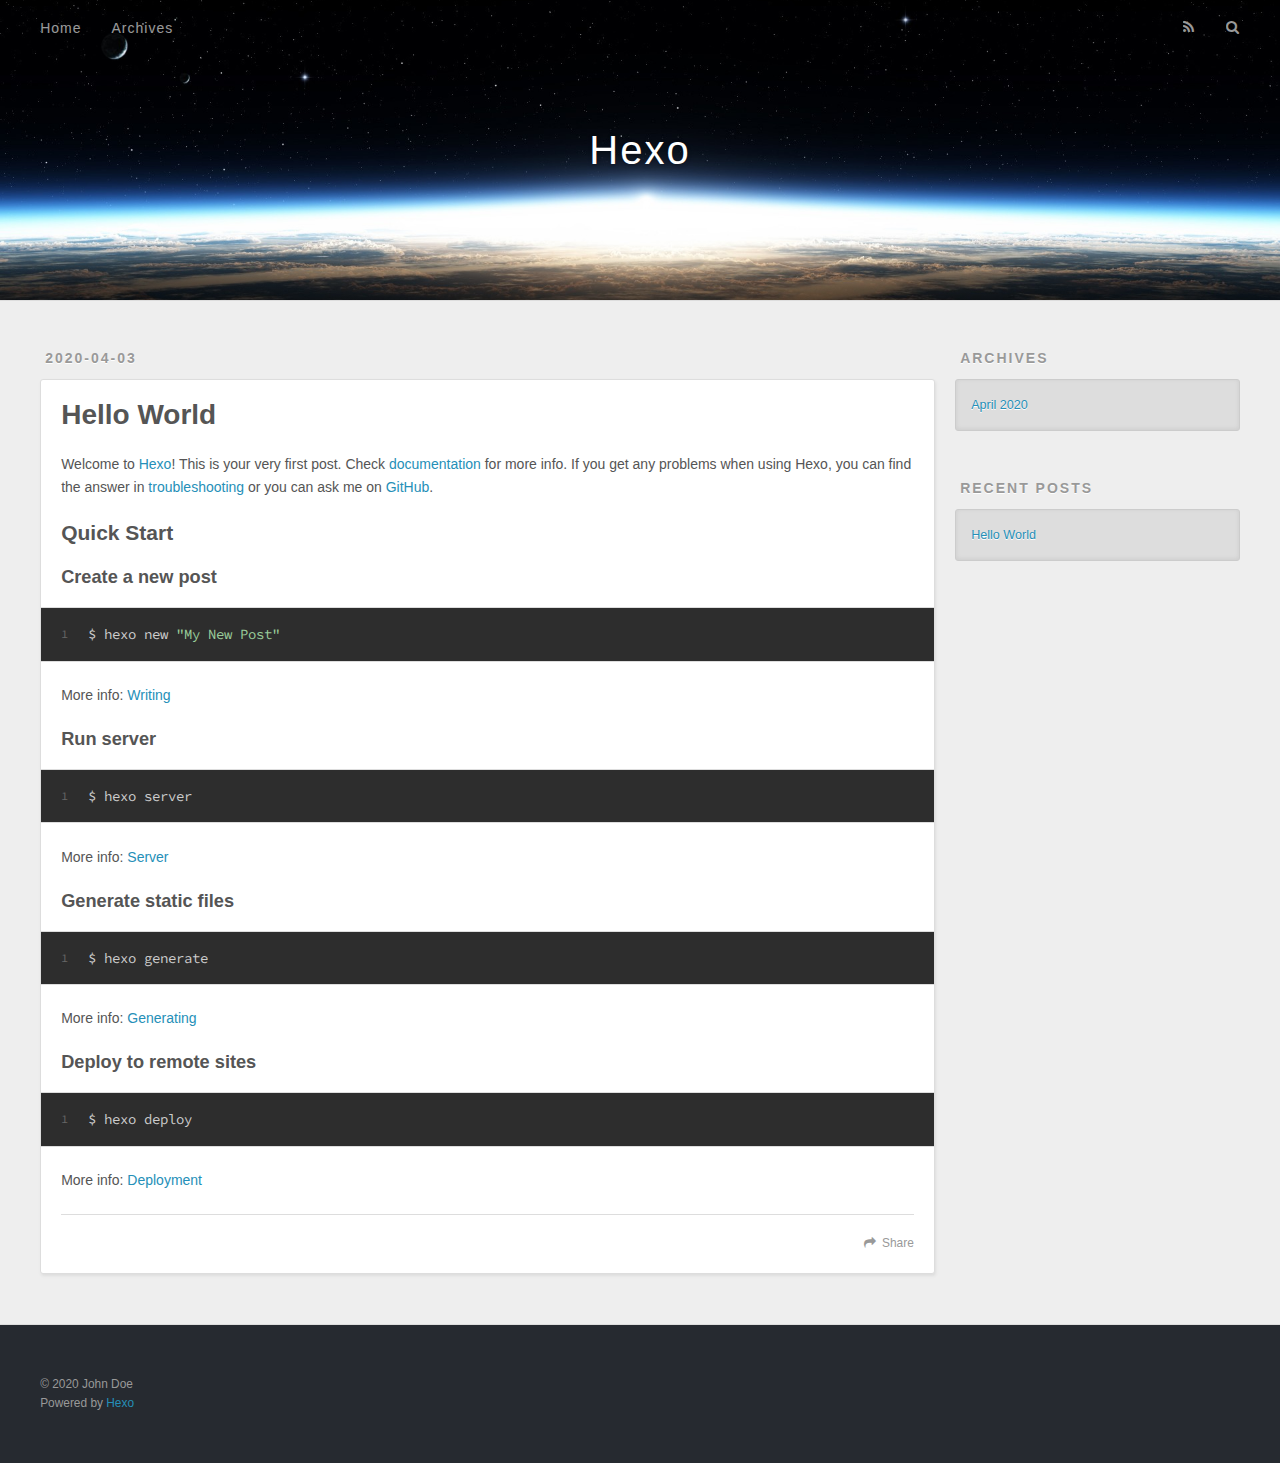
==== index.html @ 245513fd "Site updated: 2020-04-03 20:11:03" ====
<!DOCTYPE html>
<html>
<head>
  <meta charset="utf-8">
  

  
  <title>Hexo</title>
  <meta name="viewport" content="width=device-width, initial-scale=1, maximum-scale=1">
  <meta property="og:type" content="website">
<meta property="og:title" content="Hexo">
<meta property="og:url" content="http://yoursite.com/index.html">
<meta property="og:site_name" content="Hexo">
<meta property="og:locale" content="en_US">
<meta property="article:author" content="John Doe">
<meta name="twitter:card" content="summary">
  
    <link rel="alternate" href="/atom.xml" title="Hexo" type="application/atom+xml">
  
  
    <link rel="icon" href="/favicon.png">
  
  
    <link href="//fonts.googleapis.com/css?family=Source+Code+Pro" rel="stylesheet" type="text/css">
  
  
<link rel="stylesheet" href="/css/style.css">

<meta name="generator" content="Hexo 4.2.0"></head>

<body>
  <div id="container">
    <div id="wrap">
      <header id="header">
  <div id="banner"></div>
  <div id="header-outer" class="outer">
    <div id="header-title" class="inner">
      <h1 id="logo-wrap">
        <a href="/" id="logo">Hexo</a>
      </h1>
      
    </div>
    <div id="header-inner" class="inner">
      <nav id="main-nav">
        <a id="main-nav-toggle" class="nav-icon"></a>
        
          <a class="main-nav-link" href="/">Home</a>
        
          <a class="main-nav-link" href="/archives">Archives</a>
        
      </nav>
      <nav id="sub-nav">
        
          <a id="nav-rss-link" class="nav-icon" href="/atom.xml" title="RSS Feed"></a>
        
        <a id="nav-search-btn" class="nav-icon" title="Search"></a>
      </nav>
      <div id="search-form-wrap">
        <form action="//google.com/search" method="get" accept-charset="UTF-8" class="search-form"><input type="search" name="q" class="search-form-input" placeholder="Search"><button type="submit" class="search-form-submit">&#xF002;</button><input type="hidden" name="sitesearch" value="http://yoursite.com"></form>
      </div>
    </div>
  </div>
</header>
      <div class="outer">
        <section id="main">
  
    <article id="post-hello-world" class="article article-type-post" itemscope itemprop="blogPost">
  <div class="article-meta">
    <a href="/2020/04/03/hello-world/" class="article-date">
  <time datetime="2020-04-03T11:08:20.800Z" itemprop="datePublished">2020-04-03</time>
</a>
    
  </div>
  <div class="article-inner">
    
    
      <header class="article-header">
        
  
    <h1 itemprop="name">
      <a class="article-title" href="/2020/04/03/hello-world/">Hello World</a>
    </h1>
  

      </header>
    
    <div class="article-entry" itemprop="articleBody">
      
        <p>Welcome to <a href="https://hexo.io/" target="_blank" rel="noopener">Hexo</a>! This is your very first post. Check <a href="https://hexo.io/docs/" target="_blank" rel="noopener">documentation</a> for more info. If you get any problems when using Hexo, you can find the answer in <a href="https://hexo.io/docs/troubleshooting.html" target="_blank" rel="noopener">troubleshooting</a> or you can ask me on <a href="https://github.com/hexojs/hexo/issues" target="_blank" rel="noopener">GitHub</a>.</p>
<h2 id="Quick-Start"><a href="#Quick-Start" class="headerlink" title="Quick Start"></a>Quick Start</h2><h3 id="Create-a-new-post"><a href="#Create-a-new-post" class="headerlink" title="Create a new post"></a>Create a new post</h3><figure class="highlight bash"><table><tr><td class="gutter"><pre><span class="line">1</span><br></pre></td><td class="code"><pre><span class="line">$ hexo new <span class="string">"My New Post"</span></span><br></pre></td></tr></table></figure>

<p>More info: <a href="https://hexo.io/docs/writing.html" target="_blank" rel="noopener">Writing</a></p>
<h3 id="Run-server"><a href="#Run-server" class="headerlink" title="Run server"></a>Run server</h3><figure class="highlight bash"><table><tr><td class="gutter"><pre><span class="line">1</span><br></pre></td><td class="code"><pre><span class="line">$ hexo server</span><br></pre></td></tr></table></figure>

<p>More info: <a href="https://hexo.io/docs/server.html" target="_blank" rel="noopener">Server</a></p>
<h3 id="Generate-static-files"><a href="#Generate-static-files" class="headerlink" title="Generate static files"></a>Generate static files</h3><figure class="highlight bash"><table><tr><td class="gutter"><pre><span class="line">1</span><br></pre></td><td class="code"><pre><span class="line">$ hexo generate</span><br></pre></td></tr></table></figure>

<p>More info: <a href="https://hexo.io/docs/generating.html" target="_blank" rel="noopener">Generating</a></p>
<h3 id="Deploy-to-remote-sites"><a href="#Deploy-to-remote-sites" class="headerlink" title="Deploy to remote sites"></a>Deploy to remote sites</h3><figure class="highlight bash"><table><tr><td class="gutter"><pre><span class="line">1</span><br></pre></td><td class="code"><pre><span class="line">$ hexo deploy</span><br></pre></td></tr></table></figure>

<p>More info: <a href="https://hexo.io/docs/one-command-deployment.html" target="_blank" rel="noopener">Deployment</a></p>

      
    </div>
    <footer class="article-footer">
      <a data-url="http://yoursite.com/2020/04/03/hello-world/" data-id="ck8k5cvic0000tguwgpiqca10" class="article-share-link">Share</a>
      
      
    </footer>
  </div>
  
</article>


  


</section>
        
          <aside id="sidebar">
  
    

  
    

  
    
  
    
  <div class="widget-wrap">
    <h3 class="widget-title">Archives</h3>
    <div class="widget">
      <ul class="archive-list"><li class="archive-list-item"><a class="archive-list-link" href="/archives/2020/04/">April 2020</a></li></ul>
    </div>
  </div>


  
    
  <div class="widget-wrap">
    <h3 class="widget-title">Recent Posts</h3>
    <div class="widget">
      <ul>
        
          <li>
            <a href="/2020/04/03/hello-world/">Hello World</a>
          </li>
        
      </ul>
    </div>
  </div>

  
</aside>
        
      </div>
      <footer id="footer">
  
  <div class="outer">
    <div id="footer-info" class="inner">
      &copy; 2020 John Doe<br>
      Powered by <a href="http://hexo.io/" target="_blank">Hexo</a>
    </div>
  </div>
</footer>
    </div>
    <nav id="mobile-nav">
  
    <a href="/" class="mobile-nav-link">Home</a>
  
    <a href="/archives" class="mobile-nav-link">Archives</a>
  
</nav>
    

<script src="//ajax.googleapis.com/ajax/libs/jquery/2.0.3/jquery.min.js"></script>


  
<link rel="stylesheet" href="/fancybox/jquery.fancybox.css">

  
<script src="/fancybox/jquery.fancybox.pack.js"></script>




<script src="/js/script.js"></script>




  </div>
</body>
</html>
---- css/style.css ----
body {
  width: 100%;
}
body:before,
body:after {
  content: "";
  display: table;
}
body:after {
  clear: both;
}
html,
body,
div,
span,
applet,
object,
iframe,
h1,
h2,
h3,
h4,
h5,
h6,
p,
blockquote,
pre,
a,
abbr,
acronym,
address,
big,
cite,
code,
del,
dfn,
em,
img,
ins,
kbd,
q,
s,
samp,
small,
strike,
strong,
sub,
sup,
tt,
var,
dl,
dt,
dd,
ol,
ul,
li,
fieldset,
form,
label,
legend,
table,
caption,
tbody,
tfoot,
thead,
tr,
th,
td {
  margin: 0;
  padding: 0;
  border: 0;
  outline: 0;
  font-weight: inherit;
  font-style: inherit;
  font-family: inherit;
  font-size: 100%;
  vertical-align: baseline;
}
body {
  line-height: 1;
  color: #000;
  background: #fff;
}
ol,
ul {
  list-style: none;
}
table {
  border-collapse: separate;
  border-spacing: 0;
  vertical-align: middle;
}
caption,
th,
td {
  text-align: left;
  font-weight: normal;
  vertical-align: middle;
}
a img {
  border: none;
}
input,
button {
  margin: 0;
  padding: 0;
}
input::-moz-focus-inner,
button::-moz-focus-inner {
  border: 0;
  padding: 0;
}
@font-face {
  font-family: FontAwesome;
  font-style: normal;
  font-weight: normal;
  src: url("fonts/fontawesome-webfont.eot?v=#4.0.3");
  src: url("fonts/fontawesome-webfont.eot?#iefix&v=#4.0.3") format("embedded-opentype"), url("fonts/fontawesome-webfont.woff?v=#4.0.3") format("woff"), url("fonts/fontawesome-webfont.ttf?v=#4.0.3") format("truetype"), url("fonts/fontawesome-webfont.svg#fontawesomeregular?v=#4.0.3") format("svg");
}
html,
body,
#container {
  height: 100%;
}
body {
  background: #eee;
  font: 14px -apple-system, BlinkMacSystemFont, "Segoe UI", "Roboto", "Oxygen", "Ubuntu", "Cantarell", "Fira Sans", "Droid Sans", "Helvetica Neue", sans-serif;
  -webkit-text-size-adjust: 100%;
}
.outer {
  max-width: 1220px;
  margin: 0 auto;
  padding: 0 20px;
}
.outer:before,
.outer:after {
  content: "";
  display: table;
}
.outer:after {
  clear: both;
}
.inner {
  display: inline;
  float: left;
  width: 98.33333333333333%;
  margin: 0 0.833333333333333%;
}
.left,
.alignleft {
  float: left;
}
.right,
.alignright {
  float: right;
}
.clear {
  clear: both;
}
#container {
  position: relative;
}
.mobile-nav-on {
  overflow: hidden;
}
#wrap {
  height: 100%;
  width: 100%;
  position: absolute;
  top: 0;
  left: 0;
  -webkit-transition: 0.2s ease-out;
  -moz-transition: 0.2s ease-out;
  -ms-transition: 0.2s ease-out;
  transition: 0.2s ease-out;
  z-index: 1;
  background: #eee;
}
.mobile-nav-on #wrap {
  left: 280px;
}
@media screen and (min-width: 768px) {
  #main {
    display: inline;
    float: left;
    width: 73.33333333333333%;
    margin: 0 0.833333333333333%;
  }
}
.article-date,
.article-category-link,
.archive-year,
.widget-title {
  text-decoration: none;
  text-transform: uppercase;
  letter-spacing: 2px;
  color: #999;
  margin-bottom: 1em;
  margin-left: 5px;
  line-height: 1em;
  text-shadow: 0 1px #fff;
  font-weight: bold;
}
.article-inner,
.archive-article-inner {
  background: #fff;
  -webkit-box-shadow: 1px 2px 3px #ddd;
  box-shadow: 1px 2px 3px #ddd;
  border: 1px solid #ddd;
  border-radius: 3px;
}
.article-entry h1,
.widget h1 {
  font-size: 2em;
}
.article-entry h2,
.widget h2 {
  font-size: 1.5em;
}
.article-entry h3,
.widget h3 {
  font-size: 1.3em;
}
.article-entry h4,
.widget h4 {
  font-size: 1.2em;
}
.article-entry h5,
.widget h5 {
  font-size: 1em;
}
.article-entry h6,
.widget h6 {
  font-size: 1em;
  color: #999;
}
.article-entry hr,
.widget hr {
  border: 1px dashed #ddd;
}
.article-entry strong,
.widget strong {
  font-weight: bold;
}
.article-entry em,
.widget em,
.article-entry cite,
.widget cite {
  font-style: italic;
}
.article-entry sup,
.widget sup,
.article-entry sub,
.widget sub {
  font-size: 0.75em;
  line-height: 0;
  position: relative;
  vertical-align: baseline;
}
.article-entry sup,
.widget sup {
  top: -0.5em;
}
.article-entry sub,
.widget sub {
  bottom: -0.2em;
}
.article-entry small,
.widget small {
  font-size: 0.85em;
}
.article-entry acronym,
.widget acronym,
.article-entry abbr,
.widget abbr {
  border-bottom: 1px dotted;
}
.article-entry ul,
.widget ul,
.article-entry ol,
.widget ol,
.article-entry dl,
.widget dl {
  margin: 0 20px;
  line-height: 1.6em;
}
.article-entry ul ul,
.widget ul ul,
.article-entry ol ul,
.widget ol ul,
.article-entry ul ol,
.widget ul ol,
.article-entry ol ol,
.widget ol ol {
  margin-top: 0;
  margin-bottom: 0;
}
.article-entry ul,
.widget ul {
  list-style: disc;
}
.article-entry ol,
.widget ol {
  list-style: decimal;
}
.article-entry dt,
.widget dt {
  font-weight: bold;
}
#header {
  height: 300px;
  position: relative;
  border-bottom: 1px solid #ddd;
}
#header:before,
#header:after {
  content: "";
  position: absolute;
  left: 0;
  right: 0;
  height: 40px;
}
#header:before {
  top: 0;
  background: -webkit-linear-gradient(rgba(0,0,0,0.2), transparent);
  background: -moz-linear-gradient(rgba(0,0,0,0.2), transparent);
  background: -ms-linear-gradient(rgba(0,0,0,0.2), transparent);
  background: linear-gradient(rgba(0,0,0,0.2), transparent);
}
#header:after {
  bottom: 0;
  background: -webkit-linear-gradient(transparent, rgba(0,0,0,0.2));
  background: -moz-linear-gradient(transparent, rgba(0,0,0,0.2));
  background: -ms-linear-gradient(transparent, rgba(0,0,0,0.2));
  background: linear-gradient(transparent, rgba(0,0,0,0.2));
}
#header-outer {
  height: 100%;
  position: relative;
}
#header-inner {
  position: relative;
  overflow: hidden;
}
#banner {
  position: absolute;
  top: 0;
  left: 0;
  width: 100%;
  height: 100%;
  background: url("images/banner.jpg") center #000;
  -webkit-background-size: cover;
  -moz-background-size: cover;
  background-size: cover;
  z-index: -1;
}
#header-title {
  text-align: center;
  height: 40px;
  position: absolute;
  top: 50%;
  left: 0;
  margin-top: -20px;
}
#logo,
#subtitle {
  text-decoration: none;
  color: #fff;
  font-weight: 300;
  text-shadow: 0 1px 4px rgba(0,0,0,0.3);
}
#logo {
  font-size: 40px;
  line-height: 40px;
  letter-spacing: 2px;
}
#subtitle {
  font-size: 16px;
  line-height: 16px;
  letter-spacing: 1px;
}
#subtitle-wrap {
  margin-top: 16px;
}
#main-nav {
  float: left;
  margin-left: -15px;
}
.nav-icon,
.main-nav-link {
  float: left;
  color: #fff;
  opacity: 0.6;
  text-decoration: none;
  text-shadow: 0 1px rgba(0,0,0,0.2);
  -webkit-transition: opacity 0.2s;
  -moz-transition: opacity 0.2s;
  -ms-transition: opacity 0.2s;
  transition: opacity 0.2s;
  display: block;
  padding: 20px 15px;
}
.nav-icon:hover,
.main-nav-link:hover {
  opacity: 1;
}
.nav-icon {
  font-family: FontAwesome;
  text-align: center;
  font-size: 14px;
  width: 14px;
  height: 14px;
  padding: 20px 15px;
  position: relative;
  cursor: pointer;
}
.main-nav-link {
  font-weight: 300;
  letter-spacing: 1px;
}
@media screen and (max-width: 479px) {
  .main-nav-link {
    display: none;
  }
}
#main-nav-toggle {
  display: none;
}
#main-nav-toggle:before {
  content: "\f0c9";
}
@media screen and (max-width: 479px) {
  #main-nav-toggle {
    display: block;
  }
}
#sub-nav {
  float: right;
  margin-right: -15px;
}
#nav-rss-link:before {
  content: "\f09e";
}
#nav-search-btn:before {
  content: "\f002";
}
#search-form-wrap {
  position: absolute;
  top: 15px;
  width: 150px;
  height: 30px;
  right: -150px;
  opacity: 0;
  -webkit-transition: 0.2s ease-out;
  -moz-transition: 0.2s ease-out;
  -ms-transition: 0.2s ease-out;
  transition: 0.2s ease-out;
}
#search-form-wrap.on {
  opacity: 1;
  right: 0;
}
@media screen and (max-width: 479px) {
  #search-form-wrap {
    width: 100%;
    right: -100%;
  }
}
.search-form {
  position: absolute;
  top: 0;
  left: 0;
  right: 0;
  background: #fff;
  padding: 5px 15px;
  border-radius: 15px;
  -webkit-box-shadow: 0 0 10px rgba(0,0,0,0.3);
  box-shadow: 0 0 10px rgba(0,0,0,0.3);
}
.search-form-input {
  border: none;
  background: none;
  color: #555;
  width: 100%;
  font: 13px -apple-system, BlinkMacSystemFont, "Segoe UI", "Roboto", "Oxygen", "Ubuntu", "Cantarell", "Fira Sans", "Droid Sans", "Helvetica Neue", sans-serif;
  outline: none;
}
.search-form-input::-webkit-search-results-decoration,
.search-form-input::-webkit-search-cancel-button {
  -webkit-appearance: none;
}
.search-form-submit {
  position: absolute;
  top: 50%;
  right: 10px;
  margin-top: -7px;
  font: 13px FontAwesome;
  border: none;
  background: none;
  color: #bbb;
  cursor: pointer;
}
.search-form-submit:hover,
.search-form-submit:focus {
  color: #777;
}
.article {
  margin: 50px 0;
}
.article-inner {
  overflow: hidden;
}
.article-meta:before,
.article-meta:after {
  content: "";
  display: table;
}
.article-meta:after {
  clear: both;
}
.article-date {
  float: left;
}
.article-category {
  float: left;
  line-height: 1em;
  color: #ccc;
  text-shadow: 0 1px #fff;
  margin-left: 8px;
}
.article-category:before {
  content: "\2022";
}
.article-category-link {
  margin: 0 12px 1em;
}
.article-header {
  padding: 20px 20px 0;
}
.article-title {
  text-decoration: none;
  font-size: 2em;
  font-weight: bold;
  color: #555;
  line-height: 1.1em;
  -webkit-transition: color 0.2s;
  -moz-transition: color 0.2s;
  -ms-transition: color 0.2s;
  transition: color 0.2s;
}
a.article-title:hover {
  color: #258fb8;
}
.article-entry {
  color: #555;
  padding: 0 20px;
}
.article-entry:before,
.article-entry:after {
  content: "";
  display: table;
}
.article-entry:after {
  clear: both;
}
.article-entry p,
.article-entry table {
  line-height: 1.6em;
  margin: 1.6em 0;
}
.article-entry h1,
.article-entry h2,
.article-entry h3,
.article-entry h4,
.article-entry h5,
.article-entry h6 {
  font-weight: bold;
}
.article-entry h1,
.article-entry h2,
.article-entry h3,
.article-entry h4,
.article-entry h5,
.article-entry h6 {
  line-height: 1.1em;
  margin: 1.1em 0;
}
.article-entry a {
  color: #258fb8;
  text-decoration: none;
}
.article-entry a:hover {
  text-decoration: underline;
}
.article-entry ul,
.article-entry ol,
.article-entry dl {
  margin-top: 1.6em;
  margin-bottom: 1.6em;
}
.article-entry img,
.article-entry video {
  max-width: 100%;
  height: auto;
  display: block;
  margin: auto;
}
.article-entry iframe {
  border: none;
}
.article-entry table {
  width: 100%;
  border-collapse: collapse;
  border-spacing: 0;
}
.article-entry th {
  font-weight: bold;
  border-bottom: 3px solid #ddd;
  padding-bottom: 0.5em;
}
.article-entry td {
  border-bottom: 1px solid #ddd;
  padding: 10px 0;
}
.article-entry blockquote {
  font-family: Georgia, "Times New Roman", serif;
  font-size: 1.4em;
  margin: 1.6em 20px;
  text-align: center;
}
.article-entry blockquote footer {
  font-size: 14px;
  margin: 1.6em 0;
  font-family: -apple-system, BlinkMacSystemFont, "Segoe UI", "Roboto", "Oxygen", "Ubuntu", "Cantarell", "Fira Sans", "Droid Sans", "Helvetica Neue", sans-serif;
}
.article-entry blockquote footer cite:before {
  content: "—";
  padding: 0 0.5em;
}
.article-entry .pullquote {
  text-align: left;
  width: 45%;
  margin: 0;
}
.article-entry .pullquote.left {
  margin-left: 0.5em;
  margin-right: 1em;
}
.article-entry .pullquote.right {
  margin-right: 0.5em;
  margin-left: 1em;
}
.article-entry .caption {
  color: #999;
  display: block;
  font-size: 0.9em;
  margin-top: 0.5em;
  position: relative;
  text-align: center;
}
.article-entry .video-container {
  position: relative;
  padding-top: 56.25%;
  height: 0;
  overflow: hidden;
}
.article-entry .video-container iframe,
.article-entry .video-container object,
.article-entry .video-container embed {
  position: absolute;
  top: 0;
  left: 0;
  width: 100%;
  height: 100%;
  margin-top: 0;
}
.article-more-link a {
  display: inline-block;
  line-height: 1em;
  padding: 6px 15px;
  border-radius: 15px;
  background: #eee;
  color: #999;
  text-shadow: 0 1px #fff;
  text-decoration: none;
}
.article-more-link a:hover {
  background: #258fb8;
  color: #fff;
  text-decoration: none;
  text-shadow: 0 1px #1e7293;
}
.article-footer {
  font-size: 0.85em;
  line-height: 1.6em;
  border-top: 1px solid #ddd;
  padding-top: 1.6em;
  margin: 0 20px 20px;
}
.article-footer:before,
.article-footer:after {
  content: "";
  display: table;
}
.article-footer:after {
  clear: both;
}
.article-footer a {
  color: #999;
  text-decoration: none;
}
.article-footer a:hover {
  color: #555;
}
.article-tag-list-item {
  float: left;
  margin-right: 10px;
}
.article-tag-list-link:before {
  content: "#";
}
.article-comment-link {
  float: right;
}
.article-comment-link:before {
  content: "\f075";
  font-family: FontAwesome;
  padding-right: 8px;
}
.article-share-link {
  cursor: pointer;
  float: right;
  margin-left: 20px;
}
.article-share-link:before {
  content: "\f064";
  font-family: FontAwesome;
  padding-right: 6px;
}
#article-nav {
  position: relative;
}
#article-nav:before,
#article-nav:after {
  content: "";
  display: table;
}
#article-nav:after {
  clear: both;
}
@media screen and (min-width: 768px) {
  #article-nav {
    margin: 50px 0;
  }
  #article-nav:before {
    width: 8px;
    height: 8px;
    position: absolute;
    top: 50%;
    left: 50%;
    margin-top: -4px;
    margin-left: -4px;
    content: "";
    border-radius: 50%;
    background: #ddd;
    -webkit-box-shadow: 0 1px 2px #fff;
    box-shadow: 0 1px 2px #fff;
  }
}
.article-nav-link-wrap {
  text-decoration: none;
  text-shadow: 0 1px #fff;
  color: #999;
  -webkit-box-sizing: border-box;
  -moz-box-sizing: border-box;
  box-sizing: border-box;
  margin-top: 50px;
  text-align: center;
  display: block;
}
.article-nav-link-wrap:hover {
  color: #555;
}
@media screen and (min-width: 768px) {
  .article-nav-link-wrap {
    width: 50%;
    margin-top: 0;
  }
}
@media screen and (min-width: 768px) {
  #article-nav-newer {
    float: left;
    text-align: right;
    padding-right: 20px;
  }
}
@media screen and (min-width: 768px) {
  #article-nav-older {
    float: right;
    text-align: left;
    padding-left: 20px;
  }
}
.article-nav-caption {
  text-transform: uppercase;
  letter-spacing: 2px;
  color: #ddd;
  line-height: 1em;
  font-weight: bold;
}
#article-nav-newer .article-nav-caption {
  margin-right: -2px;
}
.article-nav-title {
  font-size: 0.85em;
  line-height: 1.6em;
  margin-top: 0.5em;
}
.article-share-box {
  position: absolute;
  display: none;
  background: #fff;
  -webkit-box-shadow: 1px 2px 10px rgba(0,0,0,0.2);
  box-shadow: 1px 2px 10px rgba(0,0,0,0.2);
  border-radius: 3px;
  margin-left: -145px;
  overflow: hidden;
  z-index: 1;
}
.article-share-box.on {
  display: block;
}
.article-share-input {
  width: 100%;
  background: none;
  -webkit-box-sizing: border-box;
  -moz-box-sizing: border-box;
  box-sizing: border-box;
  font: 14px -apple-system, BlinkMacSystemFont, "Segoe UI", "Roboto", "Oxygen", "Ubuntu", "Cantarell", "Fira Sans", "Droid Sans", "Helvetica Neue", sans-serif;
  padding: 0 15px;
  color: #555;
  outline: none;
  border: 1px solid #ddd;
  border-radius: 3px 3px 0 0;
  height: 36px;
  line-height: 36px;
}
.article-share-links {
  background: #eee;
}
.article-share-links:before,
.article-share-links:after {
  content: "";
  display: table;
}
.article-share-links:after {
  clear: both;
}
.article-share-twitter,
.article-share-facebook,
.article-share-pinterest,
.article-share-google {
  width: 50px;
  height: 36px;
  display: block;
  float: left;
  position: relative;
  color: #999;
  text-shadow: 0 1px #fff;
}
.article-share-twitter:before,
.article-share-facebook:before,
.article-share-pinterest:before,
.article-share-google:before {
  font-size: 20px;
  font-family: FontAwesome;
  width: 20px;
  height: 20px;
  position: absolute;
  top: 50%;
  left: 50%;
  margin-top: -10px;
  margin-left: -10px;
  text-align: center;
}
.article-share-twitter:hover,
.article-share-facebook:hover,
.article-share-pinterest:hover,
.article-share-google:hover {
  color: #fff;
}
.article-share-twitter:before {
  content: "\f099";
}
.article-share-twitter:hover {
  background: #00aced;
  text-shadow: 0 1px #008abe;
}
.article-share-facebook:before {
  content: "\f09a";
}
.article-share-facebook:hover {
  background: #3b5998;
  text-shadow: 0 1px #2f477a;
}
.article-share-pinterest:before {
  content: "\f0d2";
}
.article-share-pinterest:hover {
  background: #cb2027;
  text-shadow: 0 1px #a21a1f;
}
.article-share-google:before {
  content: "\f0d5";
}
.article-share-google:hover {
  background: #dd4b39;
  text-shadow: 0 1px #be3221;
}
.article-gallery {
  background: #000;
  position: relative;
}
.article-gallery-photos {
  position: relative;
  overflow: hidden;
}
.article-gallery-img {
  display: none;
  max-width: 100%;
}
.article-gallery-img:first-child {
  display: block;
}
.article-gallery-img.loaded {
  position: absolute;
  display: block;
}
.article-gallery-img img {
  display: block;
  max-width: 100%;
  margin: 0 auto;
}
#comments {
  background: #fff;
  -webkit-box-shadow: 1px 2px 3px #ddd;
  box-shadow: 1px 2px 3px #ddd;
  padding: 20px;
  border: 1px solid #ddd;
  border-radius: 3px;
  margin: 50px 0;
}
#comments a {
  color: #258fb8;
}
.archives-wrap {
  margin: 50px 0;
}
.archives:before,
.archives:after {
  content: "";
  display: table;
}
.archives:after {
  clear: both;
}
.archive-year-wrap {
  margin-bottom: 1em;
}
.archives {
  -webkit-column-gap: 10px;
  -moz-column-gap: 10px;
  column-gap: 10px;
}
@media screen and (min-width: 480px) and (max-width: 767px) {
  .archives {
    -webkit-column-count: 2;
    -moz-column-count: 2;
    column-count: 2;
  }
}
@media screen and (min-width: 768px) {
  .archives {
    -webkit-column-count: 3;
    -moz-column-count: 3;
    column-count: 3;
  }
}
.archive-article {
  -webkit-column-break-inside: avoid;
  page-break-inside: avoid;
  overflow: hidden;
  break-inside: avoid-column;
}
.archive-article-inner {
  padding: 10px;
  margin-bottom: 15px;
}
.archive-article-title {
  text-decoration: none;
  font-weight: bold;
  color: #555;
  -webkit-transition: color 0.2s;
  -moz-transition: color 0.2s;
  -ms-transition: color 0.2s;
  transition: color 0.2s;
  line-height: 1.6em;
}
.archive-article-title:hover {
  color: #258fb8;
}
.archive-article-footer {
  margin-top: 1em;
}
.archive-article-date {
  color: #999;
  text-decoration: none;
  font-size: 0.85em;
  line-height: 1em;
  margin-bottom: 0.5em;
  display: block;
}
#page-nav {
  margin: 50px auto;
  background: #fff;
  -webkit-box-shadow: 1px 2px 3px #ddd;
  box-shadow: 1px 2px 3px #ddd;
  border: 1px solid #ddd;
  border-radius: 3px;
  text-align: center;
  color: #999;
  overflow: hidden;
}
#page-nav:before,
#page-nav:after {
  content: "";
  display: table;
}
#page-nav:after {
  clear: both;
}
#page-nav a,
#page-nav span {
  padding: 10px 20px;
  line-height: 1;
  height: 2ex;
}
#page-nav a {
  color: #999;
  text-decoration: none;
}
#page-nav a:hover {
  background: #999;
  color: #fff;
}
#page-nav .prev {
  float: left;
}
#page-nav .next {
  float: right;
}
#page-nav .page-number {
  display: inline-block;
}
@media screen and (max-width: 479px) {
  #page-nav .page-number {
    display: none;
  }
}
#page-nav .current {
  color: #555;
  font-weight: bold;
}
#page-nav .space {
  color: #ddd;
}
#footer {
  background: #262a30;
  padding: 50px 0;
  border-top: 1px solid #ddd;
  color: #999;
}
#footer a {
  color: #258fb8;
  text-decoration: none;
}
#footer a:hover {
  text-decoration: underline;
}
#footer-info {
  line-height: 1.6em;
  font-size: 0.85em;
}
.article-entry pre,
.article-entry .highlight {
  background: #2d2d2d;
  margin: 0 -20px;
  padding: 15px 20px;
  border-style: solid;
  border-color: #ddd;
  border-width: 1px 0;
  overflow: auto;
  color: #ccc;
  line-height: 22.400000000000002px;
}
.article-entry .highlight .gutter pre,
.article-entry .gist .gist-file .gist-data .line-numbers {
  color: #666;
  font-size: 0.85em;
}
.article-entry pre,
.article-entry code {
  font-family: "Source Code Pro", Consolas, Monaco, Menlo, Consolas, monospace;
}
.article-entry code {
  background: #eee;
  text-shadow: 0 1px #fff;
  padding: 0 0.3em;
}
.article-entry pre code {
  background: none;
  text-shadow: none;
  padding: 0;
}
.article-entry .highlight pre {
  border: none;
  margin: 0;
  padding: 0;
}
.article-entry .highlight table {
  margin: 0;
  width: auto;
}
.article-entry .highlight td {
  border: none;
  padding: 0;
}
.article-entry .highlight figcaption {
  font-size: 0.85em;
  color: #999;
  line-height: 1em;
  margin-bottom: 1em;
}
.article-entry .highlight figcaption:before,
.article-entry .highlight figcaption:after {
  content: "";
  display: table;
}
.article-entry .highlight figcaption:after {
  clear: both;
}
.article-entry .highlight figcaption a {
  float: right;
}
.article-entry .highlight .gutter pre {
  text-align: right;
  padding-right: 20px;
}
.article-entry .highlight .line {
  height: 22.400000000000002px;
}
.article-entry .highlight .line.marked {
  background: #515151;
}
.article-entry .gist {
  margin: 0 -20px;
  border-style: solid;
  border-color: #ddd;
  border-width: 1px 0;
  background: #2d2d2d;
  padding: 15px 20px 15px 0;
}
.article-entry .gist .gist-file {
  border: none;
  font-family: "Source Code Pro", Consolas, Monaco, Menlo, Consolas, monospace;
  margin: 0;
}
.article-entry .gist .gist-file .gist-data {
  background: none;
  border: none;
}
.article-entry .gist .gist-file .gist-data .line-numbers {
  background: none;
  border: none;
  padding: 0 20px 0 0;
}
.article-entry .gist .gist-file .gist-data .line-data {
  padding: 0 !important;
}
.article-entry .gist .gist-file .highlight {
  margin: 0;
  padding: 0;
  border: none;
}
.article-entry .gist .gist-file .gist-meta {
  background: #2d2d2d;
  color: #999;
  font: 0.85em -apple-system, BlinkMacSystemFont, "Segoe UI", "Roboto", "Oxygen", "Ubuntu", "Cantarell", "Fira Sans", "Droid Sans", "Helvetica Neue", sans-serif;
  text-shadow: 0 0;
  padding: 0;
  margin-top: 1em;
  margin-left: 20px;
}
.article-entry .gist .gist-file .gist-meta a {
  color: #258fb8;
  font-weight: normal;
}
.article-entry .gist .gist-file .gist-meta a:hover {
  text-decoration: underline;
}
pre .comment,
pre .title {
  color: #999;
}
pre .variable,
pre .attribute,
pre .tag,
pre .regexp,
pre .ruby .constant,
pre .xml .tag .title,
pre .xml .pi,
pre .xml .doctype,
pre .html .doctype,
pre .css .id,
pre .css .class,
pre .css .pseudo {
  color: #f2777a;
}
pre .number,
pre .preprocessor,
pre .built_in,
pre .literal,
pre .params,
pre .constant {
  color: #f99157;
}
pre .class,
pre .ruby .class .title,
pre .css .rules .attribute {
  color: #9c9;
}
pre .string,
pre .value,
pre .inheritance,
pre .header,
pre .ruby .symbol,
pre .xml .cdata {
  color: #9c9;
}
pre .css .hexcolor {
  color: #6cc;
}
pre .function,
pre .python .decorator,
pre .python .title,
pre .ruby .function .title,
pre .ruby .title .keyword,
pre .perl .sub,
pre .javascript .title,
pre .coffeescript .title {
  color: #69c;
}
pre .keyword,
pre .javascript .function {
  color: #c9c;
}
@media screen and (max-width: 479px) {
  #mobile-nav {
    position: absolute;
    top: 0;
    left: 0;
    width: 280px;
    height: 100%;
    background: #191919;
    border-right: 1px solid #fff;
  }
}
@media screen and (max-width: 479px) {
  .mobile-nav-link {
    display: block;
    color: #999;
    text-decoration: none;
    padding: 15px 20px;
    font-weight: bold;
  }
  .mobile-nav-link:hover {
    color: #fff;
  }
}
@media screen and (min-width: 768px) {
  #sidebar {
    display: inline;
    float: left;
    width: 23.333333333333332%;
    margin: 0 0.833333333333333%;
  }
}
.widget-wrap {
  margin: 50px 0;
}
.widget {
  color: #777;
  text-shadow: 0 1px #fff;
  background: #ddd;
  -webkit-box-shadow: 0 -1px 4px #ccc inset;
  box-shadow: 0 -1px 4px #ccc inset;
  border: 1px solid #ccc;
  padding: 15px;
  border-radius: 3px;
}
.widget a {
  color: #258fb8;
  text-decoration: none;
}
.widget a:hover {
  text-decoration: underline;
}
.widget ul ul,
.widget ol ul,
.widget dl ul,
.widget ul ol,
.widget ol ol,
.widget dl ol,
.widget ul dl,
.widget ol dl,
.widget dl dl {
  margin-left: 15px;
  list-style: disc;
}
.widget {
  line-height: 1.6em;
  word-wrap: break-word;
  font-size: 0.9em;
}
.widget ul,
.widget ol {
  list-style: none;
  margin: 0;
}
.widget ul ul,
.widget ol ul,
.widget ul ol,
.widget ol ol {
  margin: 0 20px;
}
.widget ul ul,
.widget ol ul {
  list-style: disc;
}
.widget ul ol,
.widget ol ol {
  list-style: decimal;
}
.category-list-count,
.tag-list-count,
.archive-list-count {
  padding-left: 5px;
  color: #999;
  font-size: 0.85em;
}
.category-list-count:before,
.tag-list-count:before,
.archive-list-count:before {
  content: "(";
}
.category-list-count:after,
.tag-list-count:after,
.archive-list-count:after {
  content: ")";
}
.tagcloud a {
  margin-right: 5px;
  display: inline-block;
}
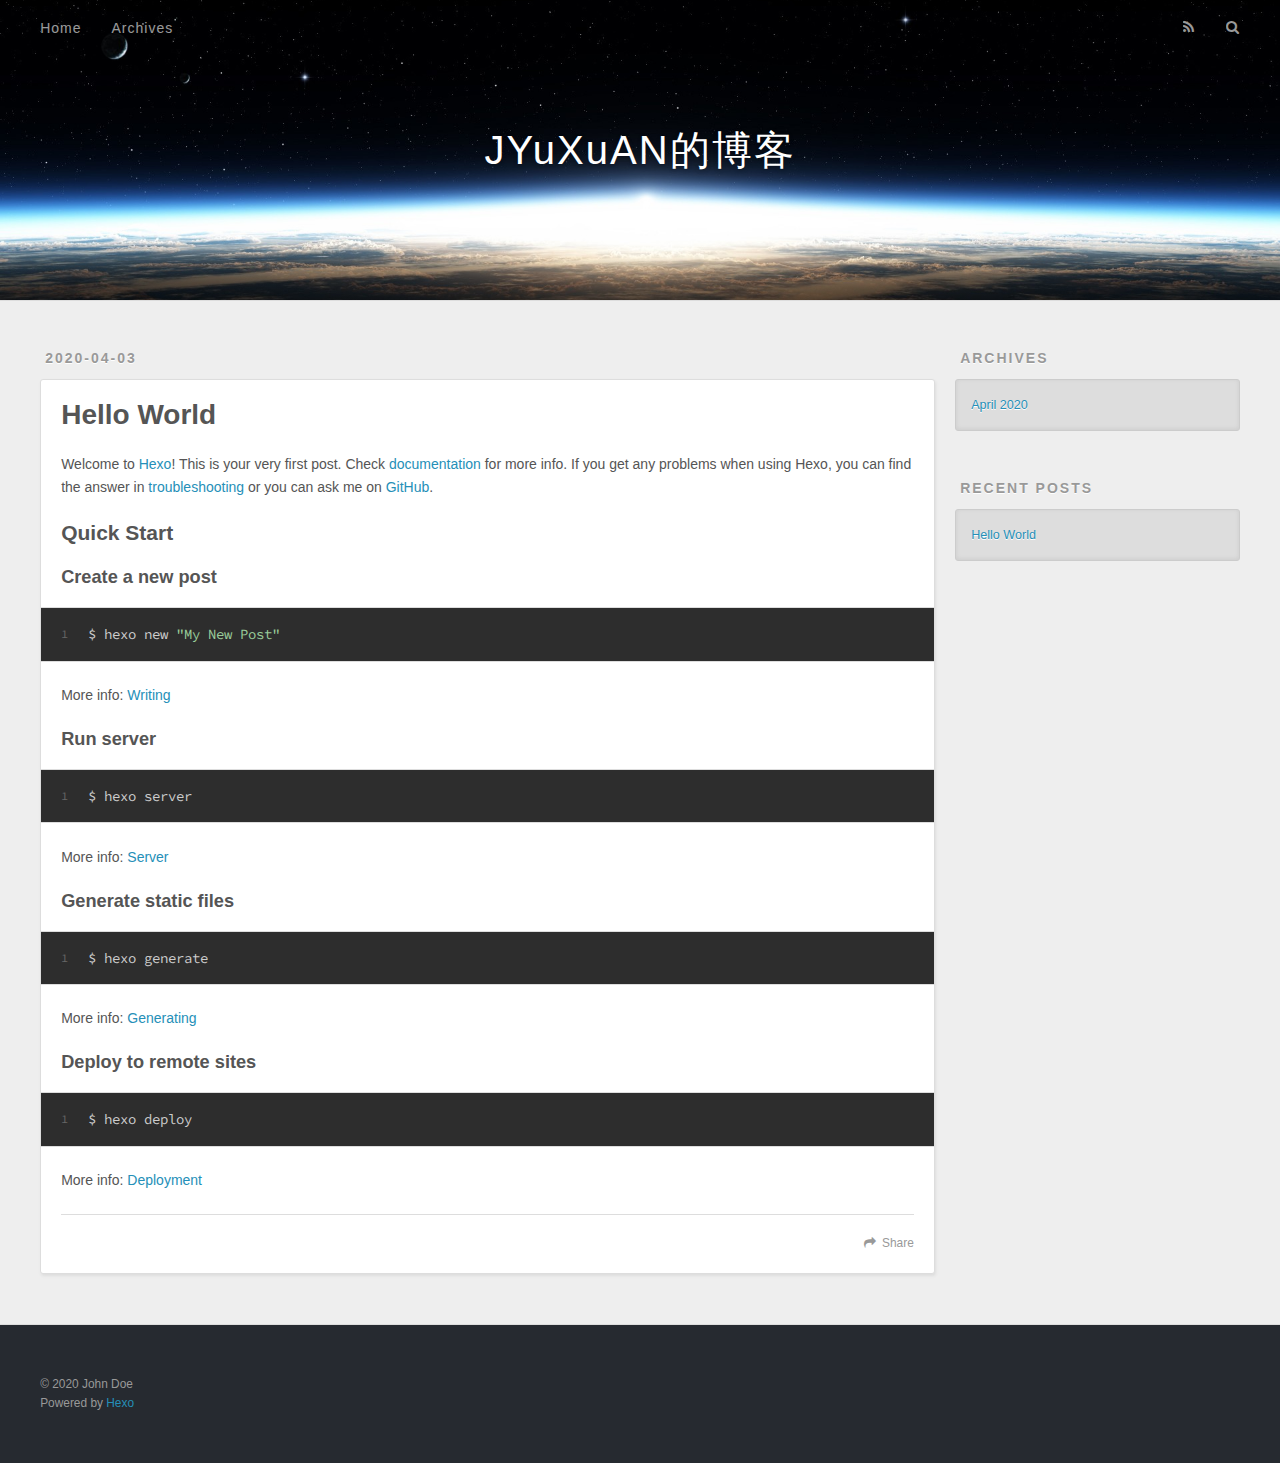
==== commit 06d28c1d: "Site updated: 2020-04-03 20:28:26" ====
--- a/index.html
+++ b/index.html
@@ -5,17 +5,17 @@
   
 
   
-  <title>Hexo</title>
+  <title>JYuXuAN的博客</title>
   <meta name="viewport" content="width=device-width, initial-scale=1, maximum-scale=1">
   <meta property="og:type" content="website">
-<meta property="og:title" content="Hexo">
+<meta property="og:title" content="JYuXuAN的博客">
 <meta property="og:url" content="http://yoursite.com/index.html">
-<meta property="og:site_name" content="Hexo">
+<meta property="og:site_name" content="JYuXuAN的博客">
 <meta property="og:locale" content="en_US">
 <meta property="article:author" content="John Doe">
 <meta name="twitter:card" content="summary">
   
-    <link rel="alternate" href="/atom.xml" title="Hexo" type="application/atom+xml">
+    <link rel="alternate" href="/atom.xml" title="JYuXuAN的博客" type="application/atom+xml">
   
   
     <link rel="icon" href="/favicon.png">
@@ -36,7 +36,7 @@
   <div id="header-outer" class="outer">
     <div id="header-title" class="inner">
       <h1 id="logo-wrap">
-        <a href="/" id="logo">Hexo</a>
+        <a href="/" id="logo">JYuXuAN的博客</a>
       </h1>
       
     </div>
@@ -103,7 +103,7 @@
       
     </div>
     <footer class="article-footer">
-      <a data-url="http://yoursite.com/2020/04/03/hello-world/" data-id="ck8k5cvic0000tguwgpiqca10" class="article-share-link">Share</a>
+      <a data-url="http://yoursite.com/2020/04/03/hello-world/" data-id="ck8k5z4y40000nguw21s2gzq2" class="article-share-link">Share</a>
       
       
     </footer>
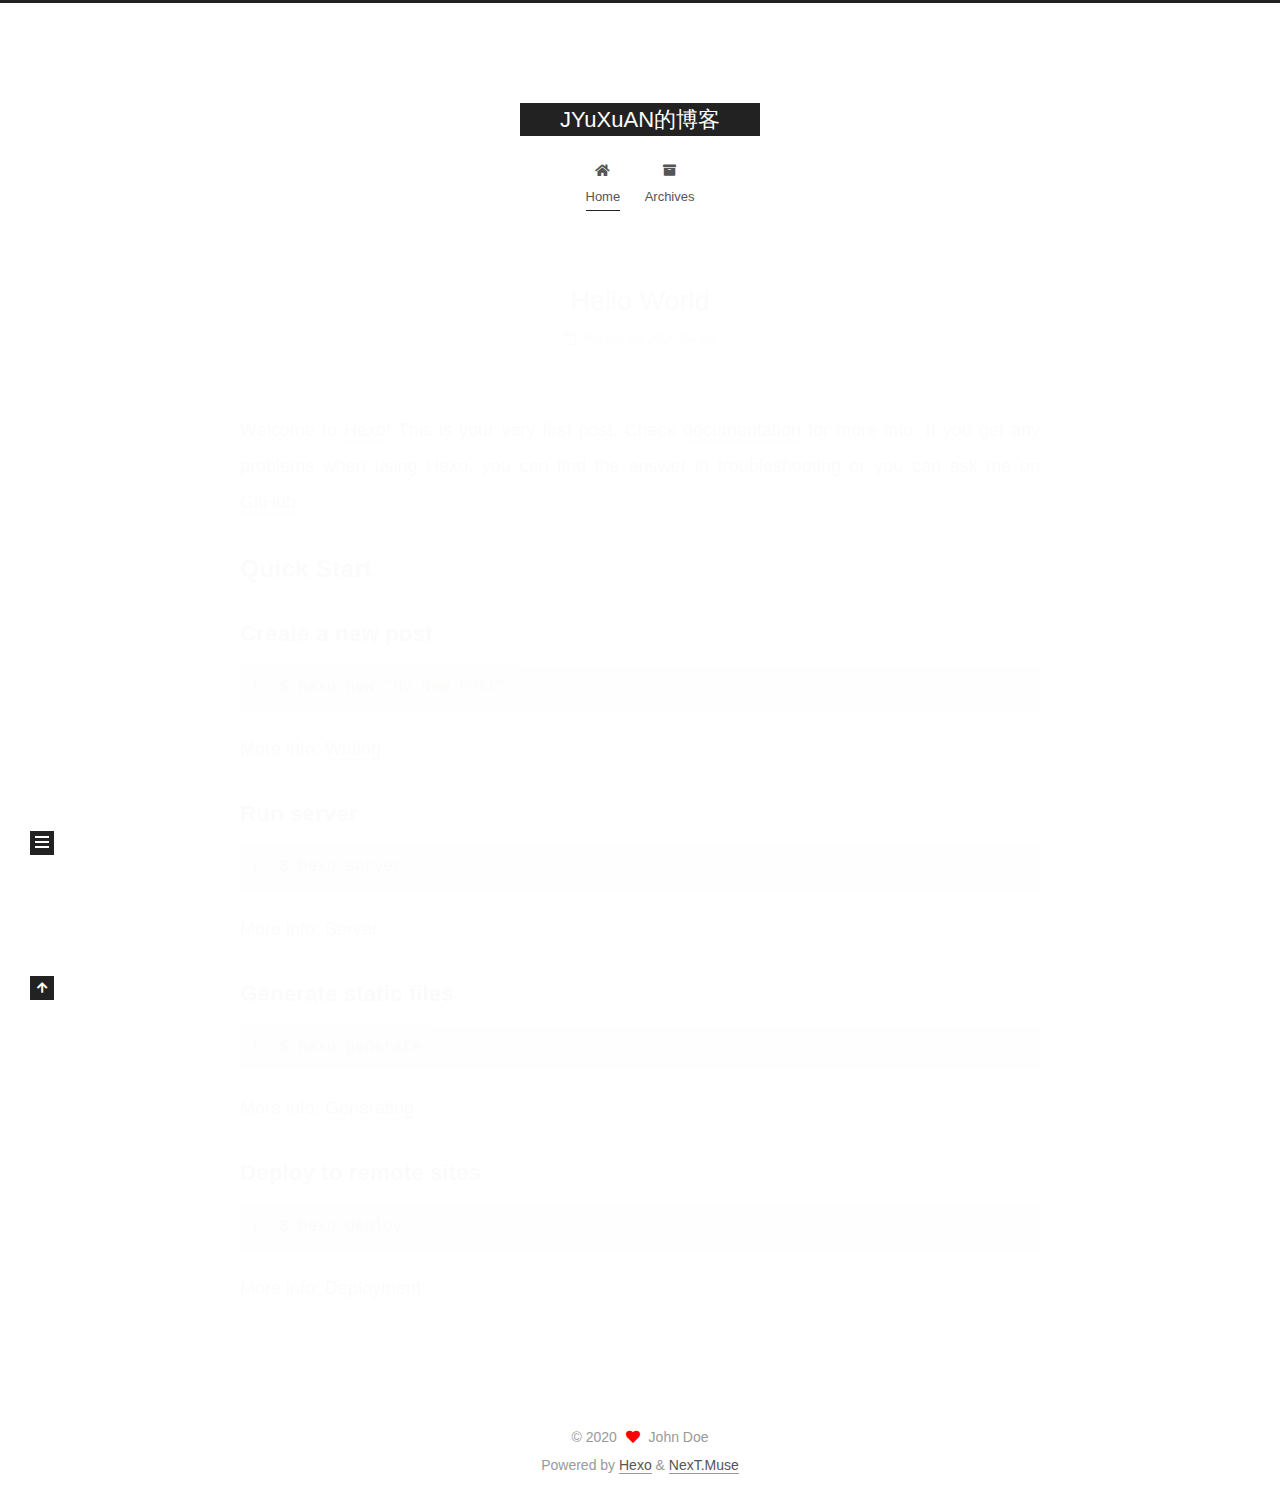
==== commit 4669cabe: "Site updated: 2020-04-04 12:43:25" ====
--- a/index.html
+++ b/index.html
@@ -1,12 +1,25 @@
 <!DOCTYPE html>
-<html>
+<html lang="en">
 <head>
-  <meta charset="utf-8">
-  
-
-  
-  <title>JYuXuAN的博客</title>
-  <meta name="viewport" content="width=device-width, initial-scale=1, maximum-scale=1">
+  <meta charset="UTF-8">
+<meta name="viewport" content="width=device-width, initial-scale=1, maximum-scale=2">
+<meta name="theme-color" content="#222">
+<meta name="generator" content="Hexo 4.2.0">
+  <link rel="apple-touch-icon" sizes="180x180" href="/images/apple-touch-icon-next.png">
+  <link rel="icon" type="image/png" sizes="32x32" href="/images/favicon-32x32-next.png">
+  <link rel="icon" type="image/png" sizes="16x16" href="/images/favicon-16x16-next.png">
+  <link rel="mask-icon" href="/images/logo.svg" color="#222">
+
+<link rel="stylesheet" href="/css/main.css">
+
+
+<link rel="stylesheet" href="/lib/font-awesome/css/all.min.css">
+
+<script id="hexo-configurations">
+    var NexT = window.NexT || {};
+    var CONFIG = {"hostname":"yoursite.com","root":"/","scheme":"Muse","version":"7.8.0","exturl":false,"sidebar":{"position":"left","display":"post","padding":18,"offset":12,"onmobile":false},"copycode":{"enable":false,"show_result":false,"style":null},"back2top":{"enable":true,"sidebar":false,"scrollpercent":false},"bookmark":{"enable":false,"color":"#222","save":"auto"},"fancybox":false,"mediumzoom":false,"lazyload":false,"pangu":false,"comments":{"style":"tabs","active":null,"storage":true,"lazyload":false,"nav":null},"algolia":{"hits":{"per_page":10},"labels":{"input_placeholder":"Search for Posts","hits_empty":"We didn't find any results for the search: ${query}","hits_stats":"${hits} results found in ${time} ms"}},"localsearch":{"enable":false,"trigger":"auto","top_n_per_article":1,"unescape":false,"preload":false},"motion":{"enable":true,"async":false,"transition":{"post_block":"fadeIn","post_header":"slideDownIn","post_body":"slideDownIn","coll_header":"slideLeftIn","sidebar":"slideUpIn"}}};
+  </script>
+
   <meta property="og:type" content="website">
 <meta property="og:title" content="JYuXuAN的博客">
 <meta property="og:url" content="http://yoursite.com/index.html">
@@ -14,183 +27,343 @@
 <meta property="og:locale" content="en_US">
 <meta property="article:author" content="John Doe">
 <meta name="twitter:card" content="summary">
-  
-    <link rel="alternate" href="/atom.xml" title="JYuXuAN的博客" type="application/atom+xml">
-  
-  
-    <link rel="icon" href="/favicon.png">
-  
-  
-    <link href="//fonts.googleapis.com/css?family=Source+Code+Pro" rel="stylesheet" type="text/css">
-  
-  
-<link rel="stylesheet" href="/css/style.css">
-
-<meta name="generator" content="Hexo 4.2.0"></head>
-
-<body>
-  <div id="container">
-    <div id="wrap">
-      <header id="header">
-  <div id="banner"></div>
-  <div id="header-outer" class="outer">
-    <div id="header-title" class="inner">
-      <h1 id="logo-wrap">
-        <a href="/" id="logo">JYuXuAN的博客</a>
-      </h1>
+
+<link rel="canonical" href="http://yoursite.com/">
+
+
+<script id="page-configurations">
+  // https://hexo.io/docs/variables.html
+  CONFIG.page = {
+    sidebar: "",
+    isHome : true,
+    isPost : false,
+    lang   : 'en'
+  };
+</script>
+
+  <title>JYuXuAN的博客</title>
+  
+
+
+
+
+
+
+  <noscript>
+  <style>
+  .use-motion .brand,
+  .use-motion .menu-item,
+  .sidebar-inner,
+  .use-motion .post-block,
+  .use-motion .pagination,
+  .use-motion .comments,
+  .use-motion .post-header,
+  .use-motion .post-body,
+  .use-motion .collection-header { opacity: initial; }
+
+  .use-motion .site-title,
+  .use-motion .site-subtitle {
+    opacity: initial;
+    top: initial;
+  }
+
+  .use-motion .logo-line-before i { left: initial; }
+  .use-motion .logo-line-after i { right: initial; }
+  </style>
+</noscript>
+
+</head>
+
+<body itemscope itemtype="http://schema.org/WebPage">
+  <div class="container use-motion">
+    <div class="headband"></div>
+
+    <header class="header" itemscope itemtype="http://schema.org/WPHeader">
+      <div class="header-inner"><div class="site-brand-container">
+  <div class="site-nav-toggle">
+    <div class="toggle" aria-label="Toggle navigation bar">
+      <span class="toggle-line toggle-line-first"></span>
+      <span class="toggle-line toggle-line-middle"></span>
+      <span class="toggle-line toggle-line-last"></span>
+    </div>
+  </div>
+
+  <div class="site-meta">
+
+    <a href="/" class="brand" rel="start">
+      <span class="logo-line-before"><i></i></span>
+      <h1 class="site-title">JYuXuAN的博客</h1>
+      <span class="logo-line-after"><i></i></span>
+    </a>
+  </div>
+
+  <div class="site-nav-right">
+    <div class="toggle popup-trigger">
+    </div>
+  </div>
+</div>
+
+
+
+
+<nav class="site-nav">
+  <ul id="menu" class="menu">
+        <li class="menu-item menu-item-home">
+
+    <a href="/" rel="section"><i class="fa fa-home fa-fw"></i>Home</a>
+
+  </li>
+        <li class="menu-item menu-item-archives">
+
+    <a href="/archives/" rel="section"><i class="fa fa-archive fa-fw"></i>Archives</a>
+
+  </li>
+  </ul>
+</nav>
+
+
+
+
+</div>
+    </header>
+
+    
+  <div class="back-to-top">
+    <i class="fa fa-arrow-up"></i>
+    <span>0%</span>
+  </div>
+
+
+    <main class="main">
+      <div class="main-inner">
+        <div class="content-wrap">
+          
+
+          <div class="content index posts-expand">
+            
+      
+  
+  
+  <article itemscope itemtype="http://schema.org/Article" class="post-block" lang="en">
+    <link itemprop="mainEntityOfPage" href="http://yoursite.com/2020/04/03/hello-world/">
+
+    <span hidden itemprop="author" itemscope itemtype="http://schema.org/Person">
+      <meta itemprop="image" content="/images/avatar.gif">
+      <meta itemprop="name" content="John Doe">
+      <meta itemprop="description" content="">
+    </span>
+
+    <span hidden itemprop="publisher" itemscope itemtype="http://schema.org/Organization">
+      <meta itemprop="name" content="JYuXuAN的博客">
+    </span>
+      <header class="post-header">
+        <h2 class="post-title" itemprop="name headline">
+          
+            <a href="/2020/04/03/hello-world/" class="post-title-link" itemprop="url">Hello World</a>
+        </h2>
+
+        <div class="post-meta">
+            <span class="post-meta-item">
+              <span class="post-meta-item-icon">
+                <i class="far fa-calendar"></i>
+              </span>
+              <span class="post-meta-item-text">Posted on</span>
+
+              <time title="Created: 2020-04-03 19:08:20" itemprop="dateCreated datePublished" datetime="2020-04-03T19:08:20+08:00">2020-04-03</time>
+            </span>
+
+          
+
+        </div>
+      </header>
+
+    
+    
+    
+    <div class="post-body" itemprop="articleBody">
+
+      
+          <p>Welcome to <a href="https://hexo.io/" target="_blank" rel="noopener">Hexo</a>! This is your very first post. Check <a href="https://hexo.io/docs/" target="_blank" rel="noopener">documentation</a> for more info. If you get any problems when using Hexo, you can find the answer in <a href="https://hexo.io/docs/troubleshooting.html" target="_blank" rel="noopener">troubleshooting</a> or you can ask me on <a href="https://github.com/hexojs/hexo/issues" target="_blank" rel="noopener">GitHub</a>.</p>
+<h2 id="Quick-Start"><a href="#Quick-Start" class="headerlink" title="Quick Start"></a>Quick Start</h2><h3 id="Create-a-new-post"><a href="#Create-a-new-post" class="headerlink" title="Create a new post"></a>Create a new post</h3><figure class="highlight bash"><table><tr><td class="gutter"><pre><span class="line">1</span><br></pre></td><td class="code"><pre><span class="line">$ hexo new <span class="string">"My New Post"</span></span><br></pre></td></tr></table></figure>
+
+<p>More info: <a href="https://hexo.io/docs/writing.html" target="_blank" rel="noopener">Writing</a></p>
+<h3 id="Run-server"><a href="#Run-server" class="headerlink" title="Run server"></a>Run server</h3><figure class="highlight bash"><table><tr><td class="gutter"><pre><span class="line">1</span><br></pre></td><td class="code"><pre><span class="line">$ hexo server</span><br></pre></td></tr></table></figure>
+
+<p>More info: <a href="https://hexo.io/docs/server.html" target="_blank" rel="noopener">Server</a></p>
+<h3 id="Generate-static-files"><a href="#Generate-static-files" class="headerlink" title="Generate static files"></a>Generate static files</h3><figure class="highlight bash"><table><tr><td class="gutter"><pre><span class="line">1</span><br></pre></td><td class="code"><pre><span class="line">$ hexo generate</span><br></pre></td></tr></table></figure>
+
+<p>More info: <a href="https://hexo.io/docs/generating.html" target="_blank" rel="noopener">Generating</a></p>
+<h3 id="Deploy-to-remote-sites"><a href="#Deploy-to-remote-sites" class="headerlink" title="Deploy to remote sites"></a>Deploy to remote sites</h3><figure class="highlight bash"><table><tr><td class="gutter"><pre><span class="line">1</span><br></pre></td><td class="code"><pre><span class="line">$ hexo deploy</span><br></pre></td></tr></table></figure>
+
+<p>More info: <a href="https://hexo.io/docs/one-command-deployment.html" target="_blank" rel="noopener">Deployment</a></p>
+
       
     </div>
-    <div id="header-inner" class="inner">
-      <nav id="main-nav">
-        <a id="main-nav-toggle" class="nav-icon"></a>
+
+    
+    
+    
+      <footer class="post-footer">
+        <div class="post-eof"></div>
+      </footer>
+  </article>
+  
+  
+  
+
+
+  
+
+
+
+          </div>
+          
+
+<script>
+  window.addEventListener('tabs:register', () => {
+    let { activeClass } = CONFIG.comments;
+    if (CONFIG.comments.storage) {
+      activeClass = localStorage.getItem('comments_active') || activeClass;
+    }
+    if (activeClass) {
+      let activeTab = document.querySelector(`a[href="#comment-${activeClass}"]`);
+      if (activeTab) {
+        activeTab.click();
+      }
+    }
+  });
+  if (CONFIG.comments.storage) {
+    window.addEventListener('tabs:click', event => {
+      if (!event.target.matches('.tabs-comment .tab-content .tab-pane')) return;
+      let commentClass = event.target.classList[1];
+      localStorage.setItem('comments_active', commentClass);
+    });
+  }
+</script>
+
+        </div>
+          
+  
+  <div class="toggle sidebar-toggle">
+    <span class="toggle-line toggle-line-first"></span>
+    <span class="toggle-line toggle-line-middle"></span>
+    <span class="toggle-line toggle-line-last"></span>
+  </div>
+
+  <aside class="sidebar">
+    <div class="sidebar-inner">
+
+      <ul class="sidebar-nav motion-element">
+        <li class="sidebar-nav-toc">
+          Table of Contents
+        </li>
+        <li class="sidebar-nav-overview">
+          Overview
+        </li>
+      </ul>
+
+      <!--noindex-->
+      <div class="post-toc-wrap sidebar-panel">
+      </div>
+      <!--/noindex-->
+
+      <div class="site-overview-wrap sidebar-panel">
+        <div class="site-author motion-element" itemprop="author" itemscope itemtype="http://schema.org/Person">
+  <p class="site-author-name" itemprop="name">John Doe</p>
+  <div class="site-description" itemprop="description"></div>
+</div>
+<div class="site-state-wrap motion-element">
+  <nav class="site-state">
+      <div class="site-state-item site-state-posts">
+          <a href="/archives/">
         
-          <a class="main-nav-link" href="/">Home</a>
+          <span class="site-state-item-count">1</span>
+          <span class="site-state-item-name">posts</span>
+        </a>
+      </div>
+  </nav>
+</div>
+
+
+
+      </div>
+
+    </div>
+  </aside>
+  <div id="sidebar-dimmer"></div>
+
+
+      </div>
+    </main>
+
+    <footer class="footer">
+      <div class="footer-inner">
         
-          <a class="main-nav-link" href="/archives">Archives</a>
+
         
-      </nav>
-      <nav id="sub-nav">
+
+<div class="copyright">
+  
+  &copy; 
+  <span itemprop="copyrightYear">2020</span>
+  <span class="with-love">
+    <i class="fa fa-heart"></i>
+  </span>
+  <span class="author" itemprop="copyrightHolder">John Doe</span>
+</div>
+  <div class="powered-by">Powered by <a href="https://hexo.io/" class="theme-link" rel="noopener" target="_blank">Hexo</a> & <a href="https://muse.theme-next.org/" class="theme-link" rel="noopener" target="_blank">NexT.Muse</a>
+  </div>
+
         
-          <a id="nav-rss-link" class="nav-icon" href="/atom.xml" title="RSS Feed"></a>
-        
-        <a id="nav-search-btn" class="nav-icon" title="Search"></a>
-      </nav>
-      <div id="search-form-wrap">
-        <form action="//google.com/search" method="get" accept-charset="UTF-8" class="search-form"><input type="search" name="q" class="search-form-input" placeholder="Search"><button type="submit" class="search-form-submit">&#xF002;</button><input type="hidden" name="sitesearch" value="http://yoursite.com"></form>
-      </div>
-    </div>
-  </div>
-</header>
-      <div class="outer">
-        <section id="main">
-  
-    <article id="post-hello-world" class="article article-type-post" itemscope itemprop="blogPost">
-  <div class="article-meta">
-    <a href="/2020/04/03/hello-world/" class="article-date">
-  <time datetime="2020-04-03T11:08:20.800Z" itemprop="datePublished">2020-04-03</time>
-</a>
-    
-  </div>
-  <div class="article-inner">
-    
-    
-      <header class="article-header">
-        
-  
-    <h1 itemprop="name">
-      <a class="article-title" href="/2020/04/03/hello-world/">Hello World</a>
-    </h1>
-  
-
-      </header>
-    
-    <div class="article-entry" itemprop="articleBody">
-      
-        <p>Welcome to <a href="https://hexo.io/" target="_blank" rel="noopener">Hexo</a>! This is your very first post. Check <a href="https://hexo.io/docs/" target="_blank" rel="noopener">documentation</a> for more info. If you get any problems when using Hexo, you can find the answer in <a href="https://hexo.io/docs/troubleshooting.html" target="_blank" rel="noopener">troubleshooting</a> or you can ask me on <a href="https://github.com/hexojs/hexo/issues" target="_blank" rel="noopener">GitHub</a>.</p>
-<h2 id="Quick-Start"><a href="#Quick-Start" class="headerlink" title="Quick Start"></a>Quick Start</h2><h3 id="Create-a-new-post"><a href="#Create-a-new-post" class="headerlink" title="Create a new post"></a>Create a new post</h3><figure class="highlight bash"><table><tr><td class="gutter"><pre><span class="line">1</span><br></pre></td><td class="code"><pre><span class="line">$ hexo new <span class="string">"My New Post"</span></span><br></pre></td></tr></table></figure>
-
-<p>More info: <a href="https://hexo.io/docs/writing.html" target="_blank" rel="noopener">Writing</a></p>
-<h3 id="Run-server"><a href="#Run-server" class="headerlink" title="Run server"></a>Run server</h3><figure class="highlight bash"><table><tr><td class="gutter"><pre><span class="line">1</span><br></pre></td><td class="code"><pre><span class="line">$ hexo server</span><br></pre></td></tr></table></figure>
-
-<p>More info: <a href="https://hexo.io/docs/server.html" target="_blank" rel="noopener">Server</a></p>
-<h3 id="Generate-static-files"><a href="#Generate-static-files" class="headerlink" title="Generate static files"></a>Generate static files</h3><figure class="highlight bash"><table><tr><td class="gutter"><pre><span class="line">1</span><br></pre></td><td class="code"><pre><span class="line">$ hexo generate</span><br></pre></td></tr></table></figure>
-
-<p>More info: <a href="https://hexo.io/docs/generating.html" target="_blank" rel="noopener">Generating</a></p>
-<h3 id="Deploy-to-remote-sites"><a href="#Deploy-to-remote-sites" class="headerlink" title="Deploy to remote sites"></a>Deploy to remote sites</h3><figure class="highlight bash"><table><tr><td class="gutter"><pre><span class="line">1</span><br></pre></td><td class="code"><pre><span class="line">$ hexo deploy</span><br></pre></td></tr></table></figure>
-
-<p>More info: <a href="https://hexo.io/docs/one-command-deployment.html" target="_blank" rel="noopener">Deployment</a></p>
-
-      
-    </div>
-    <footer class="article-footer">
-      <a data-url="http://yoursite.com/2020/04/03/hello-world/" data-id="ck8k5z4y40000nguw21s2gzq2" class="article-share-link">Share</a>
-      
-      
+
+
+
+
+
+
+
+
+      </div>
     </footer>
   </div>
-  
-</article>
-
-
-  
-
-
-</section>
-        
-          <aside id="sidebar">
-  
-    
-
-  
-    
-
-  
-    
-  
-    
-  <div class="widget-wrap">
-    <h3 class="widget-title">Archives</h3>
-    <div class="widget">
-      <ul class="archive-list"><li class="archive-list-item"><a class="archive-list-link" href="/archives/2020/04/">April 2020</a></li></ul>
-    </div>
-  </div>
-
-
-  
-    
-  <div class="widget-wrap">
-    <h3 class="widget-title">Recent Posts</h3>
-    <div class="widget">
-      <ul>
-        
-          <li>
-            <a href="/2020/04/03/hello-world/">Hello World</a>
-          </li>
-        
-      </ul>
-    </div>
-  </div>
-
-  
-</aside>
-        
-      </div>
-      <footer id="footer">
-  
-  <div class="outer">
-    <div id="footer-info" class="inner">
-      &copy; 2020 John Doe<br>
-      Powered by <a href="http://hexo.io/" target="_blank">Hexo</a>
-    </div>
-  </div>
-</footer>
-    </div>
-    <nav id="mobile-nav">
-  
-    <a href="/" class="mobile-nav-link">Home</a>
-  
-    <a href="/archives" class="mobile-nav-link">Archives</a>
-  
-</nav>
-    
-
-<script src="//ajax.googleapis.com/ajax/libs/jquery/2.0.3/jquery.min.js"></script>
-
-
-  
-<link rel="stylesheet" href="/fancybox/jquery.fancybox.css">
-
-  
-<script src="/fancybox/jquery.fancybox.pack.js"></script>
-
-
-
-
-<script src="/js/script.js"></script>
-
-
-
-
-  </div>
+
+  
+  <script src="/lib/anime.min.js"></script>
+  <script src="/lib/velocity/velocity.min.js"></script>
+  <script src="/lib/velocity/velocity.ui.min.js"></script>
+
+<script src="/js/utils.js"></script>
+
+<script src="/js/motion.js"></script>
+
+
+<script src="/js/schemes/muse.js"></script>
+
+
+<script src="/js/next-boot.js"></script>
+
+
+
+
+  
+
+
+
+
+
+
+
+
+
+
+
+
+
+
+
+  
+
+  
+
 </body>
-</html>+</html>
--- a/css/main.css
+++ b/css/main.css
@@ -0,0 +1,2290 @@
+:root {
+  --body-bg-color: #fff;
+  --content-bg-color: #fff;
+  --card-bg-color: #f5f5f5;
+  --text-color: #555;
+  --blockquote-color: #666;
+  --link-color: #555;
+  --link-hover-color: #222;
+  --brand-color: #fff;
+  --brand-hover-color: #fff;
+  --table-row-odd-bg-color: #f9f9f9;
+  --table-row-hover-bg-color: #f5f5f5;
+  --menu-item-bg-color: #f5f5f5;
+  --btn-default-bg: #222;
+  --btn-default-color: #fff;
+  --btn-default-border-color: #222;
+  --btn-default-hover-bg: #fff;
+  --btn-default-hover-color: #222;
+  --btn-default-hover-border-color: #222;
+}
+html {
+  line-height: 1.15; /* 1 */
+  -webkit-text-size-adjust: 100%; /* 2 */
+}
+body {
+  margin: 0;
+}
+main {
+  display: block;
+}
+h1 {
+  font-size: 2em;
+  margin: 0.67em 0;
+}
+hr {
+  box-sizing: content-box; /* 1 */
+  height: 0; /* 1 */
+  overflow: visible; /* 2 */
+}
+pre {
+  font-family: monospace, monospace; /* 1 */
+  font-size: 1em; /* 2 */
+}
+a {
+  background: transparent;
+}
+abbr[title] {
+  border-bottom: none; /* 1 */
+  text-decoration: underline; /* 2 */
+  text-decoration: underline dotted; /* 2 */
+}
+b,
+strong {
+  font-weight: bolder;
+}
+code,
+kbd,
+samp {
+  font-family: monospace, monospace; /* 1 */
+  font-size: 1em; /* 2 */
+}
+small {
+  font-size: 80%;
+}
+sub,
+sup {
+  font-size: 75%;
+  line-height: 0;
+  position: relative;
+  vertical-align: baseline;
+}
+sub {
+  bottom: -0.25em;
+}
+sup {
+  top: -0.5em;
+}
+img {
+  border-style: none;
+}
+button,
+input,
+optgroup,
+select,
+textarea {
+  font-family: inherit; /* 1 */
+  font-size: 100%; /* 1 */
+  line-height: 1.15; /* 1 */
+  margin: 0; /* 2 */
+}
+button,
+input {
+/* 1 */
+  overflow: visible;
+}
+button,
+select {
+/* 1 */
+  text-transform: none;
+}
+button,
+[type='button'],
+[type='reset'],
+[type='submit'] {
+  -webkit-appearance: button;
+}
+button::-moz-focus-inner,
+[type='button']::-moz-focus-inner,
+[type='reset']::-moz-focus-inner,
+[type='submit']::-moz-focus-inner {
+  border-style: none;
+  padding: 0;
+}
+button:-moz-focusring,
+[type='button']:-moz-focusring,
+[type='reset']:-moz-focusring,
+[type='submit']:-moz-focusring {
+  outline: 1px dotted ButtonText;
+}
+fieldset {
+  padding: 0.35em 0.75em 0.625em;
+}
+legend {
+  box-sizing: border-box; /* 1 */
+  color: inherit; /* 2 */
+  display: table; /* 1 */
+  max-width: 100%; /* 1 */
+  padding: 0; /* 3 */
+  white-space: normal; /* 1 */
+}
+progress {
+  vertical-align: baseline;
+}
+textarea {
+  overflow: auto;
+}
+[type='checkbox'],
+[type='radio'] {
+  box-sizing: border-box; /* 1 */
+  padding: 0; /* 2 */
+}
+[type='number']::-webkit-inner-spin-button,
+[type='number']::-webkit-outer-spin-button {
+  height: auto;
+}
+[type='search'] {
+  outline-offset: -2px; /* 2 */
+  -webkit-appearance: textfield; /* 1 */
+}
+[type='search']::-webkit-search-decoration {
+  -webkit-appearance: none;
+}
+::-webkit-file-upload-button {
+  font: inherit; /* 2 */
+  -webkit-appearance: button; /* 1 */
+}
+details {
+  display: block;
+}
+summary {
+  display: list-item;
+}
+template {
+  display: none;
+}
+[hidden] {
+  display: none;
+}
+::selection {
+  background: #262a30;
+  color: #eee;
+}
+html,
+body {
+  height: 100%;
+}
+body {
+  background: var(--body-bg-color);
+  color: var(--text-color);
+  font-family: 'Lato', "PingFang SC", "Microsoft YaHei", sans-serif;
+  font-size: 1em;
+  line-height: 2;
+}
+@media (max-width: 991px) {
+  body {
+    padding-left: 0 !important;
+    padding-right: 0 !important;
+  }
+}
+h1,
+h2,
+h3,
+h4,
+h5,
+h6 {
+  font-family: 'Lato', "PingFang SC", "Microsoft YaHei", sans-serif;
+  font-weight: bold;
+  line-height: 1.5;
+  margin: 20px 0 15px;
+}
+h1 {
+  font-size: 1.5em;
+}
+h2 {
+  font-size: 1.375em;
+}
+h3 {
+  font-size: 1.25em;
+}
+h4 {
+  font-size: 1.125em;
+}
+h5 {
+  font-size: 1em;
+}
+h6 {
+  font-size: 0.875em;
+}
+p {
+  margin: 0 0 20px 0;
+}
+a,
+span.exturl {
+  border-bottom: 1px solid #999;
+  color: var(--link-color);
+  outline: 0;
+  text-decoration: none;
+  overflow-wrap: break-word;
+  word-wrap: break-word;
+  cursor: pointer;
+}
+a:hover,
+span.exturl:hover {
+  border-bottom-color: var(--link-hover-color);
+  color: var(--link-hover-color);
+}
+iframe,
+img,
+video {
+  display: block;
+  margin-left: auto;
+  margin-right: auto;
+  max-width: 100%;
+}
+hr {
+  background-image: repeating-linear-gradient(-45deg, #ddd, #ddd 4px, transparent 4px, transparent 8px);
+  border: 0;
+  height: 3px;
+  margin: 40px 0;
+}
+blockquote {
+  border-left: 4px solid #ddd;
+  color: var(--blockquote-color);
+  margin: 0;
+  padding: 0 15px;
+}
+blockquote cite::before {
+  content: '-';
+  padding: 0 5px;
+}
+dt {
+  font-weight: bold;
+}
+dd {
+  margin: 0;
+  padding: 0;
+}
+kbd {
+  background-color: #f5f5f5;
+  background-image: linear-gradient(#eee, #fff, #eee);
+  border: 1px solid #ccc;
+  border-radius: 0.2em;
+  box-shadow: 0.1em 0.1em 0.2em rgba(0,0,0,0.1);
+  color: #555;
+  font-family: inherit;
+  padding: 0.1em 0.3em;
+  white-space: nowrap;
+}
+.table-container {
+  overflow: auto;
+}
+table {
+  border-collapse: collapse;
+  border-spacing: 0;
+  font-size: 0.875em;
+  margin: 0 0 20px 0;
+  width: 100%;
+}
+tbody tr:nth-of-type(odd) {
+  background: var(--table-row-odd-bg-color);
+}
+tbody tr:hover {
+  background: var(--table-row-hover-bg-color);
+}
+caption,
+th,
+td {
+  font-weight: normal;
+  padding: 8px;
+  text-align: left;
+  vertical-align: middle;
+}
+th,
+td {
+  border: 1px solid #ddd;
+  border-bottom: 3px solid #ddd;
+}
+th {
+  font-weight: 700;
+  padding-bottom: 10px;
+}
+td {
+  border-bottom-width: 1px;
+}
+.btn {
+  background: var(--btn-default-bg);
+  border: 2px solid var(--btn-default-border-color);
+  border-radius: 0;
+  color: var(--btn-default-color);
+  display: inline-block;
+  font-size: 0.875em;
+  line-height: 2;
+  padding: 0 20px;
+  text-decoration: none;
+  transition-property: background-color;
+  transition-delay: 0s;
+  transition-duration: 0.2s;
+  transition-timing-function: ease-in-out;
+}
+.btn:hover {
+  background: var(--btn-default-hover-bg);
+  border-color: var(--btn-default-hover-border-color);
+  color: var(--btn-default-hover-color);
+}
+.btn + .btn {
+  margin: 0 0 8px 8px;
+}
+.btn .fa-fw {
+  text-align: left;
+  width: 1.285714285714286em;
+}
+.toggle {
+  line-height: 0;
+}
+.toggle .toggle-line {
+  background: #fff;
+  display: inline-block;
+  height: 2px;
+  left: 0;
+  position: relative;
+  top: 0;
+  transition: all 0.4s;
+  vertical-align: top;
+  width: 100%;
+}
+.toggle .toggle-line:not(:first-child) {
+  margin-top: 3px;
+}
+.toggle.toggle-arrow .toggle-line-first {
+  left: 50%;
+  top: 2px;
+  transform: rotate(45deg);
+  width: 50%;
+}
+.toggle.toggle-arrow .toggle-line-middle {
+  left: 2px;
+  width: 90%;
+}
+.toggle.toggle-arrow .toggle-line-last {
+  left: 50%;
+  top: -2px;
+  transform: rotate(-45deg);
+  width: 50%;
+}
+.toggle.toggle-close .toggle-line-first {
+  transform: rotate(-45deg);
+  top: 5px;
+}
+.toggle.toggle-close .toggle-line-middle {
+  opacity: 0;
+}
+.toggle.toggle-close .toggle-line-last {
+  transform: rotate(45deg);
+  top: -5px;
+}
+.highlight,
+pre {
+  background: #f7f7f7;
+  color: #4d4d4c;
+  line-height: 1.6;
+  margin: 0 auto 20px;
+}
+pre,
+code {
+  font-family: consolas, Menlo, monospace, "PingFang SC", "Microsoft YaHei";
+}
+code {
+  background: #eee;
+  border-radius: 3px;
+  color: #555;
+  padding: 2px 4px;
+  overflow-wrap: break-word;
+  word-wrap: break-word;
+}
+.highlight *::selection {
+  background: #d6d6d6;
+}
+.highlight pre {
+  border: 0;
+  margin: 0;
+  padding: 10px 0;
+}
+.highlight table {
+  border: 0;
+  margin: 0;
+  width: auto;
+}
+.highlight td {
+  border: 0;
+  padding: 0;
+}
+.highlight figcaption {
+  background: #eff2f3;
+  color: #4d4d4c;
+  display: flex;
+  font-size: 0.875em;
+  justify-content: space-between;
+  line-height: 1.2;
+  padding: 0.5em;
+}
+.highlight figcaption a {
+  color: #4d4d4c;
+}
+.highlight figcaption a:hover {
+  border-bottom-color: #4d4d4c;
+}
+.highlight .gutter {
+  -moz-user-select: none;
+  -ms-user-select: none;
+  -webkit-user-select: none;
+  user-select: none;
+}
+.highlight .gutter pre {
+  background: #eff2f3;
+  color: #869194;
+  padding-left: 10px;
+  padding-right: 10px;
+  text-align: right;
+}
+.highlight .code pre {
+  background: #f7f7f7;
+  padding-left: 10px;
+  width: 100%;
+}
+.gist table {
+  width: auto;
+}
+.gist table td {
+  border: 0;
+}
+pre {
+  overflow: auto;
+  padding: 10px;
+}
+pre code {
+  background: none;
+  color: #4d4d4c;
+  font-size: 0.875em;
+  padding: 0;
+  text-shadow: none;
+}
+pre .deletion {
+  background: #fdd;
+}
+pre .addition {
+  background: #dfd;
+}
+pre .meta {
+  color: #eab700;
+  -moz-user-select: none;
+  -ms-user-select: none;
+  -webkit-user-select: none;
+  user-select: none;
+}
+pre .comment {
+  color: #8e908c;
+}
+pre .variable,
+pre .attribute,
+pre .tag,
+pre .name,
+pre .regexp,
+pre .ruby .constant,
+pre .xml .tag .title,
+pre .xml .pi,
+pre .xml .doctype,
+pre .html .doctype,
+pre .css .id,
+pre .css .class,
+pre .css .pseudo {
+  color: #c82829;
+}
+pre .number,
+pre .preprocessor,
+pre .built_in,
+pre .builtin-name,
+pre .literal,
+pre .params,
+pre .constant,
+pre .command {
+  color: #f5871f;
+}
+pre .ruby .class .title,
+pre .css .rules .attribute,
+pre .string,
+pre .symbol,
+pre .value,
+pre .inheritance,
+pre .header,
+pre .ruby .symbol,
+pre .xml .cdata,
+pre .special,
+pre .formula {
+  color: #718c00;
+}
+pre .title,
+pre .css .hexcolor {
+  color: #3e999f;
+}
+pre .function,
+pre .python .decorator,
+pre .python .title,
+pre .ruby .function .title,
+pre .ruby .title .keyword,
+pre .perl .sub,
+pre .javascript .title,
+pre .coffeescript .title {
+  color: #4271ae;
+}
+pre .keyword,
+pre .javascript .function {
+  color: #8959a8;
+}
+.blockquote-center {
+  border-left: none;
+  margin: 40px 0;
+  padding: 0;
+  position: relative;
+  text-align: center;
+}
+.blockquote-center .fa {
+  display: block;
+  opacity: 0.6;
+  position: absolute;
+  width: 100%;
+}
+.blockquote-center .fa-quote-left {
+  border-top: 1px solid #ccc;
+  text-align: left;
+  top: -20px;
+}
+.blockquote-center .fa-quote-right {
+  border-bottom: 1px solid #ccc;
+  text-align: right;
+  bottom: -20px;
+}
+.blockquote-center p,
+.blockquote-center div {
+  text-align: center;
+}
+.post-body .group-picture img {
+  margin: 0 auto;
+  padding: 0 3px;
+}
+.group-picture-row {
+  margin-bottom: 6px;
+  overflow: hidden;
+}
+.group-picture-column {
+  float: left;
+  margin-bottom: 10px;
+}
+.post-body .label {
+  color: #555;
+  display: inline;
+  padding: 0 2px;
+}
+.post-body .label.default {
+  background: #f0f0f0;
+}
+.post-body .label.primary {
+  background: #efe6f7;
+}
+.post-body .label.info {
+  background: #e5f2f8;
+}
+.post-body .label.success {
+  background: #e7f4e9;
+}
+.post-body .label.warning {
+  background: #fcf6e1;
+}
+.post-body .label.danger {
+  background: #fae8eb;
+}
+.post-body .tabs {
+  margin-bottom: 20px;
+}
+.post-body .tabs,
+.tabs-comment {
+  display: block;
+  padding-top: 10px;
+  position: relative;
+}
+.post-body .tabs ul.nav-tabs,
+.tabs-comment ul.nav-tabs {
+  display: flex;
+  flex-wrap: wrap;
+  margin: 0;
+  margin-bottom: -1px;
+  padding: 0;
+}
+@media (max-width: 413px) {
+  .post-body .tabs ul.nav-tabs,
+  .tabs-comment ul.nav-tabs {
+    display: block;
+    margin-bottom: 5px;
+  }
+}
+.post-body .tabs ul.nav-tabs li.tab,
+.tabs-comment ul.nav-tabs li.tab {
+  border-bottom: 1px solid #ddd;
+  border-left: 1px solid transparent;
+  border-right: 1px solid transparent;
+  border-top: 3px solid transparent;
+  flex-grow: 1;
+  list-style-type: none;
+  border-radius: 0 0 0 0;
+}
+@media (max-width: 413px) {
+  .post-body .tabs ul.nav-tabs li.tab,
+  .tabs-comment ul.nav-tabs li.tab {
+    border-bottom: 1px solid transparent;
+    border-left: 3px solid transparent;
+    border-right: 1px solid transparent;
+    border-top: 1px solid transparent;
+  }
+}
+@media (max-width: 413px) {
+  .post-body .tabs ul.nav-tabs li.tab,
+  .tabs-comment ul.nav-tabs li.tab {
+    border-radius: 0;
+  }
+}
+.post-body .tabs ul.nav-tabs li.tab a,
+.tabs-comment ul.nav-tabs li.tab a {
+  border-bottom: initial;
+  display: block;
+  line-height: 1.8;
+  outline: 0;
+  padding: 0.25em 0.75em;
+  text-align: center;
+  transition-delay: 0s;
+  transition-duration: 0.2s;
+  transition-timing-function: ease-out;
+}
+.post-body .tabs ul.nav-tabs li.tab a i,
+.tabs-comment ul.nav-tabs li.tab a i {
+  width: 1.285714285714286em;
+}
+.post-body .tabs ul.nav-tabs li.tab.active,
+.tabs-comment ul.nav-tabs li.tab.active {
+  border-bottom: 1px solid transparent;
+  border-left: 1px solid #ddd;
+  border-right: 1px solid #ddd;
+  border-top: 3px solid #fc6423;
+}
+@media (max-width: 413px) {
+  .post-body .tabs ul.nav-tabs li.tab.active,
+  .tabs-comment ul.nav-tabs li.tab.active {
+    border-bottom: 1px solid #ddd;
+    border-left: 3px solid #fc6423;
+    border-right: 1px solid #ddd;
+    border-top: 1px solid #ddd;
+  }
+}
+.post-body .tabs ul.nav-tabs li.tab.active a,
+.tabs-comment ul.nav-tabs li.tab.active a {
+  color: var(--link-color);
+  cursor: default;
+}
+.post-body .tabs .tab-content .tab-pane,
+.tabs-comment .tab-content .tab-pane {
+  border: 1px solid #ddd;
+  border-top: 0;
+  padding: 20px 20px 0 20px;
+  border-radius: 0;
+}
+.post-body .tabs .tab-content .tab-pane:not(.active),
+.tabs-comment .tab-content .tab-pane:not(.active) {
+  display: none;
+}
+.post-body .tabs .tab-content .tab-pane.active,
+.tabs-comment .tab-content .tab-pane.active {
+  display: block;
+}
+.post-body .tabs .tab-content .tab-pane.active:nth-of-type(1),
+.tabs-comment .tab-content .tab-pane.active:nth-of-type(1) {
+  border-radius: 0 0 0 0;
+}
+@media (max-width: 413px) {
+  .post-body .tabs .tab-content .tab-pane.active:nth-of-type(1),
+  .tabs-comment .tab-content .tab-pane.active:nth-of-type(1) {
+    border-radius: 0;
+  }
+}
+.post-body .note {
+  border-radius: 3px;
+  margin-bottom: 20px;
+  padding: 1em;
+  position: relative;
+  border: 1px solid #eee;
+  border-left-width: 5px;
+}
+.post-body .note h2,
+.post-body .note h3,
+.post-body .note h4,
+.post-body .note h5,
+.post-body .note h6 {
+  margin-top: 0;
+  border-bottom: initial;
+  margin-bottom: 0;
+  padding-top: 0;
+}
+.post-body .note p:first-child,
+.post-body .note ul:first-child,
+.post-body .note ol:first-child,
+.post-body .note table:first-child,
+.post-body .note pre:first-child,
+.post-body .note blockquote:first-child,
+.post-body .note img:first-child {
+  margin-top: 0;
+}
+.post-body .note p:last-child,
+.post-body .note ul:last-child,
+.post-body .note ol:last-child,
+.post-body .note table:last-child,
+.post-body .note pre:last-child,
+.post-body .note blockquote:last-child,
+.post-body .note img:last-child {
+  margin-bottom: 0;
+}
+.post-body .note.default {
+  border-left-color: #777;
+}
+.post-body .note.default h2,
+.post-body .note.default h3,
+.post-body .note.default h4,
+.post-body .note.default h5,
+.post-body .note.default h6 {
+  color: #777;
+}
+.post-body .note.primary {
+  border-left-color: #6f42c1;
+}
+.post-body .note.primary h2,
+.post-body .note.primary h3,
+.post-body .note.primary h4,
+.post-body .note.primary h5,
+.post-body .note.primary h6 {
+  color: #6f42c1;
+}
+.post-body .note.info {
+  border-left-color: #428bca;
+}
+.post-body .note.info h2,
+.post-body .note.info h3,
+.post-body .note.info h4,
+.post-body .note.info h5,
+.post-body .note.info h6 {
+  color: #428bca;
+}
+.post-body .note.success {
+  border-left-color: #5cb85c;
+}
+.post-body .note.success h2,
+.post-body .note.success h3,
+.post-body .note.success h4,
+.post-body .note.success h5,
+.post-body .note.success h6 {
+  color: #5cb85c;
+}
+.post-body .note.warning {
+  border-left-color: #f0ad4e;
+}
+.post-body .note.warning h2,
+.post-body .note.warning h3,
+.post-body .note.warning h4,
+.post-body .note.warning h5,
+.post-body .note.warning h6 {
+  color: #f0ad4e;
+}
+.post-body .note.danger {
+  border-left-color: #d9534f;
+}
+.post-body .note.danger h2,
+.post-body .note.danger h3,
+.post-body .note.danger h4,
+.post-body .note.danger h5,
+.post-body .note.danger h6 {
+  color: #d9534f;
+}
+.pagination .prev,
+.pagination .next,
+.pagination .page-number,
+.pagination .space {
+  display: inline-block;
+  margin: 0 10px;
+  padding: 0 11px;
+  position: relative;
+  top: -1px;
+}
+@media (max-width: 767px) {
+  .pagination .prev,
+  .pagination .next,
+  .pagination .page-number,
+  .pagination .space {
+    margin: 0 5px;
+  }
+}
+.pagination {
+  border-top: 1px solid #eee;
+  margin: 120px 0 0;
+  text-align: center;
+}
+.pagination .prev,
+.pagination .next,
+.pagination .page-number {
+  border-bottom: 0;
+  border-top: 1px solid #eee;
+  transition-property: border-color;
+  transition-delay: 0s;
+  transition-duration: 0.2s;
+  transition-timing-function: ease-in-out;
+}
+.pagination .prev:hover,
+.pagination .next:hover,
+.pagination .page-number:hover {
+  border-top-color: #222;
+}
+.pagination .space {
+  margin: 0;
+  padding: 0;
+}
+.pagination .prev {
+  margin-left: 0;
+}
+.pagination .next {
+  margin-right: 0;
+}
+.pagination .page-number.current {
+  background: #ccc;
+  border-top-color: #ccc;
+  color: #fff;
+}
+@media (max-width: 767px) {
+  .pagination {
+    border-top: none;
+  }
+  .pagination .prev,
+  .pagination .next,
+  .pagination .page-number {
+    border-bottom: 1px solid #eee;
+    border-top: 0;
+    margin-bottom: 10px;
+    padding: 0 10px;
+  }
+  .pagination .prev:hover,
+  .pagination .next:hover,
+  .pagination .page-number:hover {
+    border-bottom-color: #222;
+  }
+}
+.comments {
+  margin-top: 60px;
+  overflow: hidden;
+}
+.comment-button-group {
+  display: flex;
+  flex-wrap: wrap-reverse;
+  justify-content: center;
+  margin: 1em 0;
+}
+.comment-button-group .comment-button {
+  margin: 0.1em 0.2em;
+}
+.comment-button-group .comment-button.active {
+  background: var(--btn-default-hover-bg);
+  border-color: var(--btn-default-hover-border-color);
+  color: var(--btn-default-hover-color);
+}
+.comment-position {
+  display: none;
+}
+.comment-position.active {
+  display: block;
+}
+.tabs-comment {
+  background: var(--content-bg-color);
+  margin-top: 4em;
+  padding-top: 0;
+}
+.tabs-comment .comments {
+  border: 0;
+  box-shadow: none;
+  margin-top: 0;
+  padding-top: 0;
+}
+.container {
+  min-height: 100%;
+  position: relative;
+}
+.main-inner {
+  margin: 0 auto;
+  width: 700px;
+}
+@media (min-width: 1200px) {
+  .main-inner {
+    width: 800px;
+  }
+}
+@media (min-width: 1600px) {
+  .main-inner {
+    width: 900px;
+  }
+}
+@media (max-width: 767px) {
+  .content-wrap {
+    padding: 0 20px;
+  }
+}
+.header {
+  background: transparent;
+}
+.header-inner {
+  margin: 0 auto;
+  width: 700px;
+}
+@media (min-width: 1200px) {
+  .header-inner {
+    width: 800px;
+  }
+}
+@media (min-width: 1600px) {
+  .header-inner {
+    width: 900px;
+  }
+}
+.site-brand-container {
+  display: flex;
+  flex-shrink: 0;
+  padding: 0 10px;
+}
+.headband {
+  background: #222;
+  height: 3px;
+}
+.site-meta {
+  flex-grow: 1;
+  text-align: center;
+}
+@media (max-width: 767px) {
+  .site-meta {
+    text-align: center;
+  }
+}
+.brand {
+  border-bottom: none;
+  color: var(--brand-color);
+  display: inline-block;
+  line-height: 1.375em;
+  padding: 0 40px;
+  position: relative;
+}
+.brand:hover {
+  color: var(--brand-hover-color);
+}
+.site-title {
+  font-family: 'Lato', "PingFang SC", "Microsoft YaHei", sans-serif;
+  font-size: 1.375em;
+  font-weight: normal;
+  margin: 0;
+}
+.site-subtitle {
+  color: #999;
+  font-size: 0.8125em;
+  margin: 10px 0;
+}
+.use-motion .brand {
+  opacity: 0;
+}
+.use-motion .site-title,
+.use-motion .site-subtitle,
+.use-motion .custom-logo-image {
+  opacity: 0;
+  position: relative;
+  top: -10px;
+}
+.site-nav-toggle,
+.site-nav-right {
+  display: none;
+}
+@media (max-width: 767px) {
+  .site-nav-toggle,
+  .site-nav-right {
+    display: flex;
+    flex-direction: column;
+    justify-content: center;
+  }
+}
+.site-nav-toggle .toggle,
+.site-nav-right .toggle {
+  color: var(--text-color);
+  padding: 10px;
+  width: 22px;
+}
+.site-nav-toggle .toggle .toggle-line,
+.site-nav-right .toggle .toggle-line {
+  background: var(--text-color);
+  border-radius: 1px;
+}
+.site-nav {
+  display: block;
+}
+@media (max-width: 767px) {
+  .site-nav {
+    clear: both;
+    display: none;
+  }
+}
+.site-nav.site-nav-on {
+  display: block;
+}
+.menu {
+  margin-top: 20px;
+  padding-left: 0;
+  text-align: center;
+}
+.menu-item {
+  display: inline-block;
+  list-style: none;
+  margin: 0 10px;
+}
+@media (max-width: 767px) {
+  .menu-item {
+    display: block;
+    margin-top: 10px;
+  }
+  .menu-item.menu-item-search {
+    display: none;
+  }
+}
+.menu-item a,
+.menu-item span.exturl {
+  border-bottom: 0;
+  display: block;
+  font-size: 0.8125em;
+  transition-property: border-color;
+  transition-delay: 0s;
+  transition-duration: 0.2s;
+  transition-timing-function: ease-in-out;
+}
+@media (hover: none) {
+  .menu-item a:hover,
+  .menu-item span.exturl:hover {
+    border-bottom-color: transparent !important;
+  }
+}
+.menu-item .fa,
+.menu-item .fab,
+.menu-item .far,
+.menu-item .fas {
+  margin-right: 8px;
+}
+.menu-item .badge {
+  display: inline-block;
+  font-weight: bold;
+  line-height: 1;
+  margin-left: 0.35em;
+  margin-top: 0.35em;
+  text-align: center;
+  white-space: nowrap;
+}
+@media (max-width: 767px) {
+  .menu-item .badge {
+    float: right;
+    margin-left: 0;
+  }
+}
+.menu-item-active a,
+.menu .menu-item a:hover,
+.menu .menu-item span.exturl:hover {
+  background: var(--menu-item-bg-color);
+}
+.use-motion .menu-item {
+  opacity: 0;
+}
+.sidebar {
+  background: #222;
+  bottom: 0;
+  box-shadow: inset 0 2px 6px #000;
+  position: fixed;
+  top: 0;
+}
+@media (max-width: 991px) {
+  .sidebar {
+    display: none;
+  }
+}
+.sidebar-inner {
+  color: #999;
+  padding: 18px 10px;
+  text-align: center;
+}
+.cc-license {
+  margin-top: 10px;
+  text-align: center;
+}
+.cc-license .cc-opacity {
+  border-bottom: none;
+  opacity: 0.7;
+}
+.cc-license .cc-opacity:hover {
+  opacity: 0.9;
+}
+.cc-license img {
+  display: inline-block;
+}
+.site-author-image {
+  border: 2px solid #333;
+  display: block;
+  margin: 0 auto;
+  max-width: 96px;
+  padding: 2px;
+}
+.site-author-name {
+  color: #f5f5f5;
+  font-weight: normal;
+  margin: 5px 0 0;
+  text-align: center;
+}
+.site-description {
+  color: #999;
+  font-size: 1em;
+  margin-top: 5px;
+  text-align: center;
+}
+.links-of-author {
+  margin-top: 15px;
+}
+.links-of-author a,
+.links-of-author span.exturl {
+  border-bottom-color: #555;
+  display: inline-block;
+  font-size: 0.8125em;
+  margin-bottom: 10px;
+  margin-right: 10px;
+  vertical-align: middle;
+}
+.links-of-author a::before,
+.links-of-author span.exturl::before {
+  background: #5de334;
+  border-radius: 50%;
+  content: ' ';
+  display: inline-block;
+  height: 4px;
+  margin-right: 3px;
+  vertical-align: middle;
+  width: 4px;
+}
+.sidebar-button {
+  margin-top: 15px;
+}
+.sidebar-button a {
+  border: 1px solid #fc6423;
+  border-radius: 4px;
+  color: #fc6423;
+  display: inline-block;
+  padding: 0 15px;
+}
+.sidebar-button a .fa,
+.sidebar-button a .fab,
+.sidebar-button a .far,
+.sidebar-button a .fas {
+  margin-right: 5px;
+}
+.sidebar-button a:hover {
+  background: #fc6423;
+  border: 1px solid #fc6423;
+  color: #fff;
+}
+.sidebar-button a:hover .fa,
+.sidebar-button a:hover .fab,
+.sidebar-button a:hover .far,
+.sidebar-button a:hover .fas {
+  color: #fff;
+}
+.links-of-blogroll {
+  font-size: 0.8125em;
+  margin-top: 10px;
+}
+.links-of-blogroll-title {
+  font-size: 0.875em;
+  font-weight: 600;
+  margin-top: 0;
+}
+.links-of-blogroll-list {
+  list-style: none;
+  margin: 0;
+  padding: 0;
+}
+#sidebar-dimmer {
+  display: none;
+}
+@media (max-width: 767px) {
+  #sidebar-dimmer {
+    background: #000;
+    display: block;
+    height: 100%;
+    left: 100%;
+    opacity: 0;
+    position: fixed;
+    top: 0;
+    width: 100%;
+    z-index: 1100;
+  }
+  .sidebar-active + #sidebar-dimmer {
+    opacity: 0.7;
+    transform: translateX(-100%);
+    transition: opacity 0.5s;
+  }
+}
+.sidebar-nav {
+  margin: 0;
+  padding-bottom: 20px;
+  padding-left: 0;
+}
+.sidebar-nav li {
+  border-bottom: 1px solid transparent;
+  color: #555;
+  cursor: pointer;
+  display: inline-block;
+  font-size: 0.875em;
+}
+.sidebar-nav li.sidebar-nav-overview {
+  margin-left: 10px;
+}
+.sidebar-nav li:hover {
+  color: #f5f5f5;
+}
+.sidebar-nav .sidebar-nav-active {
+  border-bottom-color: #87daff;
+  color: #87daff;
+}
+.sidebar-nav .sidebar-nav-active:hover {
+  color: #87daff;
+}
+.sidebar-panel {
+  display: none;
+  overflow-x: hidden;
+  overflow-y: auto;
+}
+.sidebar-panel-active {
+  display: block;
+}
+.sidebar-toggle {
+  background: #222;
+  bottom: 45px;
+  cursor: pointer;
+  height: 14px;
+  left: 30px;
+  padding: 5px;
+  position: fixed;
+  width: 14px;
+  z-index: 1300;
+}
+@media (max-width: 991px) {
+  .sidebar-toggle {
+    left: 20px;
+    opacity: 0.8;
+    display: none;
+  }
+}
+.sidebar-toggle:hover .toggle-line {
+  background: #87daff;
+}
+.post-toc {
+  font-size: 0.875em;
+}
+.post-toc ol {
+  list-style: none;
+  margin: 0;
+  padding: 0 2px 5px 10px;
+  text-align: left;
+}
+.post-toc ol > ol {
+  padding-left: 0;
+}
+.post-toc ol a {
+  transition-property: all;
+  transition-delay: 0s;
+  transition-duration: 0.2s;
+  transition-timing-function: ease-in-out;
+}
+.post-toc .nav-item {
+  line-height: 1.8;
+  overflow: hidden;
+  text-overflow: ellipsis;
+  white-space: nowrap;
+}
+.post-toc .nav .nav-child {
+  display: none;
+}
+.post-toc .nav .active > .nav-child {
+  display: block;
+}
+.post-toc .nav .active-current > .nav-child {
+  display: block;
+}
+.post-toc .nav .active-current > .nav-child > .nav-item {
+  display: block;
+}
+.post-toc .nav .active > a {
+  border-bottom-color: #87daff;
+  color: #87daff;
+}
+.post-toc .nav .active-current > a {
+  color: #87daff;
+}
+.post-toc .nav .active-current > a:hover {
+  color: #87daff;
+}
+.site-state {
+  display: flex;
+  justify-content: center;
+  line-height: 1.4;
+  margin-top: 10px;
+  overflow: hidden;
+  text-align: center;
+  white-space: nowrap;
+}
+.site-state-item {
+  padding: 0 15px;
+}
+.site-state-item:not(:first-child) {
+  border-left: 1px solid #333;
+}
+.site-state-item a {
+  border-bottom: none;
+}
+.site-state-item-count {
+  display: block;
+  font-size: 1.25em;
+  font-weight: 600;
+  text-align: center;
+}
+.site-state-item-name {
+  color: inherit;
+  font-size: 0.875em;
+}
+.footer {
+  color: #999;
+  font-size: 0.875em;
+  padding: 20px 0;
+}
+.footer.footer-fixed {
+  bottom: 0;
+  left: 0;
+  position: absolute;
+  right: 0;
+}
+.footer-inner {
+  box-sizing: border-box;
+  margin: 0 auto;
+  text-align: center;
+  width: 700px;
+}
+@media (min-width: 1200px) {
+  .footer-inner {
+    width: 800px;
+  }
+}
+@media (min-width: 1600px) {
+  .footer-inner {
+    width: 900px;
+  }
+}
+.languages {
+  display: inline-block;
+  font-size: 1.125em;
+  position: relative;
+}
+.languages .lang-select-label span {
+  margin: 0 0.5em;
+}
+.languages .lang-select {
+  height: 100%;
+  left: 0;
+  opacity: 0;
+  position: absolute;
+  top: 0;
+  width: 100%;
+}
+.with-love {
+  color: #ff0000;
+  display: inline-block;
+  margin: 0 5px;
+}
+.powered-by,
+.theme-info {
+  display: inline-block;
+}
+@-moz-keyframes iconAnimate {
+  0%, 100% {
+    transform: scale(1);
+  }
+  10%, 30% {
+    transform: scale(0.9);
+  }
+  20%, 40%, 60%, 80% {
+    transform: scale(1.1);
+  }
+  50%, 70% {
+    transform: scale(1.1);
+  }
+}
+@-webkit-keyframes iconAnimate {
+  0%, 100% {
+    transform: scale(1);
+  }
+  10%, 30% {
+    transform: scale(0.9);
+  }
+  20%, 40%, 60%, 80% {
+    transform: scale(1.1);
+  }
+  50%, 70% {
+    transform: scale(1.1);
+  }
+}
+@-o-keyframes iconAnimate {
+  0%, 100% {
+    transform: scale(1);
+  }
+  10%, 30% {
+    transform: scale(0.9);
+  }
+  20%, 40%, 60%, 80% {
+    transform: scale(1.1);
+  }
+  50%, 70% {
+    transform: scale(1.1);
+  }
+}
+@keyframes iconAnimate {
+  0%, 100% {
+    transform: scale(1);
+  }
+  10%, 30% {
+    transform: scale(0.9);
+  }
+  20%, 40%, 60%, 80% {
+    transform: scale(1.1);
+  }
+  50%, 70% {
+    transform: scale(1.1);
+  }
+}
+.back-to-top {
+  font-size: 12px;
+  text-align: center;
+  transition-delay: 0s;
+  transition-duration: 0.2s;
+  transition-timing-function: ease-in-out;
+}
+.back-to-top {
+  background: #222;
+  bottom: -100px;
+  box-sizing: border-box;
+  color: #fff;
+  cursor: pointer;
+  left: 30px;
+  opacity: 1;
+  padding: 0 6px;
+  position: fixed;
+  transition-property: bottom;
+  z-index: 1300;
+  width: 24px;
+}
+.back-to-top span {
+  display: none;
+}
+.back-to-top:hover {
+  color: #87daff;
+}
+.back-to-top.back-to-top-on {
+  bottom: 19px;
+}
+@media (max-width: 991px) {
+  .back-to-top {
+    left: 20px;
+    opacity: 0.8;
+  }
+}
+.post-body {
+  font-family: 'Lato', "PingFang SC", "Microsoft YaHei", sans-serif;
+  overflow-wrap: break-word;
+  word-wrap: break-word;
+}
+@media (min-width: 1200px) {
+  .post-body {
+    font-size: 1.125em;
+  }
+}
+.post-body .exturl .fa {
+  font-size: 0.875em;
+  margin-left: 4px;
+}
+.post-body .image-caption,
+.post-body .figure .caption {
+  color: #999;
+  font-size: 0.875em;
+  font-weight: bold;
+  line-height: 1;
+  margin: -20px auto 15px;
+  text-align: center;
+}
+.post-sticky-flag {
+  display: inline-block;
+  transform: rotate(30deg);
+}
+.post-button {
+  margin-top: 40px;
+  text-align: center;
+}
+.use-motion .post-block,
+.use-motion .pagination,
+.use-motion .comments {
+  opacity: 0;
+}
+.use-motion .post-header {
+  opacity: 0;
+}
+.use-motion .post-body {
+  opacity: 0;
+}
+.use-motion .collection-header {
+  opacity: 0;
+}
+.posts-collapse {
+  margin-left: 35px;
+  position: relative;
+}
+@media (max-width: 767px) {
+  .posts-collapse {
+    margin-left: 0px;
+    margin-right: 0px;
+  }
+}
+.posts-collapse .collection-title {
+  font-size: 1.125em;
+  position: relative;
+}
+.posts-collapse .collection-title::before {
+  background: #999;
+  border: 1px solid #fff;
+  border-radius: 50%;
+  content: ' ';
+  height: 10px;
+  left: 0;
+  margin-left: -6px;
+  margin-top: -4px;
+  position: absolute;
+  top: 50%;
+  width: 10px;
+}
+.posts-collapse .collection-year {
+  font-size: 1.5em;
+  font-weight: bold;
+  margin: 60px 0;
+  position: relative;
+}
+.posts-collapse .collection-year::before {
+  background: #bbb;
+  border-radius: 50%;
+  content: ' ';
+  height: 8px;
+  left: 0;
+  margin-left: -4px;
+  margin-top: -4px;
+  position: absolute;
+  top: 50%;
+  width: 8px;
+}
+.posts-collapse .collection-header {
+  display: block;
+  margin: 0 0 0 20px;
+}
+.posts-collapse .collection-header small {
+  color: #bbb;
+  margin-left: 5px;
+}
+.posts-collapse .post-header {
+  border-bottom: 1px dashed #ccc;
+  margin: 30px 0;
+  padding-left: 15px;
+  position: relative;
+  transition-property: border;
+  transition-delay: 0s;
+  transition-duration: 0.2s;
+  transition-timing-function: ease-in-out;
+}
+.posts-collapse .post-header::before {
+  background: #bbb;
+  border: 1px solid #fff;
+  border-radius: 50%;
+  content: ' ';
+  height: 6px;
+  left: 0;
+  margin-left: -4px;
+  position: absolute;
+  top: 0.75em;
+  transition-property: background;
+  width: 6px;
+  transition-delay: 0s;
+  transition-duration: 0.2s;
+  transition-timing-function: ease-in-out;
+}
+.posts-collapse .post-header:hover {
+  border-bottom-color: #666;
+}
+.posts-collapse .post-header:hover::before {
+  background: #222;
+}
+.posts-collapse .post-meta {
+  display: inline;
+  font-size: 0.75em;
+  margin-right: 10px;
+}
+.posts-collapse .post-title {
+  display: inline;
+}
+.posts-collapse .post-title a,
+.posts-collapse .post-title span.exturl {
+  border-bottom: none;
+  color: var(--link-color);
+}
+.posts-collapse .post-title .fa-external-link-alt {
+  font-size: 0.875em;
+  margin-left: 5px;
+}
+.posts-collapse::before {
+  background: #f5f5f5;
+  content: ' ';
+  height: 100%;
+  left: 0;
+  margin-left: -2px;
+  position: absolute;
+  top: 1.25em;
+  width: 4px;
+}
+.post-eof {
+  background: #ccc;
+  height: 1px;
+  margin: 80px auto 60px;
+  text-align: center;
+  width: 8%;
+}
+.post-block:last-of-type .post-eof {
+  display: none;
+}
+.content {
+  padding-top: 40px;
+}
+@media (min-width: 992px) {
+  .post-body {
+    text-align: justify;
+  }
+}
+@media (max-width: 991px) {
+  .post-body {
+    text-align: justify;
+  }
+}
+.post-body h1,
+.post-body h2,
+.post-body h3,
+.post-body h4,
+.post-body h5,
+.post-body h6 {
+  padding-top: 10px;
+}
+.post-body h1 .header-anchor,
+.post-body h2 .header-anchor,
+.post-body h3 .header-anchor,
+.post-body h4 .header-anchor,
+.post-body h5 .header-anchor,
+.post-body h6 .header-anchor {
+  border-bottom-style: none;
+  color: #ccc;
+  float: right;
+  margin-left: 10px;
+  visibility: hidden;
+}
+.post-body h1 .header-anchor:hover,
+.post-body h2 .header-anchor:hover,
+.post-body h3 .header-anchor:hover,
+.post-body h4 .header-anchor:hover,
+.post-body h5 .header-anchor:hover,
+.post-body h6 .header-anchor:hover {
+  color: inherit;
+}
+.post-body h1:hover .header-anchor,
+.post-body h2:hover .header-anchor,
+.post-body h3:hover .header-anchor,
+.post-body h4:hover .header-anchor,
+.post-body h5:hover .header-anchor,
+.post-body h6:hover .header-anchor {
+  visibility: visible;
+}
+.post-body iframe,
+.post-body img,
+.post-body video {
+  margin-bottom: 20px;
+}
+.post-body .video-container {
+  height: 0;
+  margin-bottom: 20px;
+  overflow: hidden;
+  padding-top: 75%;
+  position: relative;
+  width: 100%;
+}
+.post-body .video-container iframe,
+.post-body .video-container object,
+.post-body .video-container embed {
+  height: 100%;
+  left: 0;
+  margin: 0;
+  position: absolute;
+  top: 0;
+  width: 100%;
+}
+.post-gallery {
+  align-items: center;
+  display: grid;
+  grid-gap: 10px;
+  grid-template-columns: 1fr 1fr 1fr;
+  margin-bottom: 20px;
+}
+@media (max-width: 767px) {
+  .post-gallery {
+    grid-template-columns: 1fr 1fr;
+  }
+}
+.post-gallery a {
+  border: 0;
+}
+.post-gallery img {
+  margin: 0;
+}
+.posts-expand .post-header {
+  font-size: 1.125em;
+}
+.posts-expand .post-title {
+  font-size: 1.5em;
+  font-weight: normal;
+  margin: initial;
+  text-align: center;
+  overflow-wrap: break-word;
+  word-wrap: break-word;
+}
+.posts-expand .post-title-link {
+  border-bottom: none;
+  color: var(--link-color);
+  display: inline-block;
+  position: relative;
+  vertical-align: top;
+}
+.posts-expand .post-title-link::before {
+  background: var(--link-color);
+  bottom: 0;
+  content: '';
+  height: 2px;
+  left: 0;
+  position: absolute;
+  transform: scaleX(0);
+  visibility: hidden;
+  width: 100%;
+  transition-delay: 0s;
+  transition-duration: 0.2s;
+  transition-timing-function: ease-in-out;
+}
+.posts-expand .post-title-link:hover::before {
+  transform: scaleX(1);
+  visibility: visible;
+}
+.posts-expand .post-title-link .fa-external-link-alt {
+  font-size: 0.875em;
+  margin-left: 5px;
+}
+.posts-expand .post-meta {
+  color: #999;
+  font-family: 'Lato', "PingFang SC", "Microsoft YaHei", sans-serif;
+  font-size: 0.75em;
+  margin: 3px 0 60px 0;
+  text-align: center;
+}
+.posts-expand .post-meta .post-description {
+  font-size: 0.875em;
+  margin-top: 2px;
+}
+.posts-expand .post-meta time {
+  border-bottom: 1px dashed #999;
+  cursor: pointer;
+}
+.post-meta .post-meta-item + .post-meta-item::before {
+  content: '|';
+  margin: 0 0.5em;
+}
+.post-meta-divider {
+  margin: 0 0.5em;
+}
+.post-meta-item-icon {
+  margin-right: 3px;
+}
+@media (max-width: 991px) {
+  .post-meta-item-icon {
+    display: inline-block;
+  }
+}
+@media (max-width: 991px) {
+  .post-meta-item-text {
+    display: none;
+  }
+}
+.post-nav {
+  border-top: 1px solid #eee;
+  display: flex;
+  justify-content: space-between;
+  margin-top: 15px;
+  padding: 10px 5px 0;
+}
+.post-nav-item {
+  flex: 1;
+}
+.post-nav-item a {
+  border-bottom: none;
+  display: block;
+  font-size: 0.875em;
+  line-height: 1.6;
+  position: relative;
+}
+.post-nav-item a:active {
+  top: 2px;
+}
+.post-nav-item .fa {
+  font-size: 0.75em;
+}
+.post-nav-item:first-child {
+  margin-right: 15px;
+}
+.post-nav-item:first-child .fa {
+  margin-right: 5px;
+}
+.post-nav-item:last-child {
+  margin-left: 15px;
+  text-align: right;
+}
+.post-nav-item:last-child .fa {
+  margin-left: 5px;
+}
+.rtl.post-body p,
+.rtl.post-body a,
+.rtl.post-body h1,
+.rtl.post-body h2,
+.rtl.post-body h3,
+.rtl.post-body h4,
+.rtl.post-body h5,
+.rtl.post-body h6,
+.rtl.post-body li,
+.rtl.post-body ul,
+.rtl.post-body ol {
+  direction: rtl;
+  font-family: UKIJ Ekran;
+}
+.rtl.post-title {
+  font-family: UKIJ Ekran;
+}
+.post-tags {
+  margin-top: 40px;
+  text-align: center;
+}
+.post-tags a {
+  display: inline-block;
+  font-size: 0.8125em;
+}
+.post-tags a:not(:last-child) {
+  margin-right: 10px;
+}
+.post-widgets {
+  border-top: 1px solid #eee;
+  margin-top: 15px;
+  text-align: center;
+}
+.wp_rating {
+  height: 20px;
+  line-height: 20px;
+  margin-top: 10px;
+  padding-top: 6px;
+  text-align: center;
+}
+.social-like {
+  display: flex;
+  font-size: 0.875em;
+  justify-content: center;
+  text-align: center;
+}
+.reward-container {
+  margin: 20px auto;
+  padding: 10px 0;
+  text-align: center;
+  width: 90%;
+}
+.reward-container button {
+  background: #ff2a2a;
+  border: 0;
+  border-radius: 5px;
+  color: #fff;
+  cursor: pointer;
+  line-height: 2;
+  outline: 0;
+  padding: 0 15px;
+  vertical-align: text-top;
+}
+.reward-container button:hover {
+  background: #f55;
+}
+#qr {
+  padding-top: 20px;
+}
+#qr a {
+  border: 0;
+}
+#qr img {
+  display: inline-block;
+  margin: 0.8em 2em 0 2em;
+  max-width: 100%;
+  width: 180px;
+}
+#qr p {
+  text-align: center;
+}
+.category-all-page .category-all-title {
+  text-align: center;
+}
+.category-all-page .category-all {
+  margin-top: 20px;
+}
+.category-all-page .category-list {
+  list-style: none;
+  margin: 0;
+  padding: 0;
+}
+.category-all-page .category-list-item {
+  margin: 5px 10px;
+}
+.category-all-page .category-list-count {
+  color: #bbb;
+}
+.category-all-page .category-list-count::before {
+  content: ' (';
+  display: inline;
+}
+.category-all-page .category-list-count::after {
+  content: ') ';
+  display: inline;
+}
+.category-all-page .category-list-child {
+  padding-left: 10px;
+}
+.event-list {
+  padding: 0;
+}
+.event-list hr {
+  background: #222;
+  margin: 20px 0 45px 0;
+}
+.event-list hr::after {
+  background: #222;
+  color: #fff;
+  content: 'NOW';
+  display: inline-block;
+  font-weight: bold;
+  padding: 0 5px;
+  text-align: right;
+}
+.event-list .event {
+  background: #222;
+  margin: 20px 0;
+  min-height: 40px;
+  padding: 15px 0 15px 10px;
+}
+.event-list .event .event-summary {
+  color: #fff;
+  margin: 0;
+  padding-bottom: 3px;
+}
+.event-list .event .event-summary::before {
+  animation: dot-flash 1s alternate infinite ease-in-out;
+  color: #fff;
+  content: '\f111';
+  display: inline-block;
+  font-size: 10px;
+  margin-right: 25px;
+  vertical-align: middle;
+  font-family: 'Font Awesome 5 Free';
+  font-weight: 900;
+}
+.event-list .event .event-relative-time {
+  color: #bbb;
+  display: inline-block;
+  font-size: 12px;
+  font-weight: normal;
+  padding-left: 12px;
+}
+.event-list .event .event-details {
+  color: #fff;
+  display: block;
+  line-height: 18px;
+  margin-left: 56px;
+  padding-bottom: 6px;
+  padding-top: 3px;
+  text-indent: -24px;
+}
+.event-list .event .event-details::before {
+  color: #fff;
+  display: inline-block;
+  margin-right: 9px;
+  text-align: center;
+  text-indent: 0;
+  width: 14px;
+  font-family: 'Font Awesome 5 Free';
+  font-weight: 900;
+}
+.event-list .event .event-details.event-location::before {
+  content: '\f041';
+}
+.event-list .event .event-details.event-duration::before {
+  content: '\f017';
+}
+.event-list .event-past {
+  background: #f5f5f5;
+}
+.event-list .event-past .event-summary,
+.event-list .event-past .event-details {
+  color: #bbb;
+  opacity: 0.9;
+}
+.event-list .event-past .event-summary::before,
+.event-list .event-past .event-details::before {
+  animation: none;
+  color: #bbb;
+}
+@-moz-keyframes dot-flash {
+  from {
+    opacity: 1;
+    transform: scale(1);
+  }
+  to {
+    opacity: 0;
+    transform: scale(0.8);
+  }
+}
+@-webkit-keyframes dot-flash {
+  from {
+    opacity: 1;
+    transform: scale(1);
+  }
+  to {
+    opacity: 0;
+    transform: scale(0.8);
+  }
+}
+@-o-keyframes dot-flash {
+  from {
+    opacity: 1;
+    transform: scale(1);
+  }
+  to {
+    opacity: 0;
+    transform: scale(0.8);
+  }
+}
+@keyframes dot-flash {
+  from {
+    opacity: 1;
+    transform: scale(1);
+  }
+  to {
+    opacity: 0;
+    transform: scale(0.8);
+  }
+}
+ul.breadcrumb {
+  font-size: 0.75em;
+  list-style: none;
+  margin: 1em 0;
+  padding: 0 2em;
+  text-align: center;
+}
+ul.breadcrumb li {
+  display: inline;
+}
+ul.breadcrumb li + li::before {
+  content: '/\00a0';
+  font-weight: normal;
+  padding: 0.5em;
+}
+ul.breadcrumb li + li:last-child {
+  font-weight: bold;
+}
+.tag-cloud {
+  text-align: center;
+}
+.tag-cloud a {
+  display: inline-block;
+  margin: 10px;
+}
+.tag-cloud a:hover {
+  color: #222 !important;
+}
+@media (max-width: 767px) {
+  .header-inner,
+  .main-inner,
+  .footer-inner {
+    width: auto;
+  }
+}
+.header-inner {
+  padding-top: 100px;
+}
+@media (max-width: 767px) {
+  .header-inner {
+    padding-top: 50px;
+  }
+}
+.main-inner {
+  padding-bottom: 60px;
+}
+.content {
+  padding-top: 70px;
+}
+@media (max-width: 767px) {
+  .content {
+    padding-top: 35px;
+  }
+}
+embed {
+  display: block;
+  margin: 0 auto 25px auto;
+}
+.custom-logo .site-meta-headline {
+  text-align: center;
+}
+.custom-logo .site-title {
+  color: #222;
+  margin: 10px auto 0;
+}
+.custom-logo .site-title a {
+  border: 0;
+}
+.custom-logo-image {
+  background: #fff;
+  margin: 0 auto;
+  max-width: 150px;
+  padding: 5px;
+}
+.brand {
+  background: var(--btn-default-bg);
+}
+@media (max-width: 767px) {
+  .site-nav {
+    border-bottom: 1px solid #ddd;
+    border-top: 1px solid #ddd;
+    left: 0;
+    margin: 0;
+    padding: 0;
+    width: 100%;
+  }
+}
+@media (max-width: 767px) {
+  .menu {
+    text-align: left;
+  }
+}
+.menu-item-active a,
+.menu .menu-item a:hover,
+.menu .menu-item span.exturl:hover {
+  background: transparent;
+  border-bottom: 1px solid var(--link-hover-color) !important;
+}
+@media (max-width: 767px) {
+  .menu-item-active a,
+  .menu .menu-item a:hover,
+  .menu .menu-item span.exturl:hover {
+    border-bottom: 1px dotted #ddd !important;
+  }
+}
+@media (max-width: 767px) {
+  .menu .menu-item {
+    margin: 0 10px;
+  }
+}
+.menu .menu-item a,
+.menu .menu-item span.exturl {
+  border-bottom: 1px solid transparent;
+}
+@media (max-width: 767px) {
+  .menu .menu-item a,
+  .menu .menu-item span.exturl {
+    padding: 5px 10px;
+  }
+}
+@media (min-width: 768px) {
+  .menu .menu-item .fa,
+  .menu .menu-item .fab,
+  .menu .menu-item .far,
+  .menu .menu-item .fas {
+    display: block;
+    line-height: 2;
+    margin-right: 0;
+    width: 100%;
+  }
+}
+.menu .menu-item .badge {
+  background: #eee;
+  padding: 1px 4px;
+}
+.sub-menu {
+  margin: 10px 0;
+}
+.sub-menu .menu-item {
+  display: inline-block;
+}
+.sidebar {
+  left: -320px;
+}
+.sidebar.sidebar-active {
+  left: 0;
+}
+.sidebar {
+  width: 320px;
+  z-index: 1200;
+  transition-delay: 0s;
+  transition-duration: 0.2s;
+  transition-timing-function: ease-out;
+}
+.sidebar a,
+.sidebar span.exturl {
+  border-bottom-color: #555;
+  color: #999;
+}
+.sidebar a:hover,
+.sidebar span.exturl:hover {
+  border-bottom-color: #eee;
+  color: #eee;
+}
+.links-of-blogroll-item {
+  padding: 2px 10px;
+}
+.links-of-blogroll-item a,
+.links-of-blogroll-item span.exturl {
+  box-sizing: border-box;
+  display: inline-block;
+  max-width: 280px;
+  overflow: hidden;
+  text-overflow: ellipsis;
+  white-space: nowrap;
+}
--- a/lib/font-awesome/css/all.min.css
+++ b/lib/font-awesome/css/all.min.css
@@ -0,0 +1,5 @@
+/*!
+ * Font Awesome Free 5.13.0 by @fontawesome - https://fontawesome.com
+ * License - https://fontawesome.com/license/free (Icons: CC BY 4.0, Fonts: SIL OFL 1.1, Code: MIT License)
+ */
+.fa,.fab,.fad,.fal,.far,.fas{-moz-osx-font-smoothing:grayscale;-webkit-font-smoothing:antialiased;display:inline-block;font-style:normal;font-variant:normal;text-rendering:auto;line-height:1}.fa-lg{font-size:1.33333em;line-height:.75em;vertical-align:-.0667em}.fa-xs{font-size:.75em}.fa-sm{font-size:.875em}.fa-1x{font-size:1em}.fa-2x{font-size:2em}.fa-3x{font-size:3em}.fa-4x{font-size:4em}.fa-5x{font-size:5em}.fa-6x{font-size:6em}.fa-7x{font-size:7em}.fa-8x{font-size:8em}.fa-9x{font-size:9em}.fa-10x{font-size:10em}.fa-fw{text-align:center;width:1.25em}.fa-ul{list-style-type:none;margin-left:2.5em;padding-left:0}.fa-ul>li{position:relative}.fa-li{left:-2em;position:absolute;text-align:center;width:2em;line-height:inherit}.fa-border{border:.08em solid #eee;border-radius:.1em;padding:.2em .25em .15em}.fa-pull-left{float:left}.fa-pull-right{float:right}.fa.fa-pull-left,.fab.fa-pull-left,.fal.fa-pull-left,.far.fa-pull-left,.fas.fa-pull-left{margin-right:.3em}.fa.fa-pull-right,.fab.fa-pull-right,.fal.fa-pull-right,.far.fa-pull-right,.fas.fa-pull-right{margin-left:.3em}.fa-spin{-webkit-animation:fa-spin 2s linear infinite;animation:fa-spin 2s linear infinite}.fa-pulse{-webkit-animation:fa-spin 1s steps(8) infinite;animation:fa-spin 1s steps(8) infinite}@-webkit-keyframes fa-spin{0%{-webkit-transform:rotate(0deg);transform:rotate(0deg)}to{-webkit-transform:rotate(1turn);transform:rotate(1turn)}}@keyframes fa-spin{0%{-webkit-transform:rotate(0deg);transform:rotate(0deg)}to{-webkit-transform:rotate(1turn);transform:rotate(1turn)}}.fa-rotate-90{-ms-filter:"progid:DXImageTransform.Microsoft.BasicImage(rotation=1)";-webkit-transform:rotate(90deg);transform:rotate(90deg)}.fa-rotate-180{-ms-filter:"progid:DXImageTransform.Microsoft.BasicImage(rotation=2)";-webkit-transform:rotate(180deg);transform:rotate(180deg)}.fa-rotate-270{-ms-filter:"progid:DXImageTransform.Microsoft.BasicImage(rotation=3)";-webkit-transform:rotate(270deg);transform:rotate(270deg)}.fa-flip-horizontal{-ms-filter:"progid:DXImageTransform.Microsoft.BasicImage(rotation=0, mirror=1)";-webkit-transform:scaleX(-1);transform:scaleX(-1)}.fa-flip-vertical{-webkit-transform:scaleY(-1);transform:scaleY(-1)}.fa-flip-both,.fa-flip-horizontal.fa-flip-vertical,.fa-flip-vertical{-ms-filter:"progid:DXImageTransform.Microsoft.BasicImage(rotation=2, mirror=1)"}.fa-flip-both,.fa-flip-horizontal.fa-flip-vertical{-webkit-transform:scale(-1);transform:scale(-1)}:root .fa-flip-both,:root .fa-flip-horizontal,:root .fa-flip-vertical,:root .fa-rotate-90,:root .fa-rotate-180,:root .fa-rotate-270{-webkit-filter:none;filter:none}.fa-stack{display:inline-block;height:2em;line-height:2em;position:relative;vertical-align:middle;width:2.5em}.fa-stack-1x,.fa-stack-2x{left:0;position:absolute;text-align:center;width:100%}.fa-stack-1x{line-height:inherit}.fa-stack-2x{font-size:2em}.fa-inverse{color:#fff}.fa-500px:before{content:"\f26e"}.fa-accessible-icon:before{content:"\f368"}.fa-accusoft:before{content:"\f369"}.fa-acquisitions-incorporated:before{content:"\f6af"}.fa-ad:before{content:"\f641"}.fa-address-book:before{content:"\f2b9"}.fa-address-card:before{content:"\f2bb"}.fa-adjust:before{content:"\f042"}.fa-adn:before{content:"\f170"}.fa-adobe:before{content:"\f778"}.fa-adversal:before{content:"\f36a"}.fa-affiliatetheme:before{content:"\f36b"}.fa-air-freshener:before{content:"\f5d0"}.fa-airbnb:before{content:"\f834"}.fa-algolia:before{content:"\f36c"}.fa-align-center:before{content:"\f037"}.fa-align-justify:before{content:"\f039"}.fa-align-left:before{content:"\f036"}.fa-align-right:before{content:"\f038"}.fa-alipay:before{content:"\f642"}.fa-allergies:before{content:"\f461"}.fa-amazon:before{content:"\f270"}.fa-amazon-pay:before{content:"\f42c"}.fa-ambulance:before{content:"\f0f9"}.fa-american-sign-language-interpreting:before{content:"\f2a3"}.fa-amilia:before{content:"\f36d"}.fa-anchor:before{content:"\f13d"}.fa-android:before{content:"\f17b"}.fa-angellist:before{content:"\f209"}.fa-angle-double-down:before{content:"\f103"}.fa-angle-double-left:before{content:"\f100"}.fa-angle-double-right:before{content:"\f101"}.fa-angle-double-up:before{content:"\f102"}.fa-angle-down:before{content:"\f107"}.fa-angle-left:before{content:"\f104"}.fa-angle-right:before{content:"\f105"}.fa-angle-up:before{content:"\f106"}.fa-angry:before{content:"\f556"}.fa-angrycreative:before{content:"\f36e"}.fa-angular:before{content:"\f420"}.fa-ankh:before{content:"\f644"}.fa-app-store:before{content:"\f36f"}.fa-app-store-ios:before{content:"\f370"}.fa-apper:before{content:"\f371"}.fa-apple:before{content:"\f179"}.fa-apple-alt:before{content:"\f5d1"}.fa-apple-pay:before{content:"\f415"}.fa-archive:before{content:"\f187"}.fa-archway:before{content:"\f557"}.fa-arrow-alt-circle-down:before{content:"\f358"}.fa-arrow-alt-circle-left:before{content:"\f359"}.fa-arrow-alt-circle-right:before{content:"\f35a"}.fa-arrow-alt-circle-up:before{content:"\f35b"}.fa-arrow-circle-down:before{content:"\f0ab"}.fa-arrow-circle-left:before{content:"\f0a8"}.fa-arrow-circle-right:before{content:"\f0a9"}.fa-arrow-circle-up:before{content:"\f0aa"}.fa-arrow-down:before{content:"\f063"}.fa-arrow-left:before{content:"\f060"}.fa-arrow-right:before{content:"\f061"}.fa-arrow-up:before{content:"\f062"}.fa-arrows-alt:before{content:"\f0b2"}.fa-arrows-alt-h:before{content:"\f337"}.fa-arrows-alt-v:before{content:"\f338"}.fa-artstation:before{content:"\f77a"}.fa-assistive-listening-systems:before{content:"\f2a2"}.fa-asterisk:before{content:"\f069"}.fa-asymmetrik:before{content:"\f372"}.fa-at:before{content:"\f1fa"}.fa-atlas:before{content:"\f558"}.fa-atlassian:before{content:"\f77b"}.fa-atom:before{content:"\f5d2"}.fa-audible:before{content:"\f373"}.fa-audio-description:before{content:"\f29e"}.fa-autoprefixer:before{content:"\f41c"}.fa-avianex:before{content:"\f374"}.fa-aviato:before{content:"\f421"}.fa-award:before{content:"\f559"}.fa-aws:before{content:"\f375"}.fa-baby:before{content:"\f77c"}.fa-baby-carriage:before{content:"\f77d"}.fa-backspace:before{content:"\f55a"}.fa-backward:before{content:"\f04a"}.fa-bacon:before{content:"\f7e5"}.fa-bahai:before{content:"\f666"}.fa-balance-scale:before{content:"\f24e"}.fa-balance-scale-left:before{content:"\f515"}.fa-balance-scale-right:before{content:"\f516"}.fa-ban:before{content:"\f05e"}.fa-band-aid:before{content:"\f462"}.fa-bandcamp:before{content:"\f2d5"}.fa-barcode:before{content:"\f02a"}.fa-bars:before{content:"\f0c9"}.fa-baseball-ball:before{content:"\f433"}.fa-basketball-ball:before{content:"\f434"}.fa-bath:before{content:"\f2cd"}.fa-battery-empty:before{content:"\f244"}.fa-battery-full:before{content:"\f240"}.fa-battery-half:before{content:"\f242"}.fa-battery-quarter:before{content:"\f243"}.fa-battery-three-quarters:before{content:"\f241"}.fa-battle-net:before{content:"\f835"}.fa-bed:before{content:"\f236"}.fa-beer:before{content:"\f0fc"}.fa-behance:before{content:"\f1b4"}.fa-behance-square:before{content:"\f1b5"}.fa-bell:before{content:"\f0f3"}.fa-bell-slash:before{content:"\f1f6"}.fa-bezier-curve:before{content:"\f55b"}.fa-bible:before{content:"\f647"}.fa-bicycle:before{content:"\f206"}.fa-biking:before{content:"\f84a"}.fa-bimobject:before{content:"\f378"}.fa-binoculars:before{content:"\f1e5"}.fa-biohazard:before{content:"\f780"}.fa-birthday-cake:before{content:"\f1fd"}.fa-bitbucket:before{content:"\f171"}.fa-bitcoin:before{content:"\f379"}.fa-bity:before{content:"\f37a"}.fa-black-tie:before{content:"\f27e"}.fa-blackberry:before{content:"\f37b"}.fa-blender:before{content:"\f517"}.fa-blender-phone:before{content:"\f6b6"}.fa-blind:before{content:"\f29d"}.fa-blog:before{content:"\f781"}.fa-blogger:before{content:"\f37c"}.fa-blogger-b:before{content:"\f37d"}.fa-bluetooth:before{content:"\f293"}.fa-bluetooth-b:before{content:"\f294"}.fa-bold:before{content:"\f032"}.fa-bolt:before{content:"\f0e7"}.fa-bomb:before{content:"\f1e2"}.fa-bone:before{content:"\f5d7"}.fa-bong:before{content:"\f55c"}.fa-book:before{content:"\f02d"}.fa-book-dead:before{content:"\f6b7"}.fa-book-medical:before{content:"\f7e6"}.fa-book-open:before{content:"\f518"}.fa-book-reader:before{content:"\f5da"}.fa-bookmark:before{content:"\f02e"}.fa-bootstrap:before{content:"\f836"}.fa-border-all:before{content:"\f84c"}.fa-border-none:before{content:"\f850"}.fa-border-style:before{content:"\f853"}.fa-bowling-ball:before{content:"\f436"}.fa-box:before{content:"\f466"}.fa-box-open:before{content:"\f49e"}.fa-box-tissue:before{content:"\f95b"}.fa-boxes:before{content:"\f468"}.fa-braille:before{content:"\f2a1"}.fa-brain:before{content:"\f5dc"}.fa-bread-slice:before{content:"\f7ec"}.fa-briefcase:before{content:"\f0b1"}.fa-briefcase-medical:before{content:"\f469"}.fa-broadcast-tower:before{content:"\f519"}.fa-broom:before{content:"\f51a"}.fa-brush:before{content:"\f55d"}.fa-btc:before{content:"\f15a"}.fa-buffer:before{content:"\f837"}.fa-bug:before{content:"\f188"}.fa-building:before{content:"\f1ad"}.fa-bullhorn:before{content:"\f0a1"}.fa-bullseye:before{content:"\f140"}.fa-burn:before{content:"\f46a"}.fa-buromobelexperte:before{content:"\f37f"}.fa-bus:before{content:"\f207"}.fa-bus-alt:before{content:"\f55e"}.fa-business-time:before{content:"\f64a"}.fa-buy-n-large:before{content:"\f8a6"}.fa-buysellads:before{content:"\f20d"}.fa-calculator:before{content:"\f1ec"}.fa-calendar:before{content:"\f133"}.fa-calendar-alt:before{content:"\f073"}.fa-calendar-check:before{content:"\f274"}.fa-calendar-day:before{content:"\f783"}.fa-calendar-minus:before{content:"\f272"}.fa-calendar-plus:before{content:"\f271"}.fa-calendar-times:before{content:"\f273"}.fa-calendar-week:before{content:"\f784"}.fa-camera:before{content:"\f030"}.fa-camera-retro:before{content:"\f083"}.fa-campground:before{content:"\f6bb"}.fa-canadian-maple-leaf:before{content:"\f785"}.fa-candy-cane:before{content:"\f786"}.fa-cannabis:before{content:"\f55f"}.fa-capsules:before{content:"\f46b"}.fa-car:before{content:"\f1b9"}.fa-car-alt:before{content:"\f5de"}.fa-car-battery:before{content:"\f5df"}.fa-car-crash:before{content:"\f5e1"}.fa-car-side:before{content:"\f5e4"}.fa-caravan:before{content:"\f8ff"}.fa-caret-down:before{content:"\f0d7"}.fa-caret-left:before{content:"\f0d9"}.fa-caret-right:before{content:"\f0da"}.fa-caret-square-down:before{content:"\f150"}.fa-caret-square-left:before{content:"\f191"}.fa-caret-square-right:before{content:"\f152"}.fa-caret-square-up:before{content:"\f151"}.fa-caret-up:before{content:"\f0d8"}.fa-carrot:before{content:"\f787"}.fa-cart-arrow-down:before{content:"\f218"}.fa-cart-plus:before{content:"\f217"}.fa-cash-register:before{content:"\f788"}.fa-cat:before{content:"\f6be"}.fa-cc-amazon-pay:before{content:"\f42d"}.fa-cc-amex:before{content:"\f1f3"}.fa-cc-apple-pay:before{content:"\f416"}.fa-cc-diners-club:before{content:"\f24c"}.fa-cc-discover:before{content:"\f1f2"}.fa-cc-jcb:before{content:"\f24b"}.fa-cc-mastercard:before{content:"\f1f1"}.fa-cc-paypal:before{content:"\f1f4"}.fa-cc-stripe:before{content:"\f1f5"}.fa-cc-visa:before{content:"\f1f0"}.fa-centercode:before{content:"\f380"}.fa-centos:before{content:"\f789"}.fa-certificate:before{content:"\f0a3"}.fa-chair:before{content:"\f6c0"}.fa-chalkboard:before{content:"\f51b"}.fa-chalkboard-teacher:before{content:"\f51c"}.fa-charging-station:before{content:"\f5e7"}.fa-chart-area:before{content:"\f1fe"}.fa-chart-bar:before{content:"\f080"}.fa-chart-line:before{content:"\f201"}.fa-chart-pie:before{content:"\f200"}.fa-check:before{content:"\f00c"}.fa-check-circle:before{content:"\f058"}.fa-check-double:before{content:"\f560"}.fa-check-square:before{content:"\f14a"}.fa-cheese:before{content:"\f7ef"}.fa-chess:before{content:"\f439"}.fa-chess-bishop:before{content:"\f43a"}.fa-chess-board:before{content:"\f43c"}.fa-chess-king:before{content:"\f43f"}.fa-chess-knight:before{content:"\f441"}.fa-chess-pawn:before{content:"\f443"}.fa-chess-queen:before{content:"\f445"}.fa-chess-rook:before{content:"\f447"}.fa-chevron-circle-down:before{content:"\f13a"}.fa-chevron-circle-left:before{content:"\f137"}.fa-chevron-circle-right:before{content:"\f138"}.fa-chevron-circle-up:before{content:"\f139"}.fa-chevron-down:before{content:"\f078"}.fa-chevron-left:before{content:"\f053"}.fa-chevron-right:before{content:"\f054"}.fa-chevron-up:before{content:"\f077"}.fa-child:before{content:"\f1ae"}.fa-chrome:before{content:"\f268"}.fa-chromecast:before{content:"\f838"}.fa-church:before{content:"\f51d"}.fa-circle:before{content:"\f111"}.fa-circle-notch:before{content:"\f1ce"}.fa-city:before{content:"\f64f"}.fa-clinic-medical:before{content:"\f7f2"}.fa-clipboard:before{content:"\f328"}.fa-clipboard-check:before{content:"\f46c"}.fa-clipboard-list:before{content:"\f46d"}.fa-clock:before{content:"\f017"}.fa-clone:before{content:"\f24d"}.fa-closed-captioning:before{content:"\f20a"}.fa-cloud:before{content:"\f0c2"}.fa-cloud-download-alt:before{content:"\f381"}.fa-cloud-meatball:before{content:"\f73b"}.fa-cloud-moon:before{content:"\f6c3"}.fa-cloud-moon-rain:before{content:"\f73c"}.fa-cloud-rain:before{content:"\f73d"}.fa-cloud-showers-heavy:before{content:"\f740"}.fa-cloud-sun:before{content:"\f6c4"}.fa-cloud-sun-rain:before{content:"\f743"}.fa-cloud-upload-alt:before{content:"\f382"}.fa-cloudscale:before{content:"\f383"}.fa-cloudsmith:before{content:"\f384"}.fa-cloudversify:before{content:"\f385"}.fa-cocktail:before{content:"\f561"}.fa-code:before{content:"\f121"}.fa-code-branch:before{content:"\f126"}.fa-codepen:before{content:"\f1cb"}.fa-codiepie:before{content:"\f284"}.fa-coffee:before{content:"\f0f4"}.fa-cog:before{content:"\f013"}.fa-cogs:before{content:"\f085"}.fa-coins:before{content:"\f51e"}.fa-columns:before{content:"\f0db"}.fa-comment:before{content:"\f075"}.fa-comment-alt:before{content:"\f27a"}.fa-comment-dollar:before{content:"\f651"}.fa-comment-dots:before{content:"\f4ad"}.fa-comment-medical:before{content:"\f7f5"}.fa-comment-slash:before{content:"\f4b3"}.fa-comments:before{content:"\f086"}.fa-comments-dollar:before{content:"\f653"}.fa-compact-disc:before{content:"\f51f"}.fa-compass:before{content:"\f14e"}.fa-compress:before{content:"\f066"}.fa-compress-alt:before{content:"\f422"}.fa-compress-arrows-alt:before{content:"\f78c"}.fa-concierge-bell:before{content:"\f562"}.fa-confluence:before{content:"\f78d"}.fa-connectdevelop:before{content:"\f20e"}.fa-contao:before{content:"\f26d"}.fa-cookie:before{content:"\f563"}.fa-cookie-bite:before{content:"\f564"}.fa-copy:before{content:"\f0c5"}.fa-copyright:before{content:"\f1f9"}.fa-cotton-bureau:before{content:"\f89e"}.fa-couch:before{content:"\f4b8"}.fa-cpanel:before{content:"\f388"}.fa-creative-commons:before{content:"\f25e"}.fa-creative-commons-by:before{content:"\f4e7"}.fa-creative-commons-nc:before{content:"\f4e8"}.fa-creative-commons-nc-eu:before{content:"\f4e9"}.fa-creative-commons-nc-jp:before{content:"\f4ea"}.fa-creative-commons-nd:before{content:"\f4eb"}.fa-creative-commons-pd:before{content:"\f4ec"}.fa-creative-commons-pd-alt:before{content:"\f4ed"}.fa-creative-commons-remix:before{content:"\f4ee"}.fa-creative-commons-sa:before{content:"\f4ef"}.fa-creative-commons-sampling:before{content:"\f4f0"}.fa-creative-commons-sampling-plus:before{content:"\f4f1"}.fa-creative-commons-share:before{content:"\f4f2"}.fa-creative-commons-zero:before{content:"\f4f3"}.fa-credit-card:before{content:"\f09d"}.fa-critical-role:before{content:"\f6c9"}.fa-crop:before{content:"\f125"}.fa-crop-alt:before{content:"\f565"}.fa-cross:before{content:"\f654"}.fa-crosshairs:before{content:"\f05b"}.fa-crow:before{content:"\f520"}.fa-crown:before{content:"\f521"}.fa-crutch:before{content:"\f7f7"}.fa-css3:before{content:"\f13c"}.fa-css3-alt:before{content:"\f38b"}.fa-cube:before{content:"\f1b2"}.fa-cubes:before{content:"\f1b3"}.fa-cut:before{content:"\f0c4"}.fa-cuttlefish:before{content:"\f38c"}.fa-d-and-d:before{content:"\f38d"}.fa-d-and-d-beyond:before{content:"\f6ca"}.fa-dailymotion:before{content:"\f952"}.fa-dashcube:before{content:"\f210"}.fa-database:before{content:"\f1c0"}.fa-deaf:before{content:"\f2a4"}.fa-delicious:before{content:"\f1a5"}.fa-democrat:before{content:"\f747"}.fa-deploydog:before{content:"\f38e"}.fa-deskpro:before{content:"\f38f"}.fa-desktop:before{content:"\f108"}.fa-dev:before{content:"\f6cc"}.fa-deviantart:before{content:"\f1bd"}.fa-dharmachakra:before{content:"\f655"}.fa-dhl:before{content:"\f790"}.fa-diagnoses:before{content:"\f470"}.fa-diaspora:before{content:"\f791"}.fa-dice:before{content:"\f522"}.fa-dice-d20:before{content:"\f6cf"}.fa-dice-d6:before{content:"\f6d1"}.fa-dice-five:before{content:"\f523"}.fa-dice-four:before{content:"\f524"}.fa-dice-one:before{content:"\f525"}.fa-dice-six:before{content:"\f526"}.fa-dice-three:before{content:"\f527"}.fa-dice-two:before{content:"\f528"}.fa-digg:before{content:"\f1a6"}.fa-digital-ocean:before{content:"\f391"}.fa-digital-tachograph:before{content:"\f566"}.fa-directions:before{content:"\f5eb"}.fa-discord:before{content:"\f392"}.fa-discourse:before{content:"\f393"}.fa-disease:before{content:"\f7fa"}.fa-divide:before{content:"\f529"}.fa-dizzy:before{content:"\f567"}.fa-dna:before{content:"\f471"}.fa-dochub:before{content:"\f394"}.fa-docker:before{content:"\f395"}.fa-dog:before{content:"\f6d3"}.fa-dollar-sign:before{content:"\f155"}.fa-dolly:before{content:"\f472"}.fa-dolly-flatbed:before{content:"\f474"}.fa-donate:before{content:"\f4b9"}.fa-door-closed:before{content:"\f52a"}.fa-door-open:before{content:"\f52b"}.fa-dot-circle:before{content:"\f192"}.fa-dove:before{content:"\f4ba"}.fa-download:before{content:"\f019"}.fa-draft2digital:before{content:"\f396"}.fa-drafting-compass:before{content:"\f568"}.fa-dragon:before{content:"\f6d5"}.fa-draw-polygon:before{content:"\f5ee"}.fa-dribbble:before{content:"\f17d"}.fa-dribbble-square:before{content:"\f397"}.fa-dropbox:before{content:"\f16b"}.fa-drum:before{content:"\f569"}.fa-drum-steelpan:before{content:"\f56a"}.fa-drumstick-bite:before{content:"\f6d7"}.fa-drupal:before{content:"\f1a9"}.fa-dumbbell:before{content:"\f44b"}.fa-dumpster:before{content:"\f793"}.fa-dumpster-fire:before{content:"\f794"}.fa-dungeon:before{content:"\f6d9"}.fa-dyalog:before{content:"\f399"}.fa-earlybirds:before{content:"\f39a"}.fa-ebay:before{content:"\f4f4"}.fa-edge:before{content:"\f282"}.fa-edit:before{content:"\f044"}.fa-egg:before{content:"\f7fb"}.fa-eject:before{content:"\f052"}.fa-elementor:before{content:"\f430"}.fa-ellipsis-h:before{content:"\f141"}.fa-ellipsis-v:before{content:"\f142"}.fa-ello:before{content:"\f5f1"}.fa-ember:before{content:"\f423"}.fa-empire:before{content:"\f1d1"}.fa-envelope:before{content:"\f0e0"}.fa-envelope-open:before{content:"\f2b6"}.fa-envelope-open-text:before{content:"\f658"}.fa-envelope-square:before{content:"\f199"}.fa-envira:before{content:"\f299"}.fa-equals:before{content:"\f52c"}.fa-eraser:before{content:"\f12d"}.fa-erlang:before{content:"\f39d"}.fa-ethereum:before{content:"\f42e"}.fa-ethernet:before{content:"\f796"}.fa-etsy:before{content:"\f2d7"}.fa-euro-sign:before{content:"\f153"}.fa-evernote:before{content:"\f839"}.fa-exchange-alt:before{content:"\f362"}.fa-exclamation:before{content:"\f12a"}.fa-exclamation-circle:before{content:"\f06a"}.fa-exclamation-triangle:before{content:"\f071"}.fa-expand:before{content:"\f065"}.fa-expand-alt:before{content:"\f424"}.fa-expand-arrows-alt:before{content:"\f31e"}.fa-expeditedssl:before{content:"\f23e"}.fa-external-link-alt:before{content:"\f35d"}.fa-external-link-square-alt:before{content:"\f360"}.fa-eye:before{content:"\f06e"}.fa-eye-dropper:before{content:"\f1fb"}.fa-eye-slash:before{content:"\f070"}.fa-facebook:before{content:"\f09a"}.fa-facebook-f:before{content:"\f39e"}.fa-facebook-messenger:before{content:"\f39f"}.fa-facebook-square:before{content:"\f082"}.fa-fan:before{content:"\f863"}.fa-fantasy-flight-games:before{content:"\f6dc"}.fa-fast-backward:before{content:"\f049"}.fa-fast-forward:before{content:"\f050"}.fa-faucet:before{content:"\f905"}.fa-fax:before{content:"\f1ac"}.fa-feather:before{content:"\f52d"}.fa-feather-alt:before{content:"\f56b"}.fa-fedex:before{content:"\f797"}.fa-fedora:before{content:"\f798"}.fa-female:before{content:"\f182"}.fa-fighter-jet:before{content:"\f0fb"}.fa-figma:before{content:"\f799"}.fa-file:before{content:"\f15b"}.fa-file-alt:before{content:"\f15c"}.fa-file-archive:before{content:"\f1c6"}.fa-file-audio:before{content:"\f1c7"}.fa-file-code:before{content:"\f1c9"}.fa-file-contract:before{content:"\f56c"}.fa-file-csv:before{content:"\f6dd"}.fa-file-download:before{content:"\f56d"}.fa-file-excel:before{content:"\f1c3"}.fa-file-export:before{content:"\f56e"}.fa-file-image:before{content:"\f1c5"}.fa-file-import:before{content:"\f56f"}.fa-file-invoice:before{content:"\f570"}.fa-file-invoice-dollar:before{content:"\f571"}.fa-file-medical:before{content:"\f477"}.fa-file-medical-alt:before{content:"\f478"}.fa-file-pdf:before{content:"\f1c1"}.fa-file-powerpoint:before{content:"\f1c4"}.fa-file-prescription:before{content:"\f572"}.fa-file-signature:before{content:"\f573"}.fa-file-upload:before{content:"\f574"}.fa-file-video:before{content:"\f1c8"}.fa-file-word:before{content:"\f1c2"}.fa-fill:before{content:"\f575"}.fa-fill-drip:before{content:"\f576"}.fa-film:before{content:"\f008"}.fa-filter:before{content:"\f0b0"}.fa-fingerprint:before{content:"\f577"}.fa-fire:before{content:"\f06d"}.fa-fire-alt:before{content:"\f7e4"}.fa-fire-extinguisher:before{content:"\f134"}.fa-firefox:before{content:"\f269"}.fa-firefox-browser:before{content:"\f907"}.fa-first-aid:before{content:"\f479"}.fa-first-order:before{content:"\f2b0"}.fa-first-order-alt:before{content:"\f50a"}.fa-firstdraft:before{content:"\f3a1"}.fa-fish:before{content:"\f578"}.fa-fist-raised:before{content:"\f6de"}.fa-flag:before{content:"\f024"}.fa-flag-checkered:before{content:"\f11e"}.fa-flag-usa:before{content:"\f74d"}.fa-flask:before{content:"\f0c3"}.fa-flickr:before{content:"\f16e"}.fa-flipboard:before{content:"\f44d"}.fa-flushed:before{content:"\f579"}.fa-fly:before{content:"\f417"}.fa-folder:before{content:"\f07b"}.fa-folder-minus:before{content:"\f65d"}.fa-folder-open:before{content:"\f07c"}.fa-folder-plus:before{content:"\f65e"}.fa-font:before{content:"\f031"}.fa-font-awesome:before{content:"\f2b4"}.fa-font-awesome-alt:before{content:"\f35c"}.fa-font-awesome-flag:before{content:"\f425"}.fa-font-awesome-logo-full:before{content:"\f4e6"}.fa-fonticons:before{content:"\f280"}.fa-fonticons-fi:before{content:"\f3a2"}.fa-football-ball:before{content:"\f44e"}.fa-fort-awesome:before{content:"\f286"}.fa-fort-awesome-alt:before{content:"\f3a3"}.fa-forumbee:before{content:"\f211"}.fa-forward:before{content:"\f04e"}.fa-foursquare:before{content:"\f180"}.fa-free-code-camp:before{content:"\f2c5"}.fa-freebsd:before{content:"\f3a4"}.fa-frog:before{content:"\f52e"}.fa-frown:before{content:"\f119"}.fa-frown-open:before{content:"\f57a"}.fa-fulcrum:before{content:"\f50b"}.fa-funnel-dollar:before{content:"\f662"}.fa-futbol:before{content:"\f1e3"}.fa-galactic-republic:before{content:"\f50c"}.fa-galactic-senate:before{content:"\f50d"}.fa-gamepad:before{content:"\f11b"}.fa-gas-pump:before{content:"\f52f"}.fa-gavel:before{content:"\f0e3"}.fa-gem:before{content:"\f3a5"}.fa-genderless:before{content:"\f22d"}.fa-get-pocket:before{content:"\f265"}.fa-gg:before{content:"\f260"}.fa-gg-circle:before{content:"\f261"}.fa-ghost:before{content:"\f6e2"}.fa-gift:before{content:"\f06b"}.fa-gifts:before{content:"\f79c"}.fa-git:before{content:"\f1d3"}.fa-git-alt:before{content:"\f841"}.fa-git-square:before{content:"\f1d2"}.fa-github:before{content:"\f09b"}.fa-github-alt:before{content:"\f113"}.fa-github-square:before{content:"\f092"}.fa-gitkraken:before{content:"\f3a6"}.fa-gitlab:before{content:"\f296"}.fa-gitter:before{content:"\f426"}.fa-glass-cheers:before{content:"\f79f"}.fa-glass-martini:before{content:"\f000"}.fa-glass-martini-alt:before{content:"\f57b"}.fa-glass-whiskey:before{content:"\f7a0"}.fa-glasses:before{content:"\f530"}.fa-glide:before{content:"\f2a5"}.fa-glide-g:before{content:"\f2a6"}.fa-globe:before{content:"\f0ac"}.fa-globe-africa:before{content:"\f57c"}.fa-globe-americas:before{content:"\f57d"}.fa-globe-asia:before{content:"\f57e"}.fa-globe-europe:before{content:"\f7a2"}.fa-gofore:before{content:"\f3a7"}.fa-golf-ball:before{content:"\f450"}.fa-goodreads:before{content:"\f3a8"}.fa-goodreads-g:before{content:"\f3a9"}.fa-google:before{content:"\f1a0"}.fa-google-drive:before{content:"\f3aa"}.fa-google-play:before{content:"\f3ab"}.fa-google-plus:before{content:"\f2b3"}.fa-google-plus-g:before{content:"\f0d5"}.fa-google-plus-square:before{content:"\f0d4"}.fa-google-wallet:before{content:"\f1ee"}.fa-gopuram:before{content:"\f664"}.fa-graduation-cap:before{content:"\f19d"}.fa-gratipay:before{content:"\f184"}.fa-grav:before{content:"\f2d6"}.fa-greater-than:before{content:"\f531"}.fa-greater-than-equal:before{content:"\f532"}.fa-grimace:before{content:"\f57f"}.fa-grin:before{content:"\f580"}.fa-grin-alt:before{content:"\f581"}.fa-grin-beam:before{content:"\f582"}.fa-grin-beam-sweat:before{content:"\f583"}.fa-grin-hearts:before{content:"\f584"}.fa-grin-squint:before{content:"\f585"}.fa-grin-squint-tears:before{content:"\f586"}.fa-grin-stars:before{content:"\f587"}.fa-grin-tears:before{content:"\f588"}.fa-grin-tongue:before{content:"\f589"}.fa-grin-tongue-squint:before{content:"\f58a"}.fa-grin-tongue-wink:before{content:"\f58b"}.fa-grin-wink:before{content:"\f58c"}.fa-grip-horizontal:before{content:"\f58d"}.fa-grip-lines:before{content:"\f7a4"}.fa-grip-lines-vertical:before{content:"\f7a5"}.fa-grip-vertical:before{content:"\f58e"}.fa-gripfire:before{content:"\f3ac"}.fa-grunt:before{content:"\f3ad"}.fa-guitar:before{content:"\f7a6"}.fa-gulp:before{content:"\f3ae"}.fa-h-square:before{content:"\f0fd"}.fa-hacker-news:before{content:"\f1d4"}.fa-hacker-news-square:before{content:"\f3af"}.fa-hackerrank:before{content:"\f5f7"}.fa-hamburger:before{content:"\f805"}.fa-hammer:before{content:"\f6e3"}.fa-hamsa:before{content:"\f665"}.fa-hand-holding:before{content:"\f4bd"}.fa-hand-holding-heart:before{content:"\f4be"}.fa-hand-holding-medical:before{content:"\f95c"}.fa-hand-holding-usd:before{content:"\f4c0"}.fa-hand-holding-water:before{content:"\f4c1"}.fa-hand-lizard:before{content:"\f258"}.fa-hand-middle-finger:before{content:"\f806"}.fa-hand-paper:before{content:"\f256"}.fa-hand-peace:before{content:"\f25b"}.fa-hand-point-down:before{content:"\f0a7"}.fa-hand-point-left:before{content:"\f0a5"}.fa-hand-point-right:before{content:"\f0a4"}.fa-hand-point-up:before{content:"\f0a6"}.fa-hand-pointer:before{content:"\f25a"}.fa-hand-rock:before{content:"\f255"}.fa-hand-scissors:before{content:"\f257"}.fa-hand-sparkles:before{content:"\f95d"}.fa-hand-spock:before{content:"\f259"}.fa-hands:before{content:"\f4c2"}.fa-hands-helping:before{content:"\f4c4"}.fa-hands-wash:before{content:"\f95e"}.fa-handshake:before{content:"\f2b5"}.fa-handshake-alt-slash:before{content:"\f95f"}.fa-handshake-slash:before{content:"\f960"}.fa-hanukiah:before{content:"\f6e6"}.fa-hard-hat:before{content:"\f807"}.fa-hashtag:before{content:"\f292"}.fa-hat-cowboy:before{content:"\f8c0"}.fa-hat-cowboy-side:before{content:"\f8c1"}.fa-hat-wizard:before{content:"\f6e8"}.fa-hdd:before{content:"\f0a0"}.fa-head-side-cough:before{content:"\f961"}.fa-head-side-cough-slash:before{content:"\f962"}.fa-head-side-mask:before{content:"\f963"}.fa-head-side-virus:before{content:"\f964"}.fa-heading:before{content:"\f1dc"}.fa-headphones:before{content:"\f025"}.fa-headphones-alt:before{content:"\f58f"}.fa-headset:before{content:"\f590"}.fa-heart:before{content:"\f004"}.fa-heart-broken:before{content:"\f7a9"}.fa-heartbeat:before{content:"\f21e"}.fa-helicopter:before{content:"\f533"}.fa-highlighter:before{content:"\f591"}.fa-hiking:before{content:"\f6ec"}.fa-hippo:before{content:"\f6ed"}.fa-hips:before{content:"\f452"}.fa-hire-a-helper:before{content:"\f3b0"}.fa-history:before{content:"\f1da"}.fa-hockey-puck:before{content:"\f453"}.fa-holly-berry:before{content:"\f7aa"}.fa-home:before{content:"\f015"}.fa-hooli:before{content:"\f427"}.fa-hornbill:before{content:"\f592"}.fa-horse:before{content:"\f6f0"}.fa-horse-head:before{content:"\f7ab"}.fa-hospital:before{content:"\f0f8"}.fa-hospital-alt:before{content:"\f47d"}.fa-hospital-symbol:before{content:"\f47e"}.fa-hospital-user:before{content:"\f80d"}.fa-hot-tub:before{content:"\f593"}.fa-hotdog:before{content:"\f80f"}.fa-hotel:before{content:"\f594"}.fa-hotjar:before{content:"\f3b1"}.fa-hourglass:before{content:"\f254"}.fa-hourglass-end:before{content:"\f253"}.fa-hourglass-half:before{content:"\f252"}.fa-hourglass-start:before{content:"\f251"}.fa-house-damage:before{content:"\f6f1"}.fa-house-user:before{content:"\f965"}.fa-houzz:before{content:"\f27c"}.fa-hryvnia:before{content:"\f6f2"}.fa-html5:before{content:"\f13b"}.fa-hubspot:before{content:"\f3b2"}.fa-i-cursor:before{content:"\f246"}.fa-ice-cream:before{content:"\f810"}.fa-icicles:before{content:"\f7ad"}.fa-icons:before{content:"\f86d"}.fa-id-badge:before{content:"\f2c1"}.fa-id-card:before{content:"\f2c2"}.fa-id-card-alt:before{content:"\f47f"}.fa-ideal:before{content:"\f913"}.fa-igloo:before{content:"\f7ae"}.fa-image:before{content:"\f03e"}.fa-images:before{content:"\f302"}.fa-imdb:before{content:"\f2d8"}.fa-inbox:before{content:"\f01c"}.fa-indent:before{content:"\f03c"}.fa-industry:before{content:"\f275"}.fa-infinity:before{content:"\f534"}.fa-info:before{content:"\f129"}.fa-info-circle:before{content:"\f05a"}.fa-instagram:before{content:"\f16d"}.fa-instagram-square:before{content:"\f955"}.fa-intercom:before{content:"\f7af"}.fa-internet-explorer:before{content:"\f26b"}.fa-invision:before{content:"\f7b0"}.fa-ioxhost:before{content:"\f208"}.fa-italic:before{content:"\f033"}.fa-itch-io:before{content:"\f83a"}.fa-itunes:before{content:"\f3b4"}.fa-itunes-note:before{content:"\f3b5"}.fa-java:before{content:"\f4e4"}.fa-jedi:before{content:"\f669"}.fa-jedi-order:before{content:"\f50e"}.fa-jenkins:before{content:"\f3b6"}.fa-jira:before{content:"\f7b1"}.fa-joget:before{content:"\f3b7"}.fa-joint:before{content:"\f595"}.fa-joomla:before{content:"\f1aa"}.fa-journal-whills:before{content:"\f66a"}.fa-js:before{content:"\f3b8"}.fa-js-square:before{content:"\f3b9"}.fa-jsfiddle:before{content:"\f1cc"}.fa-kaaba:before{content:"\f66b"}.fa-kaggle:before{content:"\f5fa"}.fa-key:before{content:"\f084"}.fa-keybase:before{content:"\f4f5"}.fa-keyboard:before{content:"\f11c"}.fa-keycdn:before{content:"\f3ba"}.fa-khanda:before{content:"\f66d"}.fa-kickstarter:before{content:"\f3bb"}.fa-kickstarter-k:before{content:"\f3bc"}.fa-kiss:before{content:"\f596"}.fa-kiss-beam:before{content:"\f597"}.fa-kiss-wink-heart:before{content:"\f598"}.fa-kiwi-bird:before{content:"\f535"}.fa-korvue:before{content:"\f42f"}.fa-landmark:before{content:"\f66f"}.fa-language:before{content:"\f1ab"}.fa-laptop:before{content:"\f109"}.fa-laptop-code:before{content:"\f5fc"}.fa-laptop-house:before{content:"\f966"}.fa-laptop-medical:before{content:"\f812"}.fa-laravel:before{content:"\f3bd"}.fa-lastfm:before{content:"\f202"}.fa-lastfm-square:before{content:"\f203"}.fa-laugh:before{content:"\f599"}.fa-laugh-beam:before{content:"\f59a"}.fa-laugh-squint:before{content:"\f59b"}.fa-laugh-wink:before{content:"\f59c"}.fa-layer-group:before{content:"\f5fd"}.fa-leaf:before{content:"\f06c"}.fa-leanpub:before{content:"\f212"}.fa-lemon:before{content:"\f094"}.fa-less:before{content:"\f41d"}.fa-less-than:before{content:"\f536"}.fa-less-than-equal:before{content:"\f537"}.fa-level-down-alt:before{content:"\f3be"}.fa-level-up-alt:before{content:"\f3bf"}.fa-life-ring:before{content:"\f1cd"}.fa-lightbulb:before{content:"\f0eb"}.fa-line:before{content:"\f3c0"}.fa-link:before{content:"\f0c1"}.fa-linkedin:before{content:"\f08c"}.fa-linkedin-in:before{content:"\f0e1"}.fa-linode:before{content:"\f2b8"}.fa-linux:before{content:"\f17c"}.fa-lira-sign:before{content:"\f195"}.fa-list:before{content:"\f03a"}.fa-list-alt:before{content:"\f022"}.fa-list-ol:before{content:"\f0cb"}.fa-list-ul:before{content:"\f0ca"}.fa-location-arrow:before{content:"\f124"}.fa-lock:before{content:"\f023"}.fa-lock-open:before{content:"\f3c1"}.fa-long-arrow-alt-down:before{content:"\f309"}.fa-long-arrow-alt-left:before{content:"\f30a"}.fa-long-arrow-alt-right:before{content:"\f30b"}.fa-long-arrow-alt-up:before{content:"\f30c"}.fa-low-vision:before{content:"\f2a8"}.fa-luggage-cart:before{content:"\f59d"}.fa-lungs:before{content:"\f604"}.fa-lungs-virus:before{content:"\f967"}.fa-lyft:before{content:"\f3c3"}.fa-magento:before{content:"\f3c4"}.fa-magic:before{content:"\f0d0"}.fa-magnet:before{content:"\f076"}.fa-mail-bulk:before{content:"\f674"}.fa-mailchimp:before{content:"\f59e"}.fa-male:before{content:"\f183"}.fa-mandalorian:before{content:"\f50f"}.fa-map:before{content:"\f279"}.fa-map-marked:before{content:"\f59f"}.fa-map-marked-alt:before{content:"\f5a0"}.fa-map-marker:before{content:"\f041"}.fa-map-marker-alt:before{content:"\f3c5"}.fa-map-pin:before{content:"\f276"}.fa-map-signs:before{content:"\f277"}.fa-markdown:before{content:"\f60f"}.fa-marker:before{content:"\f5a1"}.fa-mars:before{content:"\f222"}.fa-mars-double:before{content:"\f227"}.fa-mars-stroke:before{content:"\f229"}.fa-mars-stroke-h:before{content:"\f22b"}.fa-mars-stroke-v:before{content:"\f22a"}.fa-mask:before{content:"\f6fa"}.fa-mastodon:before{content:"\f4f6"}.fa-maxcdn:before{content:"\f136"}.fa-mdb:before{content:"\f8ca"}.fa-medal:before{content:"\f5a2"}.fa-medapps:before{content:"\f3c6"}.fa-medium:before{content:"\f23a"}.fa-medium-m:before{content:"\f3c7"}.fa-medkit:before{content:"\f0fa"}.fa-medrt:before{content:"\f3c8"}.fa-meetup:before{content:"\f2e0"}.fa-megaport:before{content:"\f5a3"}.fa-meh:before{content:"\f11a"}.fa-meh-blank:before{content:"\f5a4"}.fa-meh-rolling-eyes:before{content:"\f5a5"}.fa-memory:before{content:"\f538"}.fa-mendeley:before{content:"\f7b3"}.fa-menorah:before{content:"\f676"}.fa-mercury:before{content:"\f223"}.fa-meteor:before{content:"\f753"}.fa-microblog:before{content:"\f91a"}.fa-microchip:before{content:"\f2db"}.fa-microphone:before{content:"\f130"}.fa-microphone-alt:before{content:"\f3c9"}.fa-microphone-alt-slash:before{content:"\f539"}.fa-microphone-slash:before{content:"\f131"}.fa-microscope:before{content:"\f610"}.fa-microsoft:before{content:"\f3ca"}.fa-minus:before{content:"\f068"}.fa-minus-circle:before{content:"\f056"}.fa-minus-square:before{content:"\f146"}.fa-mitten:before{content:"\f7b5"}.fa-mix:before{content:"\f3cb"}.fa-mixcloud:before{content:"\f289"}.fa-mixer:before{content:"\f956"}.fa-mizuni:before{content:"\f3cc"}.fa-mobile:before{content:"\f10b"}.fa-mobile-alt:before{content:"\f3cd"}.fa-modx:before{content:"\f285"}.fa-monero:before{content:"\f3d0"}.fa-money-bill:before{content:"\f0d6"}.fa-money-bill-alt:before{content:"\f3d1"}.fa-money-bill-wave:before{content:"\f53a"}.fa-money-bill-wave-alt:before{content:"\f53b"}.fa-money-check:before{content:"\f53c"}.fa-money-check-alt:before{content:"\f53d"}.fa-monument:before{content:"\f5a6"}.fa-moon:before{content:"\f186"}.fa-mortar-pestle:before{content:"\f5a7"}.fa-mosque:before{content:"\f678"}.fa-motorcycle:before{content:"\f21c"}.fa-mountain:before{content:"\f6fc"}.fa-mouse:before{content:"\f8cc"}.fa-mouse-pointer:before{content:"\f245"}.fa-mug-hot:before{content:"\f7b6"}.fa-music:before{content:"\f001"}.fa-napster:before{content:"\f3d2"}.fa-neos:before{content:"\f612"}.fa-network-wired:before{content:"\f6ff"}.fa-neuter:before{content:"\f22c"}.fa-newspaper:before{content:"\f1ea"}.fa-nimblr:before{content:"\f5a8"}.fa-node:before{content:"\f419"}.fa-node-js:before{content:"\f3d3"}.fa-not-equal:before{content:"\f53e"}.fa-notes-medical:before{content:"\f481"}.fa-npm:before{content:"\f3d4"}.fa-ns8:before{content:"\f3d5"}.fa-nutritionix:before{content:"\f3d6"}.fa-object-group:before{content:"\f247"}.fa-object-ungroup:before{content:"\f248"}.fa-odnoklassniki:before{content:"\f263"}.fa-odnoklassniki-square:before{content:"\f264"}.fa-oil-can:before{content:"\f613"}.fa-old-republic:before{content:"\f510"}.fa-om:before{content:"\f679"}.fa-opencart:before{content:"\f23d"}.fa-openid:before{content:"\f19b"}.fa-opera:before{content:"\f26a"}.fa-optin-monster:before{content:"\f23c"}.fa-orcid:before{content:"\f8d2"}.fa-osi:before{content:"\f41a"}.fa-otter:before{content:"\f700"}.fa-outdent:before{content:"\f03b"}.fa-page4:before{content:"\f3d7"}.fa-pagelines:before{content:"\f18c"}.fa-pager:before{content:"\f815"}.fa-paint-brush:before{content:"\f1fc"}.fa-paint-roller:before{content:"\f5aa"}.fa-palette:before{content:"\f53f"}.fa-palfed:before{content:"\f3d8"}.fa-pallet:before{content:"\f482"}.fa-paper-plane:before{content:"\f1d8"}.fa-paperclip:before{content:"\f0c6"}.fa-parachute-box:before{content:"\f4cd"}.fa-paragraph:before{content:"\f1dd"}.fa-parking:before{content:"\f540"}.fa-passport:before{content:"\f5ab"}.fa-pastafarianism:before{content:"\f67b"}.fa-paste:before{content:"\f0ea"}.fa-patreon:before{content:"\f3d9"}.fa-pause:before{content:"\f04c"}.fa-pause-circle:before{content:"\f28b"}.fa-paw:before{content:"\f1b0"}.fa-paypal:before{content:"\f1ed"}.fa-peace:before{content:"\f67c"}.fa-pen:before{content:"\f304"}.fa-pen-alt:before{content:"\f305"}.fa-pen-fancy:before{content:"\f5ac"}.fa-pen-nib:before{content:"\f5ad"}.fa-pen-square:before{content:"\f14b"}.fa-pencil-alt:before{content:"\f303"}.fa-pencil-ruler:before{content:"\f5ae"}.fa-penny-arcade:before{content:"\f704"}.fa-people-arrows:before{content:"\f968"}.fa-people-carry:before{content:"\f4ce"}.fa-pepper-hot:before{content:"\f816"}.fa-percent:before{content:"\f295"}.fa-percentage:before{content:"\f541"}.fa-periscope:before{content:"\f3da"}.fa-person-booth:before{content:"\f756"}.fa-phabricator:before{content:"\f3db"}.fa-phoenix-framework:before{content:"\f3dc"}.fa-phoenix-squadron:before{content:"\f511"}.fa-phone:before{content:"\f095"}.fa-phone-alt:before{content:"\f879"}.fa-phone-slash:before{content:"\f3dd"}.fa-phone-square:before{content:"\f098"}.fa-phone-square-alt:before{content:"\f87b"}.fa-phone-volume:before{content:"\f2a0"}.fa-photo-video:before{content:"\f87c"}.fa-php:before{content:"\f457"}.fa-pied-piper:before{content:"\f2ae"}.fa-pied-piper-alt:before{content:"\f1a8"}.fa-pied-piper-hat:before{content:"\f4e5"}.fa-pied-piper-pp:before{content:"\f1a7"}.fa-pied-piper-square:before{content:"\f91e"}.fa-piggy-bank:before{content:"\f4d3"}.fa-pills:before{content:"\f484"}.fa-pinterest:before{content:"\f0d2"}.fa-pinterest-p:before{content:"\f231"}.fa-pinterest-square:before{content:"\f0d3"}.fa-pizza-slice:before{content:"\f818"}.fa-place-of-worship:before{content:"\f67f"}.fa-plane:before{content:"\f072"}.fa-plane-arrival:before{content:"\f5af"}.fa-plane-departure:before{content:"\f5b0"}.fa-plane-slash:before{content:"\f969"}.fa-play:before{content:"\f04b"}.fa-play-circle:before{content:"\f144"}.fa-playstation:before{content:"\f3df"}.fa-plug:before{content:"\f1e6"}.fa-plus:before{content:"\f067"}.fa-plus-circle:before{content:"\f055"}.fa-plus-square:before{content:"\f0fe"}.fa-podcast:before{content:"\f2ce"}.fa-poll:before{content:"\f681"}.fa-poll-h:before{content:"\f682"}.fa-poo:before{content:"\f2fe"}.fa-poo-storm:before{content:"\f75a"}.fa-poop:before{content:"\f619"}.fa-portrait:before{content:"\f3e0"}.fa-pound-sign:before{content:"\f154"}.fa-power-off:before{content:"\f011"}.fa-pray:before{content:"\f683"}.fa-praying-hands:before{content:"\f684"}.fa-prescription:before{content:"\f5b1"}.fa-prescription-bottle:before{content:"\f485"}.fa-prescription-bottle-alt:before{content:"\f486"}.fa-print:before{content:"\f02f"}.fa-procedures:before{content:"\f487"}.fa-product-hunt:before{content:"\f288"}.fa-project-diagram:before{content:"\f542"}.fa-pump-medical:before{content:"\f96a"}.fa-pump-soap:before{content:"\f96b"}.fa-pushed:before{content:"\f3e1"}.fa-puzzle-piece:before{content:"\f12e"}.fa-python:before{content:"\f3e2"}.fa-qq:before{content:"\f1d6"}.fa-qrcode:before{content:"\f029"}.fa-question:before{content:"\f128"}.fa-question-circle:before{content:"\f059"}.fa-quidditch:before{content:"\f458"}.fa-quinscape:before{content:"\f459"}.fa-quora:before{content:"\f2c4"}.fa-quote-left:before{content:"\f10d"}.fa-quote-right:before{content:"\f10e"}.fa-quran:before{content:"\f687"}.fa-r-project:before{content:"\f4f7"}.fa-radiation:before{content:"\f7b9"}.fa-radiation-alt:before{content:"\f7ba"}.fa-rainbow:before{content:"\f75b"}.fa-random:before{content:"\f074"}.fa-raspberry-pi:before{content:"\f7bb"}.fa-ravelry:before{content:"\f2d9"}.fa-react:before{content:"\f41b"}.fa-reacteurope:before{content:"\f75d"}.fa-readme:before{content:"\f4d5"}.fa-rebel:before{content:"\f1d0"}.fa-receipt:before{content:"\f543"}.fa-record-vinyl:before{content:"\f8d9"}.fa-recycle:before{content:"\f1b8"}.fa-red-river:before{content:"\f3e3"}.fa-reddit:before{content:"\f1a1"}.fa-reddit-alien:before{content:"\f281"}.fa-reddit-square:before{content:"\f1a2"}.fa-redhat:before{content:"\f7bc"}.fa-redo:before{content:"\f01e"}.fa-redo-alt:before{content:"\f2f9"}.fa-registered:before{content:"\f25d"}.fa-remove-format:before{content:"\f87d"}.fa-renren:before{content:"\f18b"}.fa-reply:before{content:"\f3e5"}.fa-reply-all:before{content:"\f122"}.fa-replyd:before{content:"\f3e6"}.fa-republican:before{content:"\f75e"}.fa-researchgate:before{content:"\f4f8"}.fa-resolving:before{content:"\f3e7"}.fa-restroom:before{content:"\f7bd"}.fa-retweet:before{content:"\f079"}.fa-rev:before{content:"\f5b2"}.fa-ribbon:before{content:"\f4d6"}.fa-ring:before{content:"\f70b"}.fa-road:before{content:"\f018"}.fa-robot:before{content:"\f544"}.fa-rocket:before{content:"\f135"}.fa-rocketchat:before{content:"\f3e8"}.fa-rockrms:before{content:"\f3e9"}.fa-route:before{content:"\f4d7"}.fa-rss:before{content:"\f09e"}.fa-rss-square:before{content:"\f143"}.fa-ruble-sign:before{content:"\f158"}.fa-ruler:before{content:"\f545"}.fa-ruler-combined:before{content:"\f546"}.fa-ruler-horizontal:before{content:"\f547"}.fa-ruler-vertical:before{content:"\f548"}.fa-running:before{content:"\f70c"}.fa-rupee-sign:before{content:"\f156"}.fa-sad-cry:before{content:"\f5b3"}.fa-sad-tear:before{content:"\f5b4"}.fa-safari:before{content:"\f267"}.fa-salesforce:before{content:"\f83b"}.fa-sass:before{content:"\f41e"}.fa-satellite:before{content:"\f7bf"}.fa-satellite-dish:before{content:"\f7c0"}.fa-save:before{content:"\f0c7"}.fa-schlix:before{content:"\f3ea"}.fa-school:before{content:"\f549"}.fa-screwdriver:before{content:"\f54a"}.fa-scribd:before{content:"\f28a"}.fa-scroll:before{content:"\f70e"}.fa-sd-card:before{content:"\f7c2"}.fa-search:before{content:"\f002"}.fa-search-dollar:before{content:"\f688"}.fa-search-location:before{content:"\f689"}.fa-search-minus:before{content:"\f010"}.fa-search-plus:before{content:"\f00e"}.fa-searchengin:before{content:"\f3eb"}.fa-seedling:before{content:"\f4d8"}.fa-sellcast:before{content:"\f2da"}.fa-sellsy:before{content:"\f213"}.fa-server:before{content:"\f233"}.fa-servicestack:before{content:"\f3ec"}.fa-shapes:before{content:"\f61f"}.fa-share:before{content:"\f064"}.fa-share-alt:before{content:"\f1e0"}.fa-share-alt-square:before{content:"\f1e1"}.fa-share-square:before{content:"\f14d"}.fa-shekel-sign:before{content:"\f20b"}.fa-shield-alt:before{content:"\f3ed"}.fa-shield-virus:before{content:"\f96c"}.fa-ship:before{content:"\f21a"}.fa-shipping-fast:before{content:"\f48b"}.fa-shirtsinbulk:before{content:"\f214"}.fa-shoe-prints:before{content:"\f54b"}.fa-shopify:before{content:"\f957"}.fa-shopping-bag:before{content:"\f290"}.fa-shopping-basket:before{content:"\f291"}.fa-shopping-cart:before{content:"\f07a"}.fa-shopware:before{content:"\f5b5"}.fa-shower:before{content:"\f2cc"}.fa-shuttle-van:before{content:"\f5b6"}.fa-sign:before{content:"\f4d9"}.fa-sign-in-alt:before{content:"\f2f6"}.fa-sign-language:before{content:"\f2a7"}.fa-sign-out-alt:before{content:"\f2f5"}.fa-signal:before{content:"\f012"}.fa-signature:before{content:"\f5b7"}.fa-sim-card:before{content:"\f7c4"}.fa-simplybuilt:before{content:"\f215"}.fa-sistrix:before{content:"\f3ee"}.fa-sitemap:before{content:"\f0e8"}.fa-sith:before{content:"\f512"}.fa-skating:before{content:"\f7c5"}.fa-sketch:before{content:"\f7c6"}.fa-skiing:before{content:"\f7c9"}.fa-skiing-nordic:before{content:"\f7ca"}.fa-skull:before{content:"\f54c"}.fa-skull-crossbones:before{content:"\f714"}.fa-skyatlas:before{content:"\f216"}.fa-skype:before{content:"\f17e"}.fa-slack:before{content:"\f198"}.fa-slack-hash:before{content:"\f3ef"}.fa-slash:before{content:"\f715"}.fa-sleigh:before{content:"\f7cc"}.fa-sliders-h:before{content:"\f1de"}.fa-slideshare:before{content:"\f1e7"}.fa-smile:before{content:"\f118"}.fa-smile-beam:before{content:"\f5b8"}.fa-smile-wink:before{content:"\f4da"}.fa-smog:before{content:"\f75f"}.fa-smoking:before{content:"\f48d"}.fa-smoking-ban:before{content:"\f54d"}.fa-sms:before{content:"\f7cd"}.fa-snapchat:before{content:"\f2ab"}.fa-snapchat-ghost:before{content:"\f2ac"}.fa-snapchat-square:before{content:"\f2ad"}.fa-snowboarding:before{content:"\f7ce"}.fa-snowflake:before{content:"\f2dc"}.fa-snowman:before{content:"\f7d0"}.fa-snowplow:before{content:"\f7d2"}.fa-soap:before{content:"\f96e"}.fa-socks:before{content:"\f696"}.fa-solar-panel:before{content:"\f5ba"}.fa-sort:before{content:"\f0dc"}.fa-sort-alpha-down:before{content:"\f15d"}.fa-sort-alpha-down-alt:before{content:"\f881"}.fa-sort-alpha-up:before{content:"\f15e"}.fa-sort-alpha-up-alt:before{content:"\f882"}.fa-sort-amount-down:before{content:"\f160"}.fa-sort-amount-down-alt:before{content:"\f884"}.fa-sort-amount-up:before{content:"\f161"}.fa-sort-amount-up-alt:before{content:"\f885"}.fa-sort-down:before{content:"\f0dd"}.fa-sort-numeric-down:before{content:"\f162"}.fa-sort-numeric-down-alt:before{content:"\f886"}.fa-sort-numeric-up:before{content:"\f163"}.fa-sort-numeric-up-alt:before{content:"\f887"}.fa-sort-up:before{content:"\f0de"}.fa-soundcloud:before{content:"\f1be"}.fa-sourcetree:before{content:"\f7d3"}.fa-spa:before{content:"\f5bb"}.fa-space-shuttle:before{content:"\f197"}.fa-speakap:before{content:"\f3f3"}.fa-speaker-deck:before{content:"\f83c"}.fa-spell-check:before{content:"\f891"}.fa-spider:before{content:"\f717"}.fa-spinner:before{content:"\f110"}.fa-splotch:before{content:"\f5bc"}.fa-spotify:before{content:"\f1bc"}.fa-spray-can:before{content:"\f5bd"}.fa-square:before{content:"\f0c8"}.fa-square-full:before{content:"\f45c"}.fa-square-root-alt:before{content:"\f698"}.fa-squarespace:before{content:"\f5be"}.fa-stack-exchange:before{content:"\f18d"}.fa-stack-overflow:before{content:"\f16c"}.fa-stackpath:before{content:"\f842"}.fa-stamp:before{content:"\f5bf"}.fa-star:before{content:"\f005"}.fa-star-and-crescent:before{content:"\f699"}.fa-star-half:before{content:"\f089"}.fa-star-half-alt:before{content:"\f5c0"}.fa-star-of-david:before{content:"\f69a"}.fa-star-of-life:before{content:"\f621"}.fa-staylinked:before{content:"\f3f5"}.fa-steam:before{content:"\f1b6"}.fa-steam-square:before{content:"\f1b7"}.fa-steam-symbol:before{content:"\f3f6"}.fa-step-backward:before{content:"\f048"}.fa-step-forward:before{content:"\f051"}.fa-stethoscope:before{content:"\f0f1"}.fa-sticker-mule:before{content:"\f3f7"}.fa-sticky-note:before{content:"\f249"}.fa-stop:before{content:"\f04d"}.fa-stop-circle:before{content:"\f28d"}.fa-stopwatch:before{content:"\f2f2"}.fa-stopwatch-20:before{content:"\f96f"}.fa-store:before{content:"\f54e"}.fa-store-alt:before{content:"\f54f"}.fa-store-alt-slash:before{content:"\f970"}.fa-store-slash:before{content:"\f971"}.fa-strava:before{content:"\f428"}.fa-stream:before{content:"\f550"}.fa-street-view:before{content:"\f21d"}.fa-strikethrough:before{content:"\f0cc"}.fa-stripe:before{content:"\f429"}.fa-stripe-s:before{content:"\f42a"}.fa-stroopwafel:before{content:"\f551"}.fa-studiovinari:before{content:"\f3f8"}.fa-stumbleupon:before{content:"\f1a4"}.fa-stumbleupon-circle:before{content:"\f1a3"}.fa-subscript:before{content:"\f12c"}.fa-subway:before{content:"\f239"}.fa-suitcase:before{content:"\f0f2"}.fa-suitcase-rolling:before{content:"\f5c1"}.fa-sun:before{content:"\f185"}.fa-superpowers:before{content:"\f2dd"}.fa-superscript:before{content:"\f12b"}.fa-supple:before{content:"\f3f9"}.fa-surprise:before{content:"\f5c2"}.fa-suse:before{content:"\f7d6"}.fa-swatchbook:before{content:"\f5c3"}.fa-swift:before{content:"\f8e1"}.fa-swimmer:before{content:"\f5c4"}.fa-swimming-pool:before{content:"\f5c5"}.fa-symfony:before{content:"\f83d"}.fa-synagogue:before{content:"\f69b"}.fa-sync:before{content:"\f021"}.fa-sync-alt:before{content:"\f2f1"}.fa-syringe:before{content:"\f48e"}.fa-table:before{content:"\f0ce"}.fa-table-tennis:before{content:"\f45d"}.fa-tablet:before{content:"\f10a"}.fa-tablet-alt:before{content:"\f3fa"}.fa-tablets:before{content:"\f490"}.fa-tachometer-alt:before{content:"\f3fd"}.fa-tag:before{content:"\f02b"}.fa-tags:before{content:"\f02c"}.fa-tape:before{content:"\f4db"}.fa-tasks:before{content:"\f0ae"}.fa-taxi:before{content:"\f1ba"}.fa-teamspeak:before{content:"\f4f9"}.fa-teeth:before{content:"\f62e"}.fa-teeth-open:before{content:"\f62f"}.fa-telegram:before{content:"\f2c6"}.fa-telegram-plane:before{content:"\f3fe"}.fa-temperature-high:before{content:"\f769"}.fa-temperature-low:before{content:"\f76b"}.fa-tencent-weibo:before{content:"\f1d5"}.fa-tenge:before{content:"\f7d7"}.fa-terminal:before{content:"\f120"}.fa-text-height:before{content:"\f034"}.fa-text-width:before{content:"\f035"}.fa-th:before{content:"\f00a"}.fa-th-large:before{content:"\f009"}.fa-th-list:before{content:"\f00b"}.fa-the-red-yeti:before{content:"\f69d"}.fa-theater-masks:before{content:"\f630"}.fa-themeco:before{content:"\f5c6"}.fa-themeisle:before{content:"\f2b2"}.fa-thermometer:before{content:"\f491"}.fa-thermometer-empty:before{content:"\f2cb"}.fa-thermometer-full:before{content:"\f2c7"}.fa-thermometer-half:before{content:"\f2c9"}.fa-thermometer-quarter:before{content:"\f2ca"}.fa-thermometer-three-quarters:before{content:"\f2c8"}.fa-think-peaks:before{content:"\f731"}.fa-thumbs-down:before{content:"\f165"}.fa-thumbs-up:before{content:"\f164"}.fa-thumbtack:before{content:"\f08d"}.fa-ticket-alt:before{content:"\f3ff"}.fa-times:before{content:"\f00d"}.fa-times-circle:before{content:"\f057"}.fa-tint:before{content:"\f043"}.fa-tint-slash:before{content:"\f5c7"}.fa-tired:before{content:"\f5c8"}.fa-toggle-off:before{content:"\f204"}.fa-toggle-on:before{content:"\f205"}.fa-toilet:before{content:"\f7d8"}.fa-toilet-paper:before{content:"\f71e"}.fa-toilet-paper-slash:before{content:"\f972"}.fa-toolbox:before{content:"\f552"}.fa-tools:before{content:"\f7d9"}.fa-tooth:before{content:"\f5c9"}.fa-torah:before{content:"\f6a0"}.fa-torii-gate:before{content:"\f6a1"}.fa-tractor:before{content:"\f722"}.fa-trade-federation:before{content:"\f513"}.fa-trademark:before{content:"\f25c"}.fa-traffic-light:before{content:"\f637"}.fa-trailer:before{content:"\f941"}.fa-train:before{content:"\f238"}.fa-tram:before{content:"\f7da"}.fa-transgender:before{content:"\f224"}.fa-transgender-alt:before{content:"\f225"}.fa-trash:before{content:"\f1f8"}.fa-trash-alt:before{content:"\f2ed"}.fa-trash-restore:before{content:"\f829"}.fa-trash-restore-alt:before{content:"\f82a"}.fa-tree:before{content:"\f1bb"}.fa-trello:before{content:"\f181"}.fa-tripadvisor:before{content:"\f262"}.fa-trophy:before{content:"\f091"}.fa-truck:before{content:"\f0d1"}.fa-truck-loading:before{content:"\f4de"}.fa-truck-monster:before{content:"\f63b"}.fa-truck-moving:before{content:"\f4df"}.fa-truck-pickup:before{content:"\f63c"}.fa-tshirt:before{content:"\f553"}.fa-tty:before{content:"\f1e4"}.fa-tumblr:before{content:"\f173"}.fa-tumblr-square:before{content:"\f174"}.fa-tv:before{content:"\f26c"}.fa-twitch:before{content:"\f1e8"}.fa-twitter:before{content:"\f099"}.fa-twitter-square:before{content:"\f081"}.fa-typo3:before{content:"\f42b"}.fa-uber:before{content:"\f402"}.fa-ubuntu:before{content:"\f7df"}.fa-uikit:before{content:"\f403"}.fa-umbraco:before{content:"\f8e8"}.fa-umbrella:before{content:"\f0e9"}.fa-umbrella-beach:before{content:"\f5ca"}.fa-underline:before{content:"\f0cd"}.fa-undo:before{content:"\f0e2"}.fa-undo-alt:before{content:"\f2ea"}.fa-uniregistry:before{content:"\f404"}.fa-unity:before{content:"\f949"}.fa-universal-access:before{content:"\f29a"}.fa-university:before{content:"\f19c"}.fa-unlink:before{content:"\f127"}.fa-unlock:before{content:"\f09c"}.fa-unlock-alt:before{content:"\f13e"}.fa-untappd:before{content:"\f405"}.fa-upload:before{content:"\f093"}.fa-ups:before{content:"\f7e0"}.fa-usb:before{content:"\f287"}.fa-user:before{content:"\f007"}.fa-user-alt:before{content:"\f406"}.fa-user-alt-slash:before{content:"\f4fa"}.fa-user-astronaut:before{content:"\f4fb"}.fa-user-check:before{content:"\f4fc"}.fa-user-circle:before{content:"\f2bd"}.fa-user-clock:before{content:"\f4fd"}.fa-user-cog:before{content:"\f4fe"}.fa-user-edit:before{content:"\f4ff"}.fa-user-friends:before{content:"\f500"}.fa-user-graduate:before{content:"\f501"}.fa-user-injured:before{content:"\f728"}.fa-user-lock:before{content:"\f502"}.fa-user-md:before{content:"\f0f0"}.fa-user-minus:before{content:"\f503"}.fa-user-ninja:before{content:"\f504"}.fa-user-nurse:before{content:"\f82f"}.fa-user-plus:before{content:"\f234"}.fa-user-secret:before{content:"\f21b"}.fa-user-shield:before{content:"\f505"}.fa-user-slash:before{content:"\f506"}.fa-user-tag:before{content:"\f507"}.fa-user-tie:before{content:"\f508"}.fa-user-times:before{content:"\f235"}.fa-users:before{content:"\f0c0"}.fa-users-cog:before{content:"\f509"}.fa-usps:before{content:"\f7e1"}.fa-ussunnah:before{content:"\f407"}.fa-utensil-spoon:before{content:"\f2e5"}.fa-utensils:before{content:"\f2e7"}.fa-vaadin:before{content:"\f408"}.fa-vector-square:before{content:"\f5cb"}.fa-venus:before{content:"\f221"}.fa-venus-double:before{content:"\f226"}.fa-venus-mars:before{content:"\f228"}.fa-viacoin:before{content:"\f237"}.fa-viadeo:before{content:"\f2a9"}.fa-viadeo-square:before{content:"\f2aa"}.fa-vial:before{content:"\f492"}.fa-vials:before{content:"\f493"}.fa-viber:before{content:"\f409"}.fa-video:before{content:"\f03d"}.fa-video-slash:before{content:"\f4e2"}.fa-vihara:before{content:"\f6a7"}.fa-vimeo:before{content:"\f40a"}.fa-vimeo-square:before{content:"\f194"}.fa-vimeo-v:before{content:"\f27d"}.fa-vine:before{content:"\f1ca"}.fa-virus:before{content:"\f974"}.fa-virus-slash:before{content:"\f975"}.fa-viruses:before{content:"\f976"}.fa-vk:before{content:"\f189"}.fa-vnv:before{content:"\f40b"}.fa-voicemail:before{content:"\f897"}.fa-volleyball-ball:before{content:"\f45f"}.fa-volume-down:before{content:"\f027"}.fa-volume-mute:before{content:"\f6a9"}.fa-volume-off:before{content:"\f026"}.fa-volume-up:before{content:"\f028"}.fa-vote-yea:before{content:"\f772"}.fa-vr-cardboard:before{content:"\f729"}.fa-vuejs:before{content:"\f41f"}.fa-walking:before{content:"\f554"}.fa-wallet:before{content:"\f555"}.fa-warehouse:before{content:"\f494"}.fa-water:before{content:"\f773"}.fa-wave-square:before{content:"\f83e"}.fa-waze:before{content:"\f83f"}.fa-weebly:before{content:"\f5cc"}.fa-weibo:before{content:"\f18a"}.fa-weight:before{content:"\f496"}.fa-weight-hanging:before{content:"\f5cd"}.fa-weixin:before{content:"\f1d7"}.fa-whatsapp:before{content:"\f232"}.fa-whatsapp-square:before{content:"\f40c"}.fa-wheelchair:before{content:"\f193"}.fa-whmcs:before{content:"\f40d"}.fa-wifi:before{content:"\f1eb"}.fa-wikipedia-w:before{content:"\f266"}.fa-wind:before{content:"\f72e"}.fa-window-close:before{content:"\f410"}.fa-window-maximize:before{content:"\f2d0"}.fa-window-minimize:before{content:"\f2d1"}.fa-window-restore:before{content:"\f2d2"}.fa-windows:before{content:"\f17a"}.fa-wine-bottle:before{content:"\f72f"}.fa-wine-glass:before{content:"\f4e3"}.fa-wine-glass-alt:before{content:"\f5ce"}.fa-wix:before{content:"\f5cf"}.fa-wizards-of-the-coast:before{content:"\f730"}.fa-wolf-pack-battalion:before{content:"\f514"}.fa-won-sign:before{content:"\f159"}.fa-wordpress:before{content:"\f19a"}.fa-wordpress-simple:before{content:"\f411"}.fa-wpbeginner:before{content:"\f297"}.fa-wpexplorer:before{content:"\f2de"}.fa-wpforms:before{content:"\f298"}.fa-wpressr:before{content:"\f3e4"}.fa-wrench:before{content:"\f0ad"}.fa-x-ray:before{content:"\f497"}.fa-xbox:before{content:"\f412"}.fa-xing:before{content:"\f168"}.fa-xing-square:before{content:"\f169"}.fa-y-combinator:before{content:"\f23b"}.fa-yahoo:before{content:"\f19e"}.fa-yammer:before{content:"\f840"}.fa-yandex:before{content:"\f413"}.fa-yandex-international:before{content:"\f414"}.fa-yarn:before{content:"\f7e3"}.fa-yelp:before{content:"\f1e9"}.fa-yen-sign:before{content:"\f157"}.fa-yin-yang:before{content:"\f6ad"}.fa-yoast:before{content:"\f2b1"}.fa-youtube:before{content:"\f167"}.fa-youtube-square:before{content:"\f431"}.fa-zhihu:before{content:"\f63f"}.sr-only{border:0;clip:rect(0,0,0,0);height:1px;margin:-1px;overflow:hidden;padding:0;position:absolute;width:1px}.sr-only-focusable:active,.sr-only-focusable:focus{clip:auto;height:auto;margin:0;overflow:visible;position:static;width:auto}@font-face{font-family:"Font Awesome 5 Brands";font-style:normal;font-weight:400;font-display:block;src:url(../webfonts/fa-brands-400.eot);src:url(../webfonts/fa-brands-400.eot?#iefix) format("embedded-opentype"),url(../webfonts/fa-brands-400.woff2) format("woff2"),url(../webfonts/fa-brands-400.woff) format("woff"),url(../webfonts/fa-brands-400.ttf) format("truetype"),url(../webfonts/fa-brands-400.svg#fontawesome) format("svg")}.fab{font-family:"Font Awesome 5 Brands"}@font-face{font-family:"Font Awesome 5 Free";font-style:normal;font-weight:400;font-display:block;src:url(../webfonts/fa-regular-400.eot);src:url(../webfonts/fa-regular-400.eot?#iefix) format("embedded-opentype"),url(../webfonts/fa-regular-400.woff2) format("woff2"),url(../webfonts/fa-regular-400.woff) format("woff"),url(../webfonts/fa-regular-400.ttf) format("truetype"),url(../webfonts/fa-regular-400.svg#fontawesome) format("svg")}.fab,.far{font-weight:400}@font-face{font-family:"Font Awesome 5 Free";font-style:normal;font-weight:900;font-display:block;src:url(../webfonts/fa-solid-900.eot);src:url(../webfonts/fa-solid-900.eot?#iefix) format("embedded-opentype"),url(../webfonts/fa-solid-900.woff2) format("woff2"),url(../webfonts/fa-solid-900.woff) format("woff"),url(../webfonts/fa-solid-900.ttf) format("truetype"),url(../webfonts/fa-solid-900.svg#fontawesome) format("svg")}.fa,.far,.fas{font-family:"Font Awesome 5 Free"}.fa,.fas{font-weight:900}